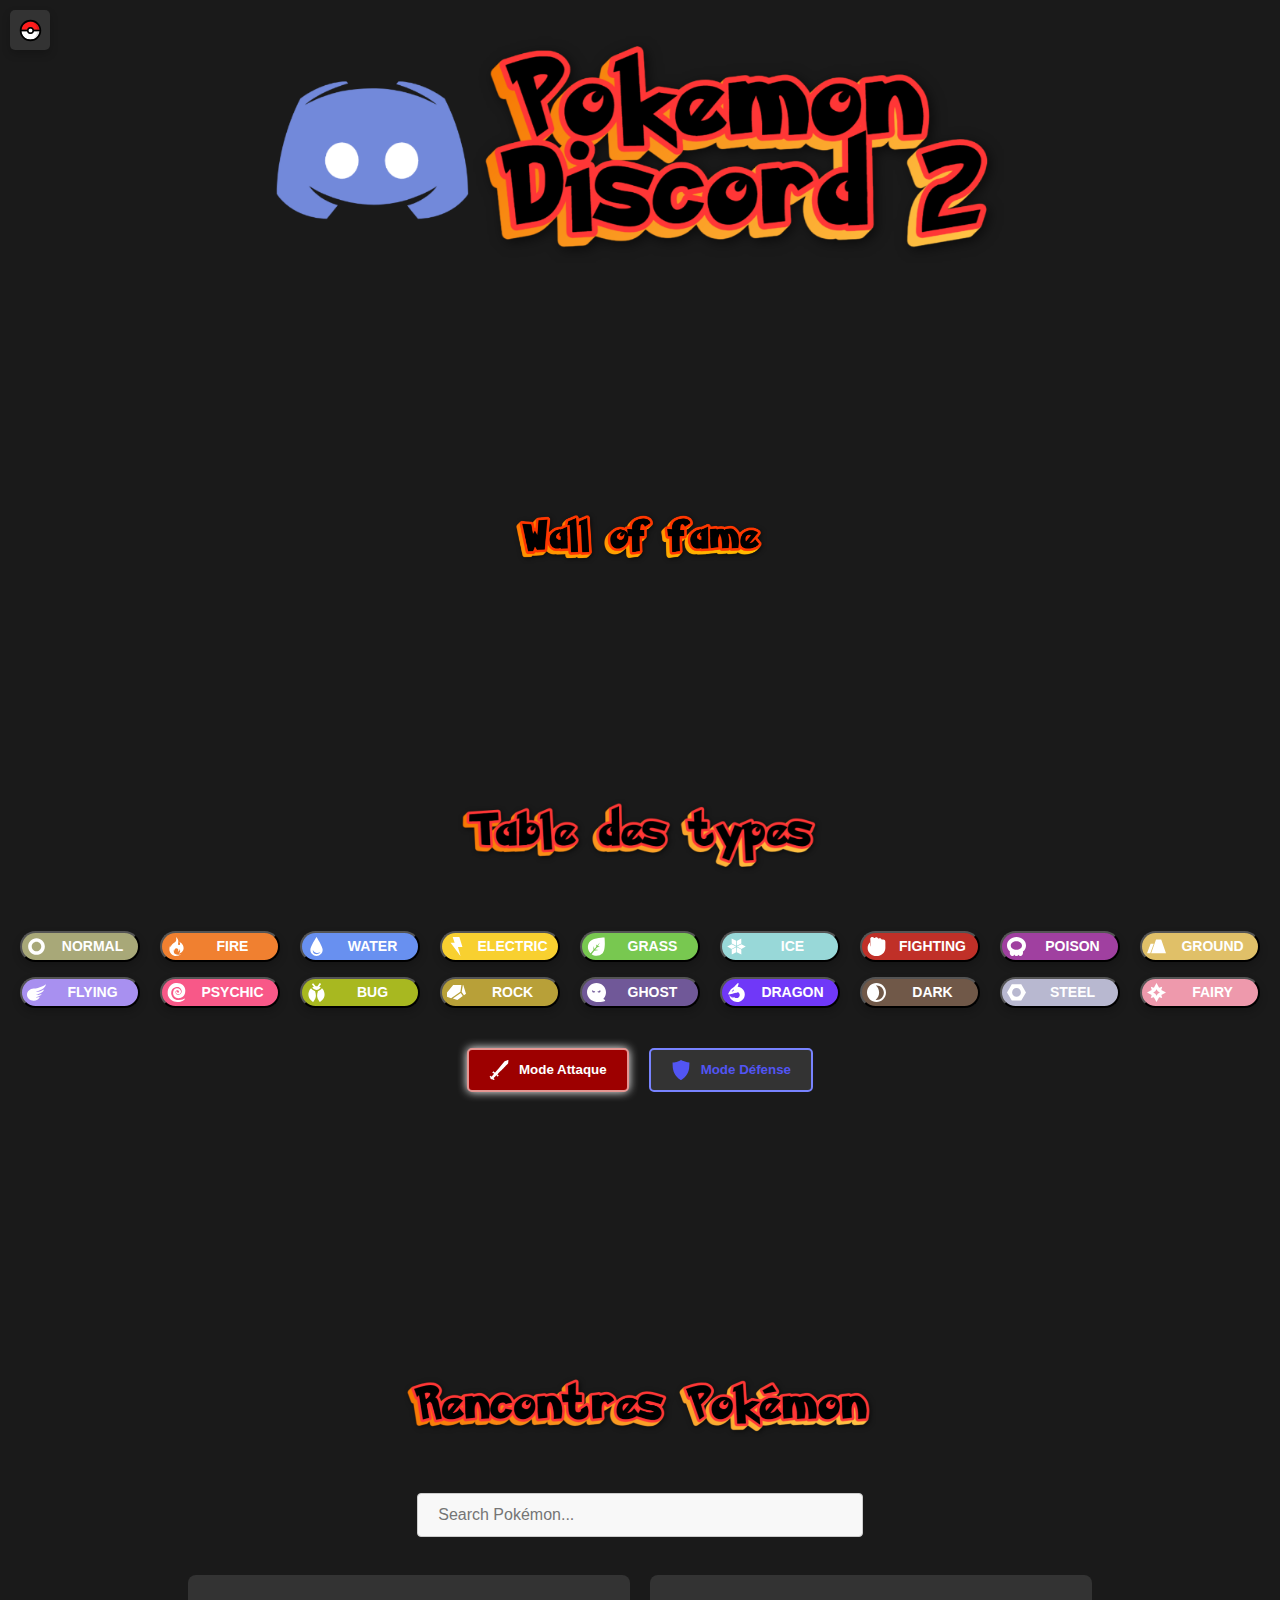
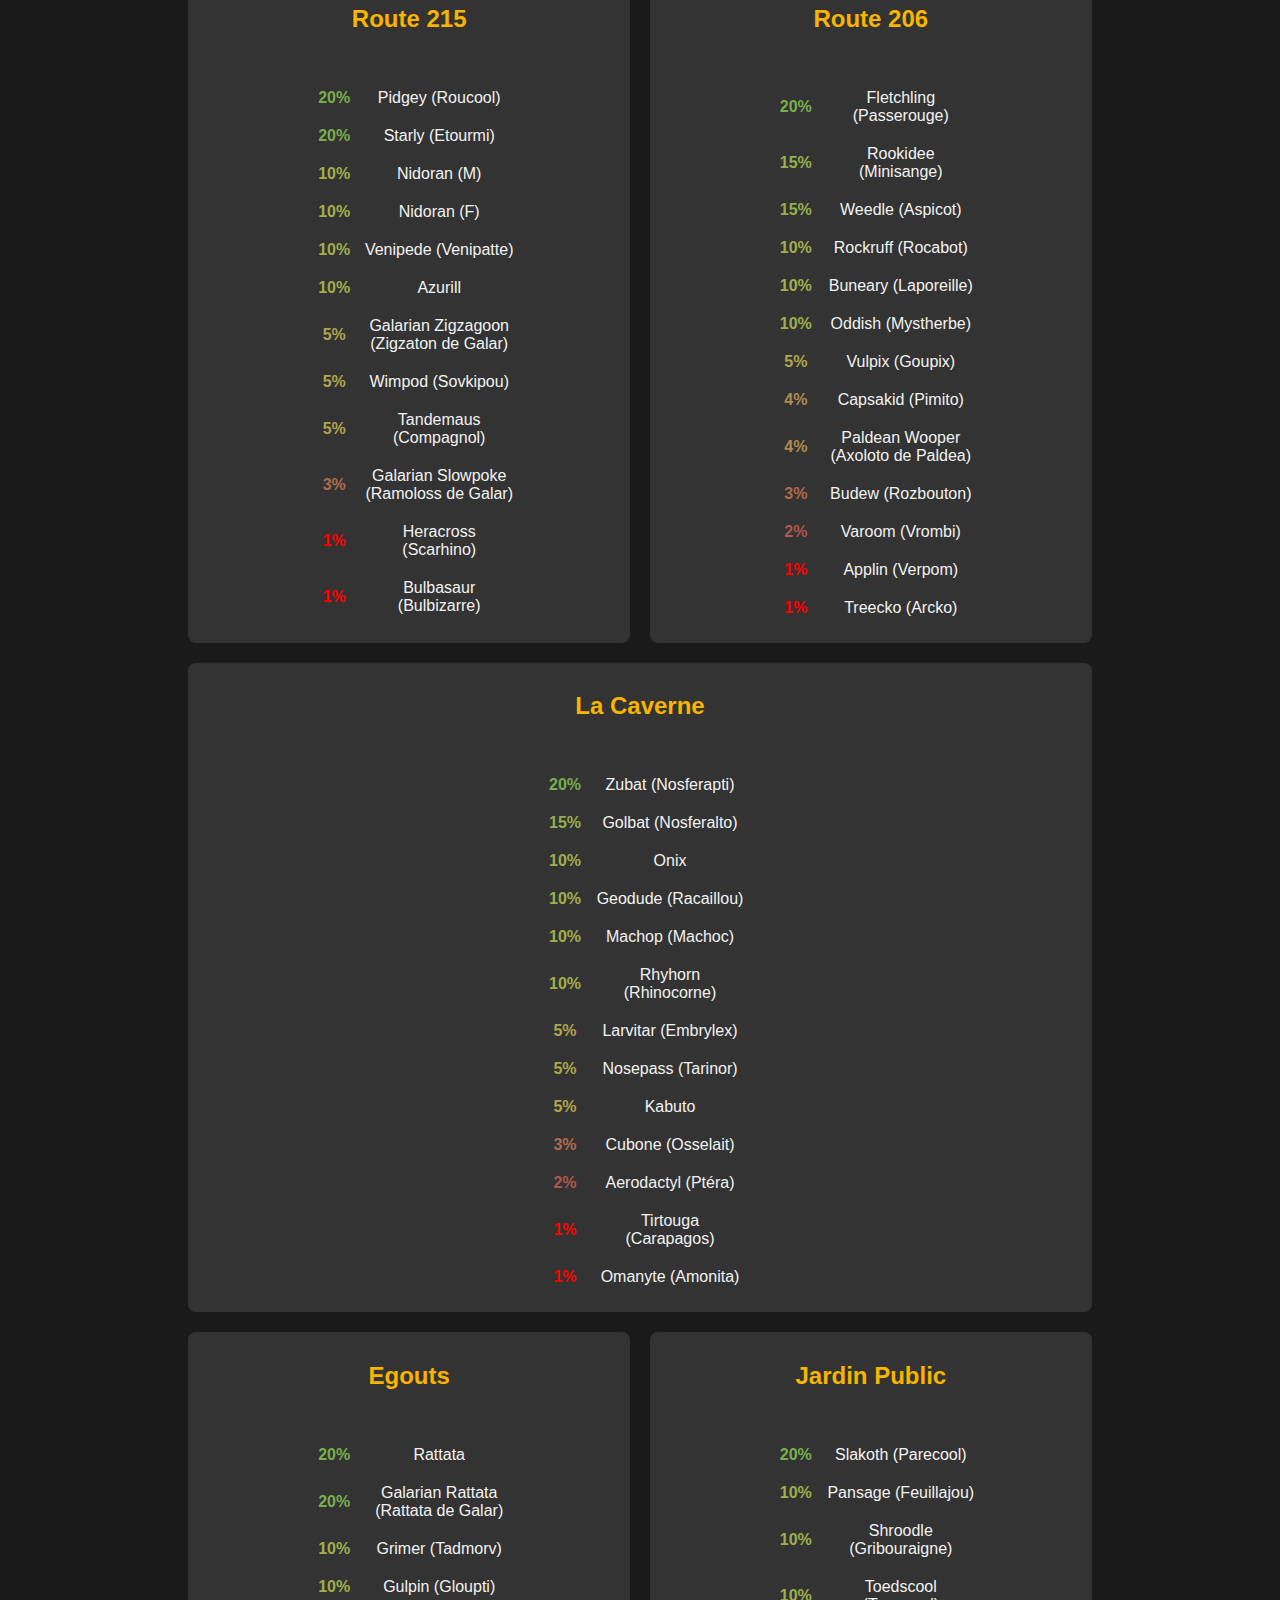
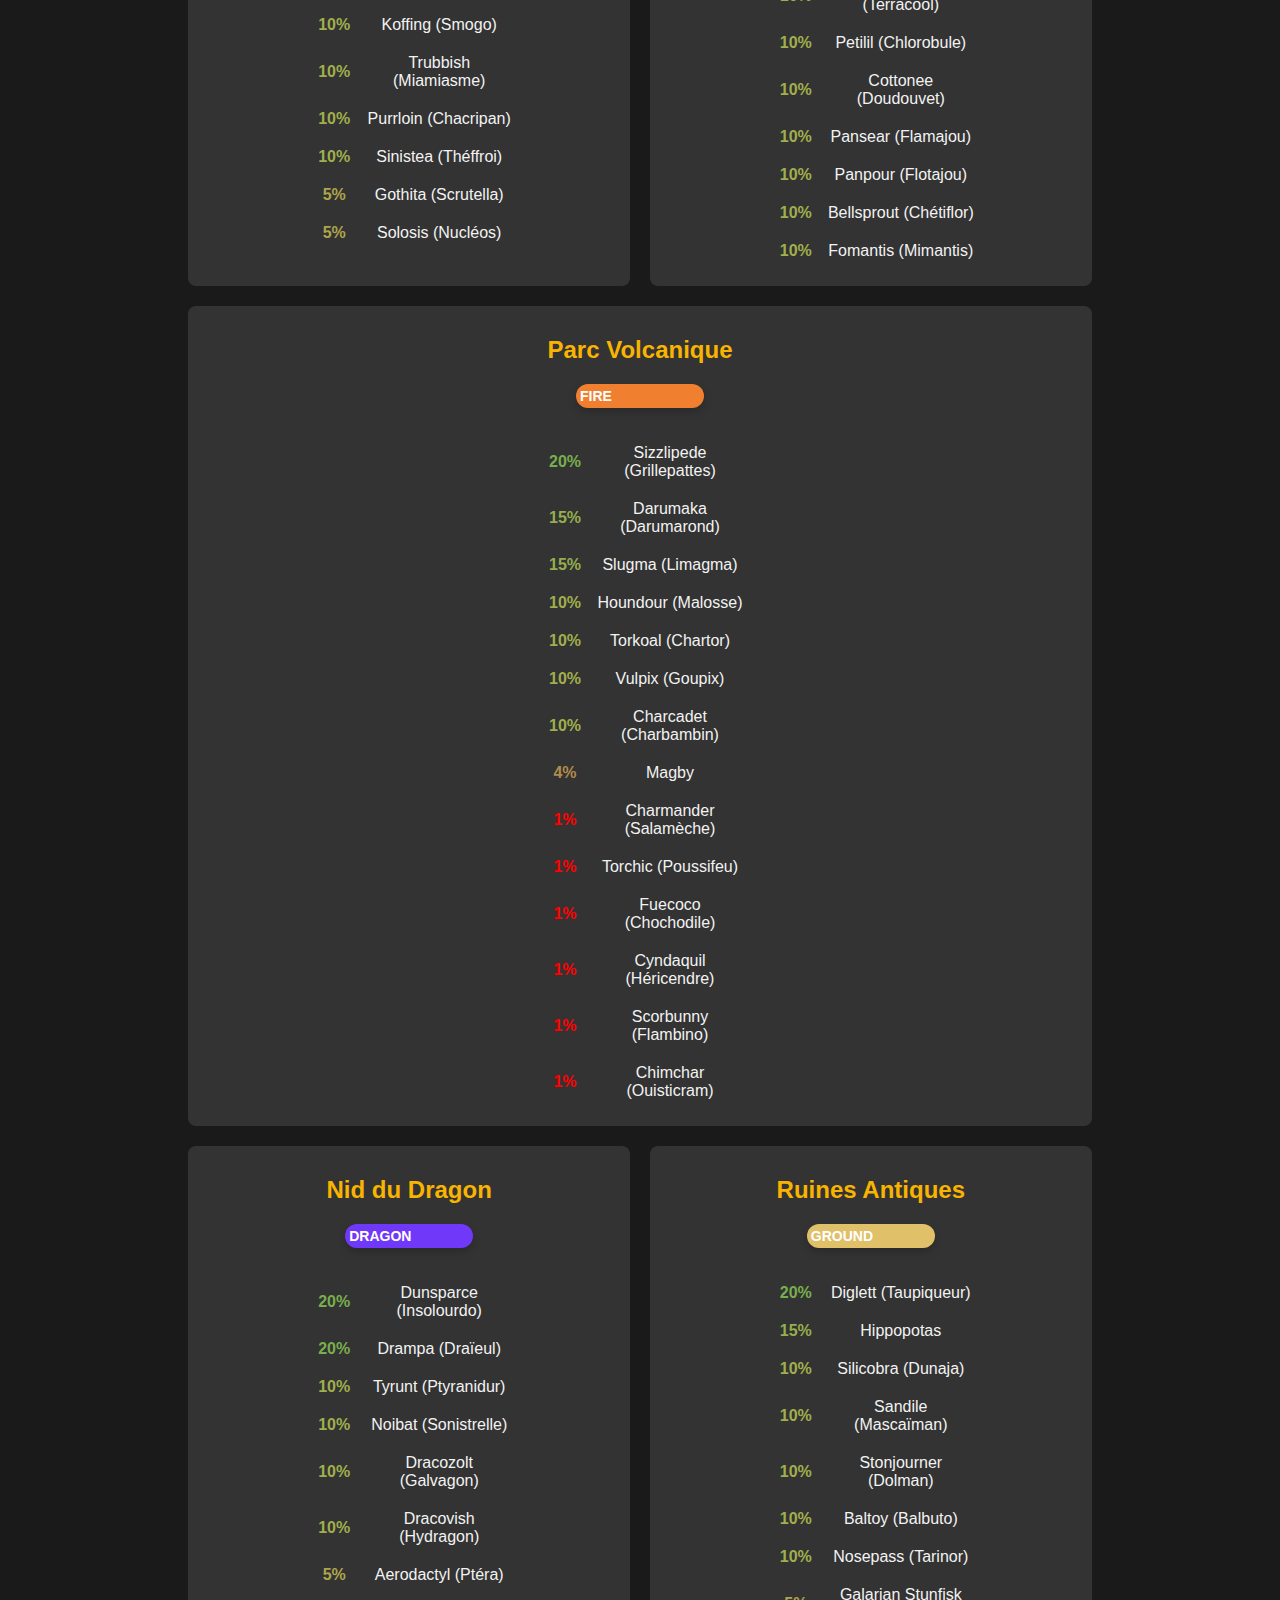
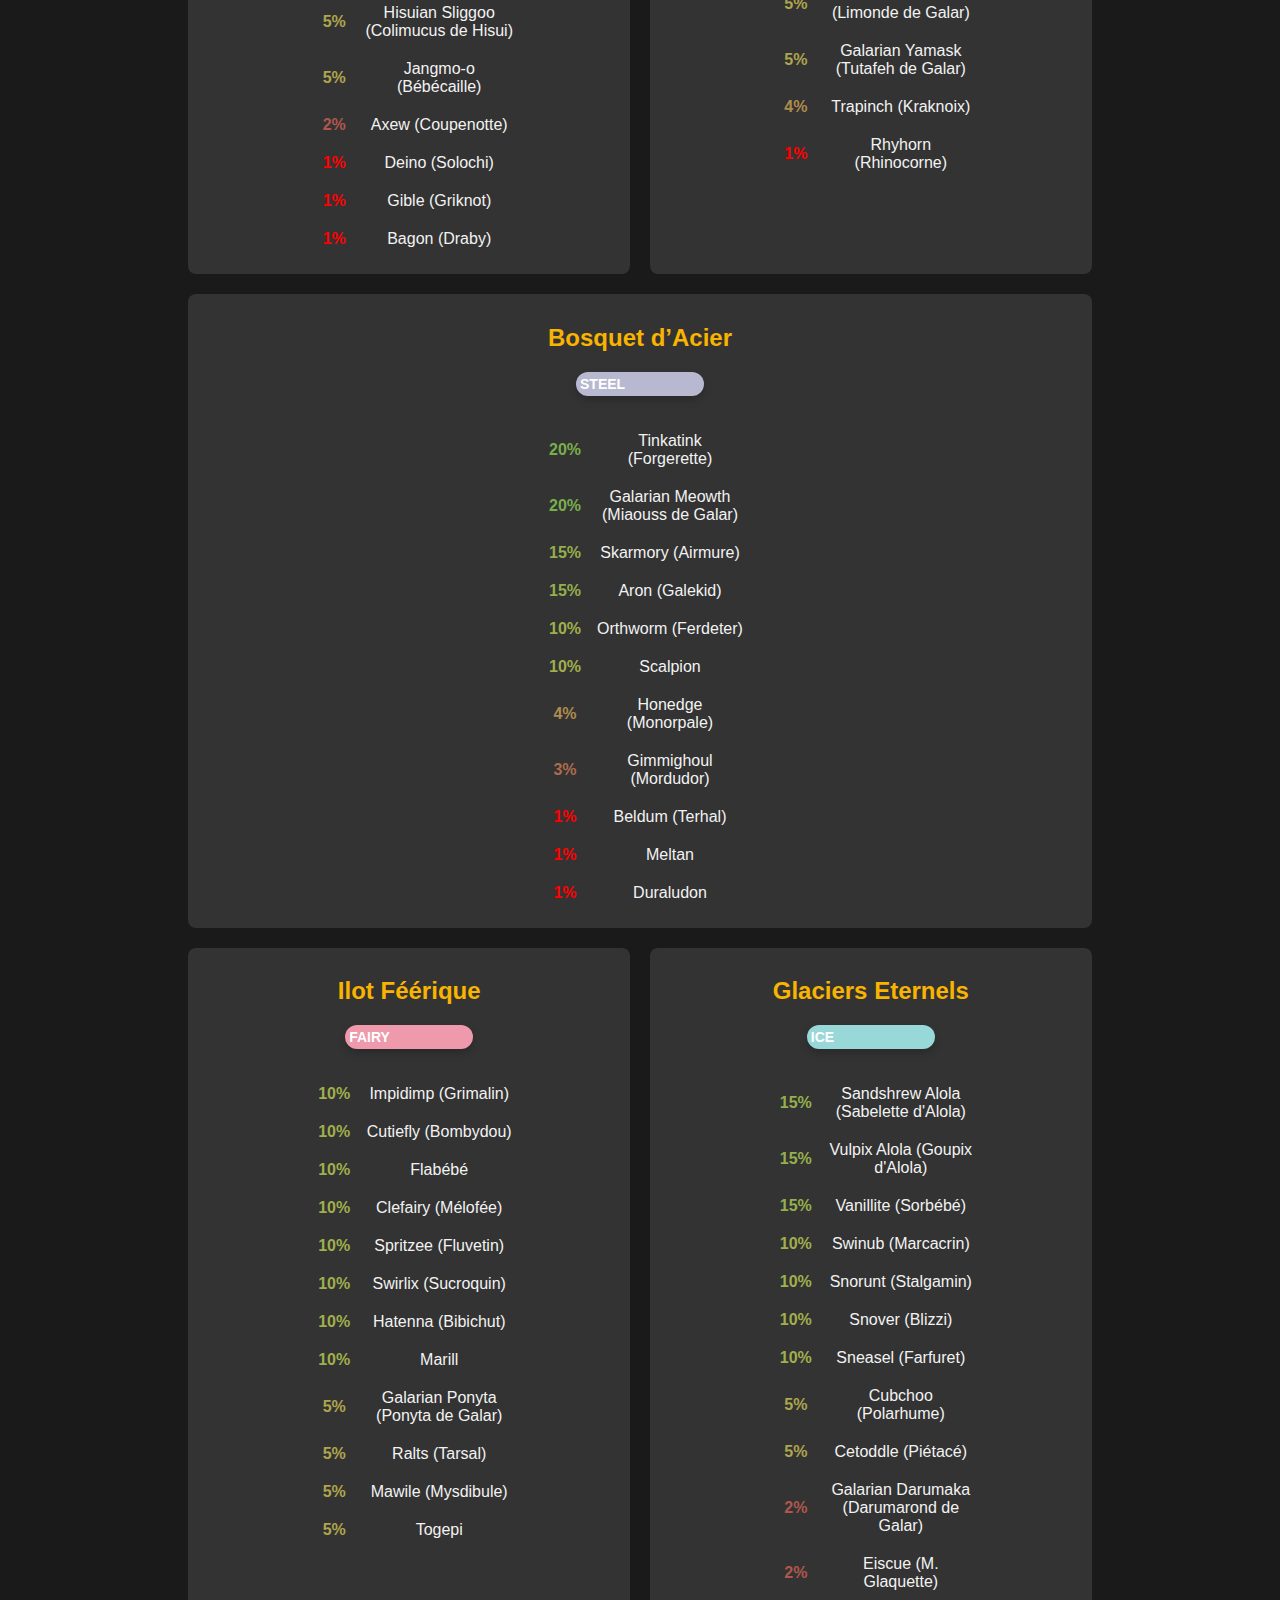
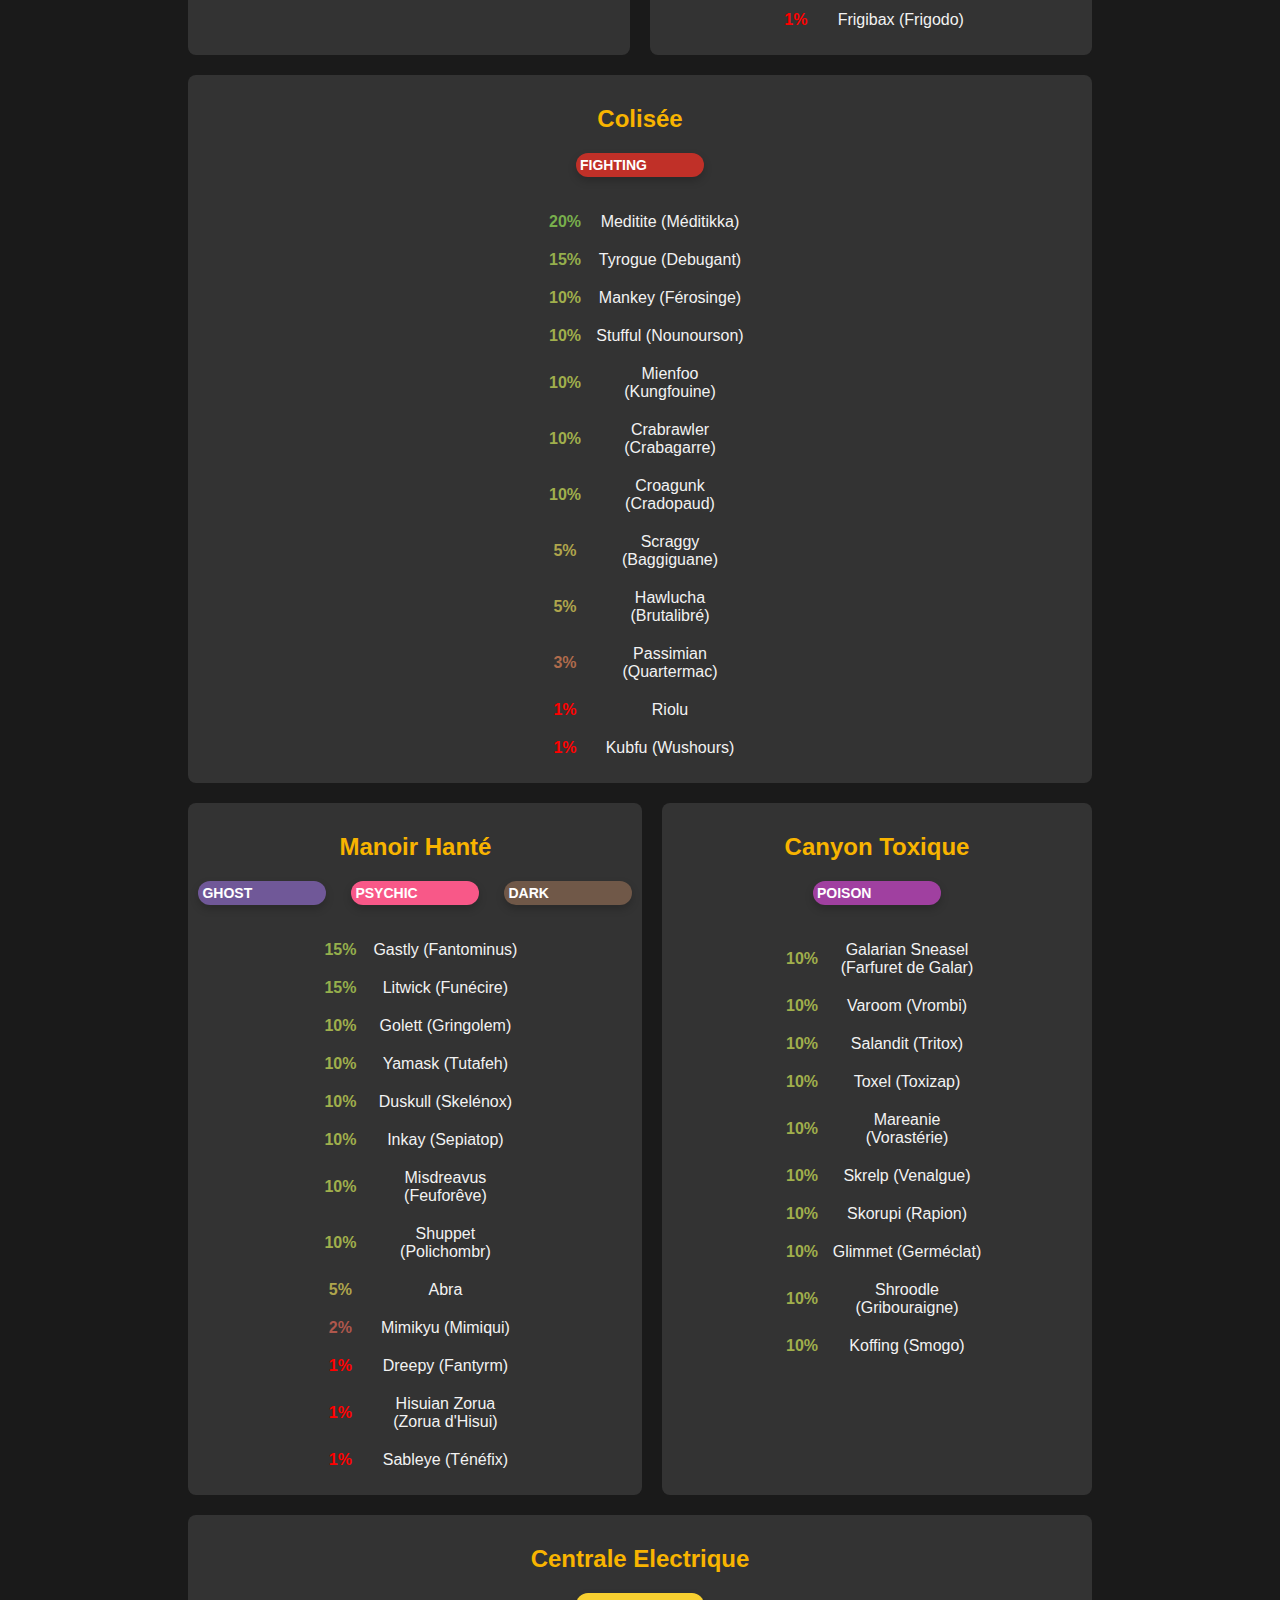
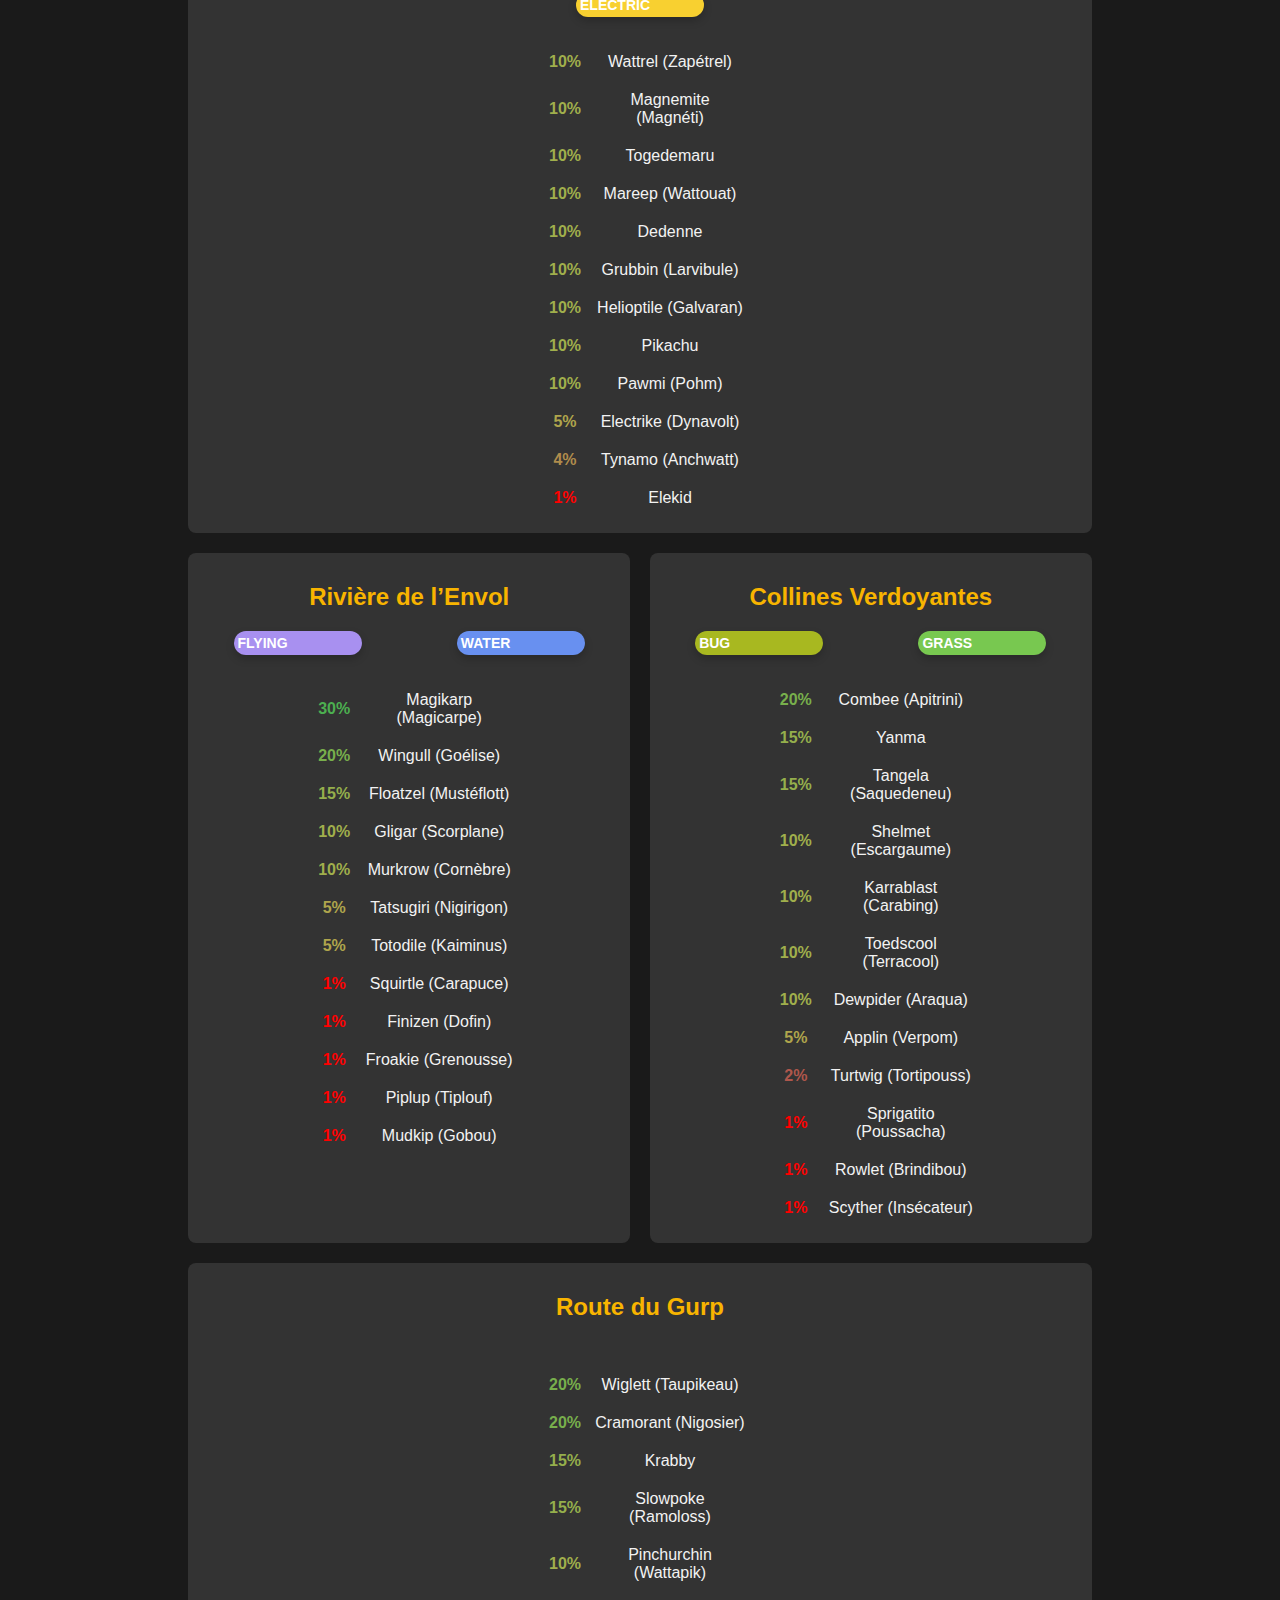
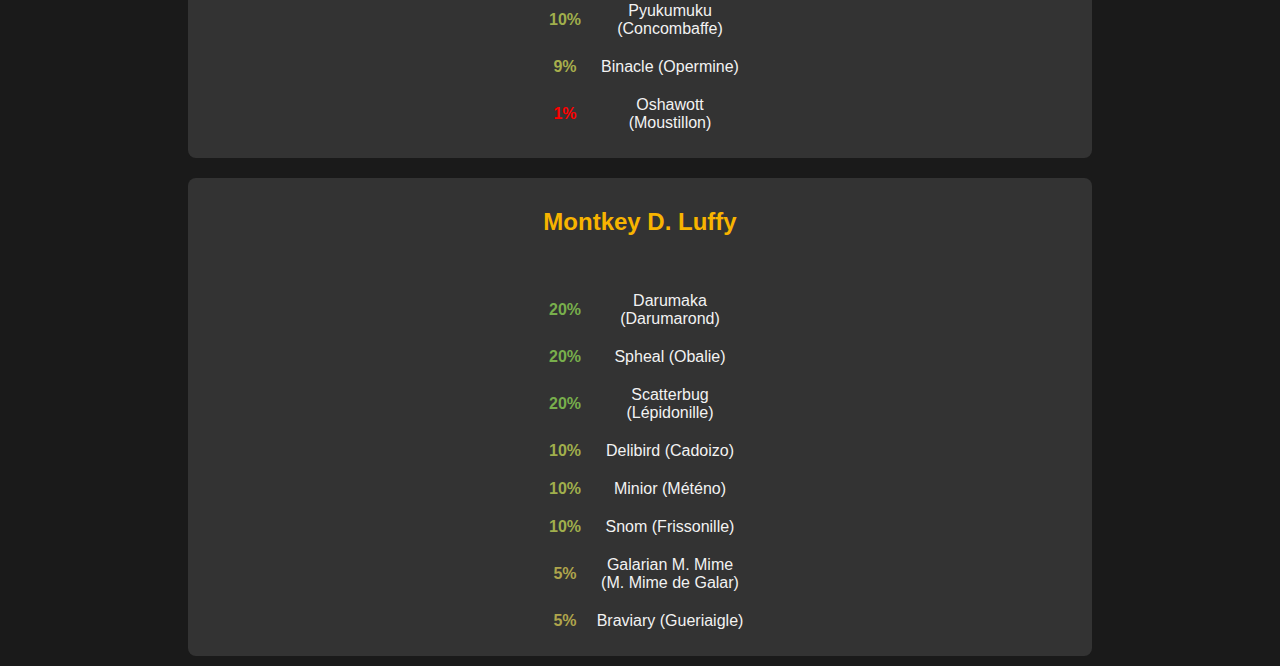
==== index.html @ 470804df "add full menu" ====
<!DOCTYPE html>
<html lang="fr">
<head>
    <meta charset="UTF-8">
    <title>Wiki Pokémon - Rencontres</title>
    <!-- Lien vers le fichier CSS -->
    <link rel="stylesheet" href="styles.css">
</head>
<body>
    <div id="menu-container">
        <div id="menu-button">
            <img src="images/icons/Poke_Ball_icon.svg" alt="Menu Icon">
        </div>
        <div id="dropdown-menu">
            <ul>
                <li id="menu-crown">
                    <img src="images/pokemon-crown.png" alt="Menu crown">
                    <a href="#wall-fame-img">Wall of fame</a>
                </li>
                <li id="menu-pokedex">
                    <img src="images/pokedex.png" alt="Menu pokedex">
                    <a href="#table-type-img">Table des Types</a>
                </li>
                <li id="menu-bush">
                    <img src="images/bush.png" alt="Menu tall grass">
                    <a href="#rencontre-img">Rencontres</a>
                </li>
            </ul>
        </div>
    </div>    
    
    <img id="main-title-img" src="images/Pokemon-Discord-2-20-09-2024.png" alt="Pokemon-Discord-2">
    <div>
        <img id="wall-fame-img" src="images/Wall-of-fame-20-09-2024.png" alt="Wall of fame">
    </div>
    
    <div>
        <img id="table-type-img" src="images/Table-des-types-20-09-2024.png" alt="Table-des-types">
    
        <!-- Type Effectiveness Chart Container -->
        <div id="typeChart">
            <div>
                <!-- Type Selection -->
                <div id="typeSelection">
                    <button class="type-button normal" data-type="normal" onclick="updateTypeChart('normal')">
                        <img src="images/icons/normal.svg" alt="">
                        <span class="type-name">NORMAL</span>
                    </button>
                    <button class="type-button fire" data-type="fire" onclick="updateTypeChart('fire')">
                        <img src="images/icons/fire.svg" alt="">
                        <span class="type-name">FIRE</span>
                    </button>
                    <button class="type-button water" data-type="water" onclick="updateTypeChart('water')">
                        <img src="images/icons/water.svg" alt="">
                        <span class="type-name">WATER</span>
                    </button>
                    <button class="type-button electric" data-type="electric" onclick="updateTypeChart('electric')">
                        <img src="images/icons/electric.svg" alt="">
                        <span class="type-name">ELECTRIC</span>
                    </button>
                    <button class="type-button grass" data-type="grass" onclick="updateTypeChart('grass')">
                        <img src="images/icons/grass.svg" alt="">
                        <span class="type-name">GRASS</span>
                    </button>
                    <button class="type-button ice" data-type="ice" onclick="updateTypeChart('ice')">
                        <img src="images/icons/ice.svg" alt="">
                        <span class="type-name">ICE</span>
                    </button>
                    <button class="type-button fighting" data-type="fighting" onclick="updateTypeChart('fighting')">
                        <img src="images/icons/fighting.svg" alt="">
                        <span class="type-name">FIGHTING</span>
                    </button>
                    <button class="type-button poison" data-type="poison" onclick="updateTypeChart('poison')">
                        <img src="images/icons/poison.svg" alt="">
                        <span class="type-name">POISON</span>
                    </button>
                    <button class="type-button ground" data-type="ground" onclick="updateTypeChart('ground')">
                        <img src="images/icons/ground.svg" alt="">
                        <span class="type-name">GROUND</span>
                    </button>
                </div>

                <div id="typeSelection">
                    <button class="type-button flying" data-type="flying" onclick="updateTypeChart('flying')">
                        <img src="images/icons/flying.svg" alt="">
                        <span class="type-name">FLYING</span>
                    </button>
                    <button class="type-button psychic" data-type="psychic" onclick="updateTypeChart('psychic')">
                        <img src="images/icons/psychic.svg" alt="">
                        <span class="type-name">PSYCHIC</span>
                    </button>
                    <button class="type-button bug" data-type="bug" onclick="updateTypeChart('bug')">
                        <img src="images/icons/bug.svg" alt="">
                        <span class="type-name">BUG</span>
                    </button>
                    <button class="type-button rock" data-type="rock" onclick="updateTypeChart('rock')">
                        <img src="images/icons/rock.svg" alt="">
                        <span class="type-name">ROCK</span>
                    </button>
                    <button class="type-button ghost" data-type="ghost" onclick="updateTypeChart('ghost')">
                        <img src="images/icons/ghost.svg" alt="">
                        <span class="type-name">GHOST</span>
                    </button>
                    <button class="type-button dragon" data-type="dragon" onclick="updateTypeChart('dragon')">
                        <img src="images/icons/dragon.svg" alt="">
                        <span class="type-name">DRAGON</span>
                    </button>
                    <button class="type-button dark" data-type="dark" onclick="updateTypeChart('dark')">
                        <img src="images/icons/dark.svg" alt="">
                        <span class="type-name">DARK</span>
                    </button>
                    <button class="type-button steel" data-type="steel" onclick="updateTypeChart('steel')">
                        <img src="images/icons/steel.svg" alt="">
                        <span class="type-name">STEEL</span>
                    </button>
                    <button class="type-button fairy" data-type="fairy" onclick="updateTypeChart('fairy')">
                        <img src="images/icons/fairy.svg" alt="">
                        <span class="type-name">FAIRY</span>
                    </button>
                </div>
            </div>

            <div id="typeMode">
                <button id="attackMode" class="mode-button active">
                    <svg version="1.0" xmlns="http://www.w3.org/2000/svg"
                        width="1210.000000pt" height="1280.000000pt" viewBox="0 0 1210.000000 1280.000000"
                        preserveAspectRatio="xMidYMid meet">
                        <metadata>
                        Created by potrace 1.15, written by Peter Selinger 2001-2017
                        </metadata>
                        <g transform="translate(0.000000,1280.000000) scale(0.100000,-0.100000)"
                        fill="#009688" stroke="none">
                        <path d="M11840 12724 c-129 -41 -325 -104 -435 -139 -396 -125 -613 -194
                        -800 -254 -104 -33 -298 -94 -430 -136 -132 -43 -306 -98 -387 -123 l-147 -47
                        -3071 -3630 c-1689 -1996 -3077 -3634 -3084 -3639 -9 -6 -164 111 -521 397
                        l-508 405 -354 -424 c-194 -234 -353 -428 -353 -432 0 -5 276 -147 613 -317
                        336 -169 614 -309 616 -311 1 -1 -13 -22 -34 -46 -26 -32 -51 -49 -88 -62 -33
                        -11 -75 -38 -116 -75 l-64 -57 13 -52 12 -53 -74 -87 c-71 -83 -77 -88 -138
                        -104 -56 -15 -71 -25 -116 -75 -52 -58 -53 -58 -47 -113 l5 -55 -69 -92 -68
                        -92 -67 -7 c-66 -6 -69 -8 -111 -58 -76 -91 -72 -80 -57 -142 l13 -55 -72 -73
                        c-68 -69 -76 -74 -144 -90 -67 -15 -76 -21 -121 -72 l-49 -56 13 -53 13 -54
                        -54 -73 c-29 -40 -54 -74 -55 -76 0 -1 -31 -5 -67 -9 -64 -6 -67 -7 -123 -64
                        -32 -33 -62 -59 -66 -59 -5 0 -178 136 -384 301 -313 251 -378 299 -389 288
                        -17 -18 -475 -749 -475 -758 0 -4 128 -105 285 -225 157 -120 287 -222 290
                        -226 3 -4 -40 -104 -95 -221 -55 -117 -97 -216 -93 -219 5 -4 229 -175 498
                        -380 270 -206 545 -416 612 -467 l122 -94 202 131 c111 71 206 130 211 130 4
                        0 134 -97 289 -216 154 -118 284 -214 289 -212 14 5 640 542 640 549 0 4 -158
                        133 -351 288 -267 214 -345 281 -326 281 18 0 41 17 80 61 46 52 56 70 61 112
                        6 44 17 62 89 148 l82 98 67 0 68 1 44 60 c32 45 45 74 50 112 6 45 15 60 77
                        128 l69 77 75 6 c73 5 76 7 135 58 l61 53 -6 45 c-4 25 -9 53 -11 61 -2 9 25
                        44 69 87 66 66 78 73 142 89 59 15 78 26 122 68 53 50 53 51 53 111 l0 60 83
                        83 c79 78 88 85 154 102 61 16 76 25 121 72 48 49 52 56 52 104 0 41 5 55 26
                        75 l26 24 36 -40 c21 -22 210 -228 421 -458 211 -230 387 -417 392 -415 19 7
                        749 782 742 788 -5 4 -223 163 -486 354 l-477 348 452 456 c426 430 705 712
                        1788 1807 245 247 639 646 876 885 236 239 1019 1031 1739 1760 720 729 1472
                        1489 1671 1690 l362 365 16 160 c9 88 32 318 51 510 19 193 55 555 80 805 24
                        250 52 519 60 598 18 172 18 172 3 172 -7 -1 -119 -35 -248 -76z"/>
                        </g>
                    </svg>
                    Mode Attaque
                </button>
                <button id="defenseMode" class="mode-button">
                    <svg version="1.0" xmlns="http://www.w3.org/2000/svg"
                    width="1078.000000pt" height="1280.000000pt" viewBox="0 0 1078.000000 1280.000000"
                    preserveAspectRatio="xMidYMid meet">
                    <metadata>
                    Created by potrace 1.15, written by Peter Selinger 2001-2017
                    </metadata>
                    <g transform="translate(0.000000,1280.000000) scale(0.100000,-0.100000)"
                    fill="#000000" stroke="none">
                    <path d="M5145 12699 c-505 -260 -1279 -603 -1769 -784 -562 -206 -1129 -364
                    -1721 -479 -121 -24 -762 -131 -1344 -226 -140 -22 -267 -48 -282 -56 l-29
                    -15 0 -202 c0 -352 60 -1729 105 -2427 17 -252 71 -919 81 -985 26 -187 146
                    -754 225 -1068 175 -695 331 -1163 605 -1814 141 -335 273 -583 582 -1093 228
                    -374 394 -619 672 -990 352 -468 746 -876 1317 -1361 647 -551 735 -620 1021
                    -790 101 -61 224 -137 275 -170 107 -71 392 -213 458 -229 44 -11 51 -9 145
                    30 184 78 339 156 439 222 55 35 184 115 287 177 249 149 418 281 983 765 379
                    325 424 368 712 669 377 394 442 472 777 935 270 373 423 613 722 1127 250
                    432 490 983 716 1645 171 503 408 1514 472 2015 69 536 149 1989 182 3296 6
                    245 5 257 -12 263 -59 17 -490 95 -814 146 -442 71 -872 148 -1095 196 -640
                    140 -1262 337 -1900 602 -393 163 -910 399 -1296 592 -283 142 -256 142 -514
                    9z"/>
                    </g>
                    </svg>
                    Mode Défense
                </button>
            </div>

            <!-- Section for displaying combined type effectiveness -->
            <div id="combinedEffectiveness">
                <div id="weakTo"></div> <!-- Section pour "Faible Contre" -->
                <div id="resistantTo"></div> <!-- Section pour "Résistant Contre" -->
                <div id="immuneTo"></div> <!-- Section pour "Immunisé Contre" -->

                <div id="weakAgainst"></div> <!-- Section pour "Peu Efficace Contre" -->
                <div id="strongAgainst"></div> <!-- Section pour "Efficace Contre" -->
                <div id="noEffectOn"></div> <!-- Section pour "Sans Effet Contre" -->
            </div>        
        </div>
    </div>
    
    <div>
        <img id="rencontre-img" src="images/Rencontres-Pok-mon-20-09-2024.png" alt="Rencontres-Pok-mon">
        <div id="searchContainer">
            <input type="text" id="searchInput" placeholder="Search Pokémon...">
        </div>
        <div class="container">

            <!-- Zone: Route 215 -->
            <div class="zone">
                <div class="zone-name">
                    <h2>Route 215</h2>           
                </div>
                <ul>
                    <li><span class="percentage" data-value="20">20%</span> <span class="pokemon-name">Pidgey (Roucool)</span></li>
                    <li><span class="percentage" data-value="20">20%</span> <span class="pokemon-name">Starly (Etourmi)</span></li>
                    <li><span class="percentage" data-value="10">10%</span> <span class="pokemon-name">Nidoran (M)</span></li>
                    <li><span class="percentage" data-value="10">10%</span> <span class="pokemon-name">Nidoran (F)</span></li>
                    <li><span class="percentage" data-value="10">10%</span> <span class="pokemon-name">Venipede (Venipatte)</span></li>
                    <li><span class="percentage" data-value="10">10%</span> <span class="pokemon-name">Azurill</span></li>
                    <li><span class="percentage" data-value="5">5%</span> <span class="pokemon-name">Galarian Zigzagoon (Zigzaton de Galar)</span></li>
                    <li><span class="percentage" data-value="5">5%</span> <span class="pokemon-name">Wimpod (Sovkipou)</span></li>
                    <li><span class="percentage" data-value="5">5%</span> <span class="pokemon-name">Tandemaus (Compagnol)</span></li>
                    <li><span class="percentage" data-value="3">3%</span> <span class="pokemon-name">Galarian Slowpoke (Ramoloss de Galar)</span></li>
                    <li><span class="percentage" data-value="1">1%</span> <span class="pokemon-name">Heracross (Scarhino)</span></li>
                    <li><span class="percentage" data-value="1">1%</span> <span class="pokemon-name">Bulbasaur (Bulbizarre)</span></li>
                </ul>
            </div>

            <!-- Zone: Route 206 -->
            <div class="zone">
                <div class="zone-name">
                    <h2>Route 206</h2>            
                </div>
                <ul>
                    <li><span class="percentage" data-value="20">20%</span> <span class="pokemon-name">Fletchling (Passerouge)</span></li>
                    <li><span class="percentage" data-value="15">15%</span> <span class="pokemon-name">Rookidee (Minisange)</span></li>
                    <li><span class="percentage" data-value="15">15%</span> <span class="pokemon-name">Weedle (Aspicot)</span></li>
                    <li><span class="percentage" data-value="10">10%</span> <span class="pokemon-name">Rockruff (Rocabot)</span></li>
                    <li><span class="percentage" data-value="10">10%</span> <span class="pokemon-name">Buneary (Laporeille)</span></li>
                    <li><span class="percentage" data-value="10">10%</span> <span class="pokemon-name">Oddish (Mystherbe)</span></li>
                    <li><span class="percentage" data-value="5">5%</span> <span class="pokemon-name">Vulpix (Goupix)</span></li>
                    <li><span class="percentage" data-value="4">4%</span> <span class="pokemon-name">Capsakid (Pimito)</span></li>
                    <li><span class="percentage" data-value="4">4%</span> <span class="pokemon-name">Paldean Wooper (Axoloto de Paldea)</span></li>
                    <li><span class="percentage" data-value="3">3%</span> <span class="pokemon-name">Budew (Rozbouton)</span></li>
                    <li><span class="percentage" data-value="2">2%</span> <span class="pokemon-name">Varoom (Vrombi)</span></li>
                    <li><span class="percentage" data-value="1">1%</span> <span class="pokemon-name">Applin (Verpom)</span></li>
                    <li><span class="percentage" data-value="1">1%</span> <span class="pokemon-name">Treecko (Arcko)</span></li>
                </ul>
            </div>

            <!-- Zone: La Caverne -->
            <div class="zone">
                <div class="zone-name">
                    <h2>La Caverne</h2>
                </div>
                <ul>
                    <li><span class="percentage" data-value="20">20%</span> <span class="pokemon-name">Zubat (Nosferapti)</span></li>
                    <li><span class="percentage" data-value="15">15%</span> <span class="pokemon-name">Golbat (Nosferalto)</span></li>
                    <li><span class="percentage" data-value="10">10%</span> <span class="pokemon-name">Onix</span></li>
                    <li><span class="percentage" data-value="10">10%</span> <span class="pokemon-name">Geodude (Racaillou)</span></li>
                    <li><span class="percentage" data-value="10">10%</span> <span class="pokemon-name">Machop (Machoc)</span></li>
                    <li><span class="percentage" data-value="10">10%</span> <span class="pokemon-name">Rhyhorn (Rhinocorne)</span></li>
                    <li><span class="percentage" data-value="5">5%</span> <span class="pokemon-name">Larvitar (Embrylex)</span></li>
                    <li><span class="percentage" data-value="5">5%</span> <span class="pokemon-name">Nosepass (Tarinor)</span></li>
                    <li><span class="percentage" data-value="5">5%</span> <span class="pokemon-name">Kabuto</span></li>
                    <li><span class="percentage" data-value="3">3%</span> <span class="pokemon-name">Cubone (Osselait)</span></li>
                    <li><span class="percentage" data-value="2">2%</span> <span class="pokemon-name">Aerodactyl (Ptéra)</span></li>
                    <li><span class="percentage" data-value="1">1%</span> <span class="pokemon-name">Tirtouga (Carapagos)</span></li>
                    <li><span class="percentage" data-value="1">1%</span> <span class="pokemon-name">Omanyte (Amonita)</span></li>
                </ul>
            </div>
        </div>
        <div class="container">
            <!-- Zone: Egouts -->
            <div class="zone">
                <div class="zone-name">
                    <h2>Egouts</h2>            
                </div>
                <ul>
                    <li><span class="percentage" data-value="20">20%</span> <span class="pokemon-name">Rattata</span></li>
                    <li><span class="percentage" data-value="20">20%</span> <span class="pokemon-name">Galarian Rattata (Rattata de Galar)</span></li>
                    <li><span class="percentage" data-value="10">10%</span> <span class="pokemon-name">Grimer (Tadmorv)</span></li>
                    <li><span class="percentage" data-value="10">10%</span> <span class="pokemon-name">Gulpin (Gloupti)</span></li>
                    <li><span class="percentage" data-value="10">10%</span> <span class="pokemon-name">Koffing (Smogo)</span></li>
                    <li><span class="percentage" data-value="10">10%</span> <span class="pokemon-name">Trubbish (Miamiasme)</span></li>
                    <li><span class="percentage" data-value="10">10%</span> <span class="pokemon-name">Purrloin (Chacripan)</span></li>
                    <li><span class="percentage" data-value="10">10%</span> <span class="pokemon-name">Sinistea (Théffroi)</span></li>
                    <li><span class="percentage" data-value="5">5%</span> <span class="pokemon-name">Gothita (Scrutella)</span></li>
                    <li><span class="percentage" data-value="5">5%</span> <span class="pokemon-name">Solosis (Nucléos)</span></li>
                </ul>
            </div>

            <!-- Zone: Jardin Public -->
            <div class="zone">
                <div class="zone-name">
                    <h2>Jardin Public</h2>   
                </div>
                <ul>
                    <li><span class="percentage" data-value="20">20%</span> <span class="pokemon-name">Slakoth (Parecool)</span></li>
                    <li><span class="percentage" data-value="10">10%</span> <span class="pokemon-name">Pansage (Feuillajou)</span></li>
                    <li><span class="percentage" data-value="10">10%</span> <span class="pokemon-name">Shroodle (Gribouraigne)</span></li>
                    <li><span class="percentage" data-value="10">10%</span> <span class="pokemon-name">Toedscool (Terracool)</span></li>
                    <li><span class="percentage" data-value="10">10%</span> <span class="pokemon-name">Petilil (Chlorobule)</span></li>
                    <li><span class="percentage" data-value="10">10%</span> <span class="pokemon-name">Cottonee (Doudouvet)</span></li>
                    <li><span class="percentage" data-value="10">10%</span> <span class="pokemon-name">Pansear (Flamajou)</span></li>
                    <li><span class="percentage" data-value="10">10%</span> <span class="pokemon-name">Panpour (Flotajou)</span></li>
                    <li><span class="percentage" data-value="10">10%</span> <span class="pokemon-name">Bellsprout (Chétiflor)</span></li>
                    <li><span class="percentage" data-value="10">10%</span> <span class="pokemon-name">Fomantis (Mimantis)</span></li>
                </ul>
            </div>

            <!-- Zone: Parc Volcanique -->
            <div class="zone">
                <div class="zone-name">
                    <h2>Parc Volcanique</h2>
                    <div class="type-button fire">FIRE</div>
                </div>

                <ul>
                    <li><span class="percentage" data-value="20">20%</span> <span class="pokemon-name">Sizzlipede (Grillepattes)</span></li>
                    <li><span class="percentage" data-value="15">15%</span> <span class="pokemon-name">Darumaka (Darumarond)</span></li>
                    <li><span class="percentage" data-value="15">15%</span> <span class="pokemon-name">Slugma (Limagma)</span></li>
                    <li><span class="percentage" data-value="10">10%</span> <span class="pokemon-name">Houndour (Malosse)</span></li>
                    <li><span class="percentage" data-value="10">10%</span> <span class="pokemon-name">Torkoal (Chartor)</span></li>
                    <li><span class="percentage" data-value="10">10%</span> <span class="pokemon-name">Vulpix (Goupix)</span></li>
                    <li><span class="percentage" data-value="10">10%</span> <span class="pokemon-name">Charcadet (Charbambin)</span></li>
                    <li><span class="percentage" data-value="4">4%</span> <span class="pokemon-name">Magby</span></li>
                    <li><span class="percentage" data-value="1">1%</span> <span class="pokemon-name">Charmander (Salamèche)</span></li>
                    <li><span class="percentage" data-value="1">1%</span> <span class="pokemon-name">Torchic (Poussifeu)</span></li>
                    <li><span class="percentage" data-value="1">1%</span> <span class="pokemon-name">Fuecoco (Chochodile)</span></li>
                    <li><span class="percentage" data-value="1">1%</span> <span class="pokemon-name">Cyndaquil (Héricendre)</span></li>
                    <li><span class="percentage" data-value="1">1%</span> <span class="pokemon-name">Scorbunny (Flambino)</span></li>
                    <li><span class="percentage" data-value="1">1%</span> <span class="pokemon-name">Chimchar (Ouisticram)</span></li>
                </ul>
            </div>
        </div>
        <div class="container">
            <!-- Zone: Nid du Dragon -->
            <div class="zone">
                <div class="zone-name">
                    <h2>Nid du Dragon</h2>
                    <div class="type-button dragon">DRAGON</div>
                </div>
                <ul>
                    <li><span class="percentage" data-value="20">20%</span> <span class="pokemon-name">Dunsparce (Insolourdo)</span></li>
                    <li><span class="percentage" data-value="20">20%</span> <span class="pokemon-name">Drampa (Draïeul)</span></li>
                    <li><span class="percentage" data-value="10">10%</span> <span class="pokemon-name">Tyrunt (Ptyranidur)</span></li>
                    <li><span class="percentage" data-value="10">10%</span> <span class="pokemon-name">Noibat (Sonistrelle)</span></li>
                    <li><span class="percentage" data-value="10">10%</span> <span class="pokemon-name">Dracozolt (Galvagon)</span></li>
                    <li><span class="percentage" data-value="10">10%</span> <span class="pokemon-name">Dracovish (Hydragon)</span></li>
                    <li><span class="percentage" data-value="5">5%</span> <span class="pokemon-name">Aerodactyl (Ptéra)</span></li>
                    <li><span class="percentage" data-value="5">5%</span> <span class="pokemon-name">Hisuian Sliggoo (Colimucus de Hisui)</span></li>
                    <li><span class="percentage" data-value="5">5%</span> <span class="pokemon-name">Jangmo-o (Bébécaille)</span></li>
                    <li><span class="percentage" data-value="2">2%</span> <span class="pokemon-name">Axew (Coupenotte)</span></li>
                    <li><span class="percentage" data-value="1">1%</span> <span class="pokemon-name">Deino (Solochi)</span></li>
                    <li><span class="percentage" data-value="1">1%</span> <span class="pokemon-name">Gible (Griknot)</span></li>
                    <li><span class="percentage" data-value="1">1%</span> <span class="pokemon-name">Bagon (Draby)</span></li>
                </ul>
            </div>

            <!-- Zone: Ruines Antiques -->
            <div class="zone">
                <div class="zone-name">
                    <h2>Ruines Antiques</h2>
                    <div class="type-button ground">GROUND</div>
                </div>
                <ul>
                    <li><span class="percentage" data-value="20">20%</span> <span class="pokemon-name">Diglett (Taupiqueur)</span></li>
                    <li><span class="percentage" data-value="15">15%</span> <span class="pokemon-name">Hippopotas</span></li>
                    <li><span class="percentage" data-value="10">10%</span> <span class="pokemon-name">Silicobra (Dunaja)</span></li>
                    <li><span class="percentage" data-value="10">10%</span> <span class="pokemon-name">Sandile (Mascaïman)</span></li>
                    <li><span class="percentage" data-value="10">10%</span> <span class="pokemon-name">Stonjourner (Dolman)</span></li>
                    <li><span class="percentage" data-value="10">10%</span> <span class="pokemon-name">Baltoy (Balbuto)</span></li>
                    <li><span class="percentage" data-value="10">10%</span> <span class="pokemon-name">Nosepass (Tarinor)</span></li>
                    <li><span class="percentage" data-value="5">5%</span> <span class="pokemon-name">Galarian Stunfisk (Limonde de Galar)</span></li>
                    <li><span class="percentage" data-value="5">5%</span> <span class="pokemon-name">Galarian Yamask (Tutafeh de Galar)</span></li>
                    <li><span class="percentage" data-value="4">4%</span> <span class="pokemon-name">Trapinch (Kraknoix)</span></li>
                    <li><span class="percentage" data-value="1">1%</span> <span class="pokemon-name">Rhyhorn (Rhinocorne)</span></li>
                </ul>
            </div>

            <!-- Zone: Bosquet d’Acier -->
            <div class="zone">
                <div class="zone-name">
                    <h2>Bosquet d’Acier</h2>    
                    <div class="type-button steel">STEEL</div>        
                </div>

                <ul>
                    <li><span class="percentage" data-value="20">20%</span> <span class="pokemon-name">Tinkatink (Forgerette)</span></li>
                    <li><span class="percentage" data-value="20">20%</span> <span class="pokemon-name">Galarian Meowth (Miaouss de Galar)</span></li>
                    <li><span class="percentage" data-value="15">15%</span> <span class="pokemon-name">Skarmory (Airmure)</span></li>
                    <li><span class="percentage" data-value="15">15%</span> <span class="pokemon-name">Aron (Galekid)</span></li>
                    <li><span class="percentage" data-value="10">10%</span> <span class="pokemon-name">Orthworm (Ferdeter)</span></li>
                    <li><span class="percentage" data-value="10">10%</span> <span class="pokemon-name">Scalpion</span></li>
                    <li><span class="percentage" data-value="4">4%</span> <span class="pokemon-name">Honedge (Monorpale)</span></li>
                    <li><span class="percentage" data-value="3">3%</span> <span class="pokemon-name">Gimmighoul (Mordudor)</span></li>
                    <li><span class="percentage" data-value="1">1%</span> <span class="pokemon-name">Beldum (Terhal)</span></li>
                    <li><span class="percentage" data-value="1">1%</span> <span class="pokemon-name">Meltan</span></li>
                    <li><span class="percentage" data-value="1">1%</span> <span class="pokemon-name">Duraludon</span></li>
                </ul>
            </div>
        </div>
        <div class="container">
            <!-- Zone: Ilot Féérique -->
            <div class="zone">
                <div class="zone-name">
                    <h2>Ilot Féérique</h2>
                    <div class="type-button fairy">FAIRY</div>
                </div>
                <ul>
                    <li><span class="percentage" data-value="10">10%</span> <span class="pokemon-name">Impidimp (Grimalin)</span></li>
                    <li><span class="percentage" data-value="10">10%</span> <span class="pokemon-name">Cutiefly (Bombydou)</span></li>
                    <li><span class="percentage" data-value="10">10%</span> <span class="pokemon-name">Flabébé</span></li>
                    <li><span class="percentage" data-value="10">10%</span> <span class="pokemon-name">Clefairy (Mélofée)</span></li>
                    <li><span class="percentage" data-value="10">10%</span> <span class="pokemon-name">Spritzee (Fluvetin)</span></li>
                    <li><span class="percentage" data-value="10">10%</span> <span class="pokemon-name">Swirlix (Sucroquin)</span></li>
                    <li><span class="percentage" data-value="10">10%</span> <span class="pokemon-name">Hatenna (Bibichut)</span></li>
                    <li><span class="percentage" data-value="10">10%</span> <span class="pokemon-name">Marill</span></li>
                    <li><span class="percentage" data-value="5">5%</span> <span class="pokemon-name">Galarian Ponyta (Ponyta de Galar)</span></li>
                    <li><span class="percentage" data-value="5">5%</span> <span class="pokemon-name">Ralts (Tarsal)</span></li>
                    <li><span class="percentage" data-value="5">5%</span> <span class="pokemon-name">Mawile (Mysdibule)</span></li>
                    <li><span class="percentage" data-value="5">5%</span> <span class="pokemon-name">Togepi</span></li>
                </ul>
            </div>

            <!-- Zone: Glaciers Eternels -->
            <div class="zone">
                <div class="zone-name">
                    <h2>Glaciers Eternels</h2>
                    <div class="type-button ice">ICE</div>
                </div>
                <ul>
                    <li><span class="percentage" data-value="15">15%</span> <span class="pokemon-name">Sandshrew Alola (Sabelette d'Alola)</span></li>
                    <li><span class="percentage" data-value="15">15%</span> <span class="pokemon-name">Vulpix Alola (Goupix d'Alola)</span></li>
                    <li><span class="percentage" data-value="15">15%</span> <span class="pokemon-name">Vanillite (Sorbébé)</span></li>
                    <li><span class="percentage" data-value="10">10%</span> <span class="pokemon-name">Swinub (Marcacrin)</span></li>
                    <li><span class="percentage" data-value="10">10%</span> <span class="pokemon-name">Snorunt (Stalgamin)</span></li>
                    <li><span class="percentage" data-value="10">10%</span> <span class="pokemon-name">Snover (Blizzi)</span></li>
                    <li><span class="percentage" data-value="10">10%</span> <span class="pokemon-name">Sneasel (Farfuret)</span></li>
                    <li><span class="percentage" data-value="5">5%</span> <span class="pokemon-name">Cubchoo (Polarhume)</span></li>
                    <li><span class="percentage" data-value="5">5%</span> <span class="pokemon-name">Cetoddle (Piétacé)</span></li>
                    <li><span class="percentage" data-value="2">2%</span> <span class="pokemon-name">Galarian Darumaka (Darumarond de Galar)</span></li>
                    <li><span class="percentage" data-value="2">2%</span> <span class="pokemon-name">Eiscue (M. Glaquette)</span></li>
                    <li><span class="percentage" data-value="1">1%</span> <span class="pokemon-name">Frigibax (Frigodo)</span></li>
                </ul>
            </div>

            <!-- Zone: Colisée -->
            <div class="zone">
                <div class="zone-name">
                    <h2>Colisée</h2>
                    <div class="type-button fighting">FIGHTING</div>
                </div>

                <ul>
                    <li><span class="percentage" data-value="20">20%</span> <span class="pokemon-name">Meditite (Méditikka)</span></li>
                    <li><span class="percentage" data-value="15">15%</span> <span class="pokemon-name">Tyrogue (Debugant)</span></li>
                    <li><span class="percentage" data-value="10">10%</span> <span class="pokemon-name">Mankey (Férosinge)</span></li>
                    <li><span class="percentage" data-value="10">10%</span> <span class="pokemon-name">Stufful (Nounourson)</span></li>
                    <li><span class="percentage" data-value="10">10%</span> <span class="pokemon-name">Mienfoo (Kungfouine)</span></li>
                    <li><span class="percentage" data-value="10">10%</span> <span class="pokemon-name">Crabrawler (Crabagarre)</span></li>
                    <li><span class="percentage" data-value="10">10%</span> <span class="pokemon-name">Croagunk (Cradopaud)</span></li>
                    <li><span class="percentage" data-value="5">5%</span> <span class="pokemon-name">Scraggy (Baggiguane)</span></li>
                    <li><span class="percentage" data-value="5">5%</span> <span class="pokemon-name">Hawlucha (Brutalibré)</span></li>
                    <li><span class="percentage" data-value="3">3%</span> <span class="pokemon-name">Passimian (Quartermac)</span></li>
                    <li><span class="percentage" data-value="1">1%</span> <span class="pokemon-name">Riolu</span></li>
                    <li><span class="percentage" data-value="1">1%</span> <span class="pokemon-name">Kubfu (Wushours)</span></li>
                </ul>
            </div>
        </div>
        <div class="container">
            <!-- Zone: Manoir Hanté -->
            <div class="zone">
                <div class="zone-name">
                    <h2>Manoir Hanté</h2>  
                    <div class="zone-type">
                        <div class="type-button ghost">GHOST</div>
                        <div class="type-button psychic">PSYCHIC</div>
                        <div class="type-button dark">DARK</div>
                    </div>
                </div>
                <ul>
                    <li><span class="percentage" data-value="15">15%</span> <span class="pokemon-name">Gastly (Fantominus)</span></li>
                    <li><span class="percentage" data-value="15">15%</span> <span class="pokemon-name">Litwick (Funécire)</span></li>
                    <li><span class="percentage" data-value="10">10%</span> <span class="pokemon-name">Golett (Gringolem)</span></li>
                    <li><span class="percentage" data-value="10">10%</span> <span class="pokemon-name">Yamask (Tutafeh)</span></li>
                    <li><span class="percentage" data-value="10">10%</span> <span class="pokemon-name">Duskull (Skelénox)</span></li>
                    <li><span class="percentage" data-value="10">10%</span> <span class="pokemon-name">Inkay (Sepiatop)</span></li>
                    <li><span class="percentage" data-value="10">10%</span> <span class="pokemon-name">Misdreavus (Feuforêve)</span></li>
                    <li><span class="percentage" data-value="10">10%</span> <span class="pokemon-name">Shuppet (Polichombr)</span></li>
                    <li><span class="percentage" data-value="5">5%</span> <span class="pokemon-name">Abra</span></li>
                    <li><span class="percentage" data-value="2">2%</span> <span class="pokemon-name">Mimikyu (Mimiqui)</span></li>
                    <li><span class="percentage" data-value="1">1%</span> <span class="pokemon-name">Dreepy (Fantyrm)</span></li>
                    <li><span class="percentage" data-value="1">1%</span> <span class="pokemon-name">Hisuian Zorua (Zorua d'Hisui)</span></li>
                    <li><span class="percentage" data-value="1">1%</span> <span class="pokemon-name">Sableye (Ténéfix)</span></li>
                </ul>
            </div>
            <!-- Zone: Canyon Toxique -->
            <div class="zone">
                <div class="zone-name">
                    <h2>Canyon Toxique</h2>
                    <div class="type-button poison">POISON</div>
                </div>
                <ul>
                    <li><span class="percentage" data-value="10">10%</span> <span class="pokemon-name">Galarian Sneasel (Farfuret de Galar)</span></li>
                    <li><span class="percentage" data-value="10">10%</span> <span class="pokemon-name">Varoom (Vrombi)</span></li>
                    <li><span class="percentage" data-value="10">10%</span> <span class="pokemon-name">Salandit (Tritox)</span></li>
                    <li><span class="percentage" data-value="10">10%</span> <span class="pokemon-name">Toxel (Toxizap)</span></li>
                    <li><span class="percentage" data-value="10">10%</span> <span class="pokemon-name">Mareanie (Vorastérie)</span></li>
                    <li><span class="percentage" data-value="10">10%</span> <span class="pokemon-name">Skrelp (Venalgue)</span></li>
                    <li><span class="percentage" data-value="10">10%</span> <span class="pokemon-name">Skorupi (Rapion)</span></li>
                    <li><span class="percentage" data-value="10">10%</span> <span class="pokemon-name">Glimmet (Germéclat)</span></li>
                    <li><span class="percentage" data-value="10">10%</span> <span class="pokemon-name">Shroodle (Gribouraigne)</span></li>
                    <li><span class="percentage" data-value="10">10%</span> <span class="pokemon-name">Koffing (Smogo)</span></li>
                </ul>
            </div>
        
            <!-- Zone: Centrale Electrique -->
            <div class="zone">
                <div class="zone-name">
                    <h2>Centrale Electrique</h2>
                    <div class="type-button electric">ELECTRIC</div>
                </div>
                <ul>
                    <li><span class="percentage" data-value="10">10%</span> <span class="pokemon-name">Wattrel (Zapétrel)</span></li>
                    <li><span class="percentage" data-value="10">10%</span> <span class="pokemon-name">Magnemite (Magnéti)</span></li>
                    <li><span class="percentage" data-value="10">10%</span> <span class="pokemon-name">Togedemaru</span></li>
                    <li><span class="percentage" data-value="10">10%</span> <span class="pokemon-name">Mareep (Wattouat)</span></li>
                    <li><span class="percentage" data-value="10">10%</span> <span class="pokemon-name">Dedenne</span></li>
                    <li><span class="percentage" data-value="10">10%</span> <span class="pokemon-name">Grubbin (Larvibule)</span></li>
                    <li><span class="percentage" data-value="10">10%</span> <span class="pokemon-name">Helioptile (Galvaran)</span></li>
                    <li><span class="percentage" data-value="10">10%</span> <span class="pokemon-name">Pikachu</span></li>
                    <li><span class="percentage" data-value="10">10%</span> <span class="pokemon-name">Pawmi (Pohm)</span></li>
                    <li><span class="percentage" data-value="5">5%</span> <span class="pokemon-name">Electrike (Dynavolt)</span></li>
                    <li><span class="percentage" data-value="4">4%</span> <span class="pokemon-name">Tynamo (Anchwatt)</span></li>
                    <li><span class="percentage" data-value="1">1%</span> <span class="pokemon-name">Elekid</span></li>
                </ul>
            </div>
        </div>
        <div class="container">
            <!-- Zone: Rivière de l’Envol -->
            <div class="zone">
                <div class="zone-name">
                    <h2>Rivière de l’Envol</h2>
                    <div class="zone-type">
                        <div class="type-button flying">FLYING</div>
                        <div class="type-button water">WATER</div>
                    </div>
                </div>
                <ul>
                    <li><span class="percentage" data-value="30">30%</span> <span class="pokemon-name">Magikarp (Magicarpe)</span></li>
                    <li><span class="percentage" data-value="20">20%</span> <span class="pokemon-name">Wingull (Goélise)</span></li>
                    <li><span class="percentage" data-value="15">15%</span> <span class="pokemon-name">Floatzel (Mustéflott)</span></li>
                    <li><span class="percentage" data-value="10">10%</span> <span class="pokemon-name">Gligar (Scorplane)</span></li>
                    <li><span class="percentage" data-value="10">10%</span> <span class="pokemon-name">Murkrow (Cornèbre)</span></li>
                    <li><span class="percentage" data-value="5">5%</span> <span class="pokemon-name">Tatsugiri (Nigirigon)</span></li>
                    <li><span class="percentage" data-value="5">5%</span> <span class="pokemon-name">Totodile (Kaiminus)</span></li>
                    <li><span class="percentage" data-value="1">1%</span> <span class="pokemon-name">Squirtle (Carapuce)</span></li>
                    <li><span class="percentage" data-value="1">1%</span> <span class="pokemon-name">Finizen (Dofin)</span></li>
                    <li><span class="percentage" data-value="1">1%</span> <span class="pokemon-name">Froakie (Grenousse)</span></li>
                    <li><span class="percentage" data-value="1">1%</span> <span class="pokemon-name">Piplup (Tiplouf)</span></li>
                    <li><span class="percentage" data-value="1">1%</span> <span class="pokemon-name">Mudkip (Gobou)</span></li>
                </ul>
            </div>
        
            <!-- Zone: Collines Verdoyantes -->
            <div class="zone">
                <div class="zone-name">
                    <h2>Collines Verdoyantes</h2>
                    <div class="zone-type">
                        <div class="type-button bug">BUG</div>
                        <div class="type-button grass">GRASS</div>
                    </div>
                </div>
                <ul>
                    <li><span class="percentage" data-value="20">20%</span> <span class="pokemon-name">Combee (Apitrini)</span></li>
                    <li><span class="percentage" data-value="15">15%</span> <span class="pokemon-name">Yanma</span></li>
                    <li><span class="percentage" data-value="15">15%</span> <span class="pokemon-name">Tangela (Saquedeneu)</span></li>
                    <li><span class="percentage" data-value="10">10%</span> <span class="pokemon-name">Shelmet (Escargaume)</span></li>
                    <li><span class="percentage" data-value="10">10%</span> <span class="pokemon-name">Karrablast (Carabing)</span></li>
                    <li><span class="percentage" data-value="10">10%</span> <span class="pokemon-name">Toedscool (Terracool)</span></li>
                    <li><span class="percentage" data-value="10">10%</span> <span class="pokemon-name">Dewpider (Araqua)</span></li>
                    <li><span class="percentage" data-value="5">5%</span> <span class="pokemon-name">Applin (Verpom)</span></li>
                    <li><span class="percentage" data-value="2">2%</span> <span class="pokemon-name">Turtwig (Tortipouss)</span></li>
                    <li><span class="percentage" data-value="1">1%</span> <span class="pokemon-name">Sprigatito (Poussacha)</span></li>
                    <li><span class="percentage" data-value="1">1%</span> <span class="pokemon-name">Rowlet (Brindibou)</span></li>
                    <li><span class="percentage" data-value="1">1%</span> <span class="pokemon-name">Scyther (Insécateur)</span></li>
                </ul>
            </div>
        
            <!-- Zone: Route du Gurp -->
            <div class="zone">
                <div class="zone-name">
                    <h2>Route du Gurp</h2>
                </div>
                <ul>
                    <li><span class="percentage" data-value="20">20%</span> <span class="pokemon-name">Wiglett (Taupikeau)</span></li>
                    <li><span class="percentage" data-value="20">20%</span> <span class="pokemon-name">Cramorant (Nigosier)</span></li>
                    <li><span class="percentage" data-value="15">15%</span> <span class="pokemon-name">Krabby</span></li>
                    <li><span class="percentage" data-value="15">15%</span> <span class="pokemon-name">Slowpoke (Ramoloss)</span></li>
                    <li><span class="percentage" data-value="10">10%</span> <span class="pokemon-name">Pinchurchin (Wattapik)</span></li>
                    <li><span class="percentage" data-value="10">10%</span> <span class="pokemon-name">Pyukumuku (Concombaffe)</span></li>
                    <li><span class="percentage" data-value="9">9%</span> <span class="pokemon-name">Binacle (Opermine)</span></li>
                    <li><span class="percentage" data-value="1">1%</span> <span class="pokemon-name">Oshawott (Moustillon)</span></li>
                </ul>
            </div>
        </div>
        <div class="container">
            <div class="zone">
                <div class="zone-name">
                    <h2>Montkey D. Luffy</h2>
                </div>
                <ul>
                    <li><span class="percentage" data-value="20">20%</span> <span class="pokemon-name">Darumaka (Darumarond)</span></li>
                    <li><span class="percentage" data-value="20">20%</span> <span class="pokemon-name">Spheal (Obalie)</span></li>
                    <li><span class="percentage" data-value="20">20%</span> <span class="pokemon-name">Scatterbug (Lépidonille)</span></li>
                    <li><span class="percentage" data-value="10">10%</span> <span class="pokemon-name">Delibird (Cadoizo)</span></li>
                    <li><span class="percentage" data-value="10">10%</span> <span class="pokemon-name">Minior (Météno)</span></li>
                    <li><span class="percentage" data-value="10">10%</span> <span class="pokemon-name">Snom (Frissonille)</span></li>
                    <li><span class="percentage" data-value="5">5%</span> <span class="pokemon-name">Galarian M. Mime (M. Mime de Galar)</span></li>
                    <li><span class="percentage" data-value="5">5%</span> <span class="pokemon-name">Braviary (Gueriaigle)</span></li>
                </ul>
            </div>
        </div>
    </div>
    

    <!-- Lien vers le fichier JavaScript -->
    <script src="script.js"></script>    
</body>
</html>
---- styles.css ----
html {
    scroll-behavior: smooth;
}

body {
    text-align: center;
    display: flex;
    flex-direction: column;
    justify-content: center;
    align-items: center;
    background-color: #1a1a1a;
    color: #f2f2f2;
    font-family: 'Arial', sans-serif;
    margin: 0;
    padding: 0;
    gap: 200px;
}
.container {
    width: 80%;
    margin: auto;
    display: flex;
    flex-wrap: wrap;
    justify-content: space-between;
}
/* Style du bouton de menu */
#menu-container {
    position: fixed;
    top: 10px;
    left: 10px;
    z-index: 100;
}

#menu-button {
    width: 40px;
    height: 40px;
    background-color: #333;
    border-radius: 5px;
    display: flex;
    justify-content: center;
    align-items: center;
    cursor: pointer;
    box-shadow: 0 4px 8px rgba(0, 0, 0, 0.2);
}

/* Animation de rotation */
#menu-button img.rotate {
    transition: transform 0.3s ease;
    transform: rotate(90deg);
}

#menu-button img {
    width: 25px;
    height: 25px;
    transition: transform 0.3s ease;
}

/* Menu déroulant */
#dropdown-menu {
    position: absolute;
    top: 50px;
    left: -200px; /* Caché au début (hors écran à gauche) */
    width: max-content;
    background-color: #444;
    border-radius: 5px;
    display: block;
    box-shadow: 0 4px 8px rgba(0, 0, 0, 0.3);
    opacity: 0;
    transition: left 0.5s ease, opacity 0.5s ease;
}

#dropdown-menu.open {
    left: 0; /* Le menu apparaît */
    opacity: 1; /* Transition d'opacité pour le rendre visible */
}

#dropdown-menu ul {
    list-style: none;
    padding: 10px;
    margin: 0;
    display: flex;
    flex-direction: column;
    gap: 15px;
}

#dropdown-menu ul li {
    margin-bottom: 10px;
    display: flex;
    align-items: center;
    gap: 15px;
}

#menu-pokedex img, #menu-bush img, #menu-crown img {
    max-width: 33px;
}

#dropdown-menu ul li a {
    color: white;
    text-decoration: none;
    font-size: 14px;
    font-weight: bold;
}

#dropdown-menu ul li a:hover {
    color: #f8b400;
}

/* Sticky style */
#menu-container.sticky {
    position: fixed;
    top: 10px;
    left: 10px;
    z-index: 100;
}

#main-title-img{
    max-width: 800px;
}
#wall-fame-img{
    max-width: 280px;
}
#table-type-img{
    max-width: 400px;
}
#rencontre-img{
    max-width: 520px;
}
h1 {
    text-align: center;
    color: #f8b400;
    margin: 70px;
}
#typeSelection{
    display: flex;
    column-gap: 20px;
    justify-content: space-evenly;
    margin-top: 15px;
}
#typeSelection img{
    width: 19px; 
    height: 19px; 
    vertical-align: middle; 
}
#combinedEffectiveness{
    display: flex;
    justify-content: space-evenly;
}
.multiplier{
    color: red;
    font-weight: bold;
    margin-right: 3px;
    text-shadow: 0.5px 0.5px 0 white, -0.5px 0.5px 0 white, 0.5px -0.5px 0 white, -0.5px -0.5px 0 white;
}
#weakTo, #strongAgainst, #immuneTo, #resistantTo, #weakAgainst, #noEffectOn{
    display: flex;
    flex-direction: column;
    justify-content: space-evenly;
    gap: 20px;
    text-align: center;
}
#searchInput {
    width: 40%; /* Full-width */
    padding: 12px 20px; /* Some padding */
    margin: 8px 0; /* Some space around */
    display: inline-block; /* To follow the flow of the document */
    border: 1px solid #ccc; /* Gray border */
    border-radius: 4px; /* Rounded corners */
    box-sizing: border-box; /* To include padding and border in the width */
    background-color: #f8f8f8; /* Light background */
    font-size: 16px; /* Slightly larger font-size for readability */
    transition: border-color 0.3s, box-shadow 0.3s; /* Smooth transition for focus */
}

#searchInput:focus {
    border-color: #f8b400; /* Highlight color for focus */
    outline: none; /* Remove default focus outline */
    box-shadow: 0 0 8px rgba(248, 180, 0, 0.8); /* Glowing effect on focus */
}

#searchContainer {
    text-align: center; /* Center the search bar */
    padding: 20px; /* Padding around the container */
}
.zone {
    flex-grow: 1;
    flex-basis: calc(33.33% - 20px); /* 33.33% pour 3 colonnes avec un espacement de 20px */
    background-color: #333;
    padding: 10px;
    margin: 10px;
    text-align: center;
    border-radius: 8px;
    box-sizing: border-box; /* Pour inclure le padding et la bordure dans la largeur */
    min-height: 200px; /* Ajoutez une hauteur minimale pour éviter le chevauchement */
    position: relative; /* Pour positionner les pourcentages */
}

.zone-name{
    display: flex;
    flex-direction: column;

}
.zone-type{
    display: flex;
    gap: 25px;
}
.zone h2 {
    color: #f8b400;
}
.zone ul {
    list-style-type: none;
    padding: 0;
    display: flex;
    flex-direction: column;
}
.zone ul li {
    display: flex;
    justify-content: center;
    align-items: center;
    width: 300px; /* Largeur fixe pour chaque élément de la liste */
    margin: 10px auto 0px auto;
}

.zone span {
    padding-top: 10px;
}

/* Styles pour les pourcentages */
.percentage {
    font-weight: bold;
    width: 20%;
}

.percentage[data-value="30"] {
    color: #4CAF50; /* Couleur verte pour 30% */
}

.percentage[data-value="20"] {
    color: #78af4c; /* Couleur verte pour 30% */
}

.percentage[data-value="15"] {
    color: #95af4c; /* Couleur verte pour 30% */
}

.percentage[data-value="10"] {
    color: #a0af4c; /* Couleur verte pour 30% */
}

.percentage[data-value="9"] {
    color: #a8af4c; /* Couleur verte pour 30% */
}

.percentage[data-value="5"] {
    color: #afa54c; /* Couleur verte pour 30% */
}

.percentage[data-value="4"] {
    color: #af8c4c; /* Couleur verte pour 30% */
}

.percentage[data-value="3"] {
    color: #af6b4c; /* Couleur verte pour 30% */
}

.percentage[data-value="2"] {
    color: #af574c; /* Couleur verte pour 30% */
}
.percentage[data-value="1"] {
    color: #FF0000; /* Couleur rouge pour 0% */
}

/* Styles pour les noms de Pokémon */
.pokemon-name {
    width: 50%;
}
.type-button {
    padding: 4px 4px;
    border-radius: 20px;
    color: white;
    font-weight: bold;
    font-size: 14px;
    display: flex;
    justify-content: space-between;
    align-items: center;
    margin: auto;
    box-shadow: 0 4px 8px rgba(0, 0, 0, 0.2);
    width: 120px;
    gap: 5px;
}

.type-button img {
    width: 20px;
    height: 20px;
    margin-left: 1px;
    vertical-align: middle;
}

.type-name {
    flex-grow: 1; /* Le texte prend tout l'espace disponible */
    text-align: center; /* Centrer le texte */
}

.normal { background: #A8A878; }
.fighting { background: #C03028; }
.flying { background: #A890F0; }
.poison { background: #A040A0; }
.ground { background: #E0C068; }
.rock { background: #B8A038; }
.bug { background: #A8B820; }
.ghost { background: #705898; }
.steel { background: #B8B8D0; }
.fire { background: #F08030; }
.water { background: #6890F0; }
.grass { background: #78C850; }
.electric { background: #F8D030; }
.psychic { background: #F85888; }
.ice { background: #98D8D8; }
.dragon { background: #7038F8; }
.dark { background: #705848; }
.fairy { background: #EE99AC; }

#typeChart {
    display: flex;
    flex-direction: column;
    justify-content: space-around;
    color: #ffffff;
    margin: 20px auto;
    gap: 30px;
}

#typeChart h3 {
    text-align: center;
    color: #f8b400;
}

#typeChart ul {
   list-style-type: none;
   padding: 0;
}

#typeChart li {
    margin: 5px 0;
    text-align: center;
}

/* Add styles for when a type button is active/selected */
.type-button.active {
    box-shadow: 0 0 12px rgb(255, 255, 255);
}

#typeMode {
    justify-content: center;
    display: flex;
}

#attackMode {
    background-color: #333;
    color: #c03028;
    border: 2px solid #c03028;
    padding: 10px 20px;
    margin: 10px;
    cursor: pointer;
    border-radius: 5px;
    font-weight: bold;
    display: flex;
    gap: 10px;
    align-items: center;
}

#attackMode svg, #defenseMode svg{
    max-width: 20px;
    max-height: 20px;
}

#attackMode path{
    stroke: #c03028;
    fill: #c03028;
}

#attackMode.active path, #defenseMode.active path{
    stroke: white;
    fill: white;
}

#defenseMode path{
    stroke: #5255f3;
    fill: #5255f3;
}

#defenseMode {
    background-color: #333;
    color: #5255f3;
    border: 2px solid #7883ff;
    padding: 10px 20px;
    margin: 10px;
    cursor: pointer;
    border-radius: 5px;
    font-weight: bold;
    display: flex;
    gap: 10px;
    align-items: center;
}

#attackMode.active {
    background-color: #9d0000;
    color: #ffffff;
    font-weight: bold;
    border: 2px solid #e59692;
    box-shadow: 0 0 10px rgb(255, 255, 255);
}

#defenseMode.active {
    background-color: #00399d;
    color: #ffffff;
    font-weight: bold;
    border: 2px solid #9295e5;
    box-shadow: 0 0 10px rgb(255, 255, 255);
}

/* Ajoute une animation pour les types avec x4 */
.type-button[data-multiplier="x4"] {
    position: relative;
    animation: pulseGlow 1.5s infinite;
    border: 2px solid rgba(255, 255, 255, 0.7); /* Optionnel : Ajoute une bordure autour */
}

/* Animation de pulsation */
@keyframes pulseGlow {
    0% {
        box-shadow: 0 0 10px rgba(255, 0, 0, 0.5), 0 0 20px rgba(255, 0, 0, 0.4), 0 0 30px rgba(255, 0, 0, 0.3);
    }
    50% {
        box-shadow: 0 0 20px rgba(255, 0, 0, 0.7), 0 0 30px rgba(255, 0, 0, 0.6), 0 0 40px rgba(255, 0, 0, 0.5);
    }
    100% {
        box-shadow: 0 0 10px rgba(255, 0, 0, 0.5), 0 0 20px rgba(255, 0, 0, 0.4), 0 0 30px rgba(255, 0, 0, 0.3);
    }
}

/* Appliquer un contour animé via box-shadow aux types avec x4 */
.gradient-border {
    box-shadow: 0 0 10px 5px rgba(255, 0, 127, 0.8); /* Dégradé initial */
    animation: gradient-box-shadow 2s linear infinite; /* Animation */
}

@keyframes gradient-box-shadow {
    0% {
        box-shadow: 0 0 5px 2.5px rgba(255, 0, 127, 0.8),
                    0 0 10px 5px rgba(255, 153, 0, 0.6);
    }
    25% {
        box-shadow: 0 0 6px 3px rgba(255, 102, 51, 0.8),
                    0 0 11px 5.5px rgba(255, 94, 77, 0.6);
    }
    50% {
        box-shadow: 0 0 7.5px 3.5px rgba(255, 153, 0, 0.8),
                    0 0 12.5px 6px rgba(243, 16, 0, 0.6);
    }
    75% {
        box-shadow: 0 0 6px 3px rgba(255, 77, 156, 0.8),
                    0 0 11px 5.5px rgba(243, 0, 77, 0.6);
    }
    90% {
        box-shadow: 0 0 5px 2.5px rgba(243, 16, 0, 0.6),
                    0 0 10px 5px rgba(255, 0, 127, 0.8);
    }
    100% {
        box-shadow: 0 0 5px 2.5px rgba(255, 0, 127, 0.8),
                    0 0 10px 5px rgba(255, 153, 0, 0.6);
    }
}
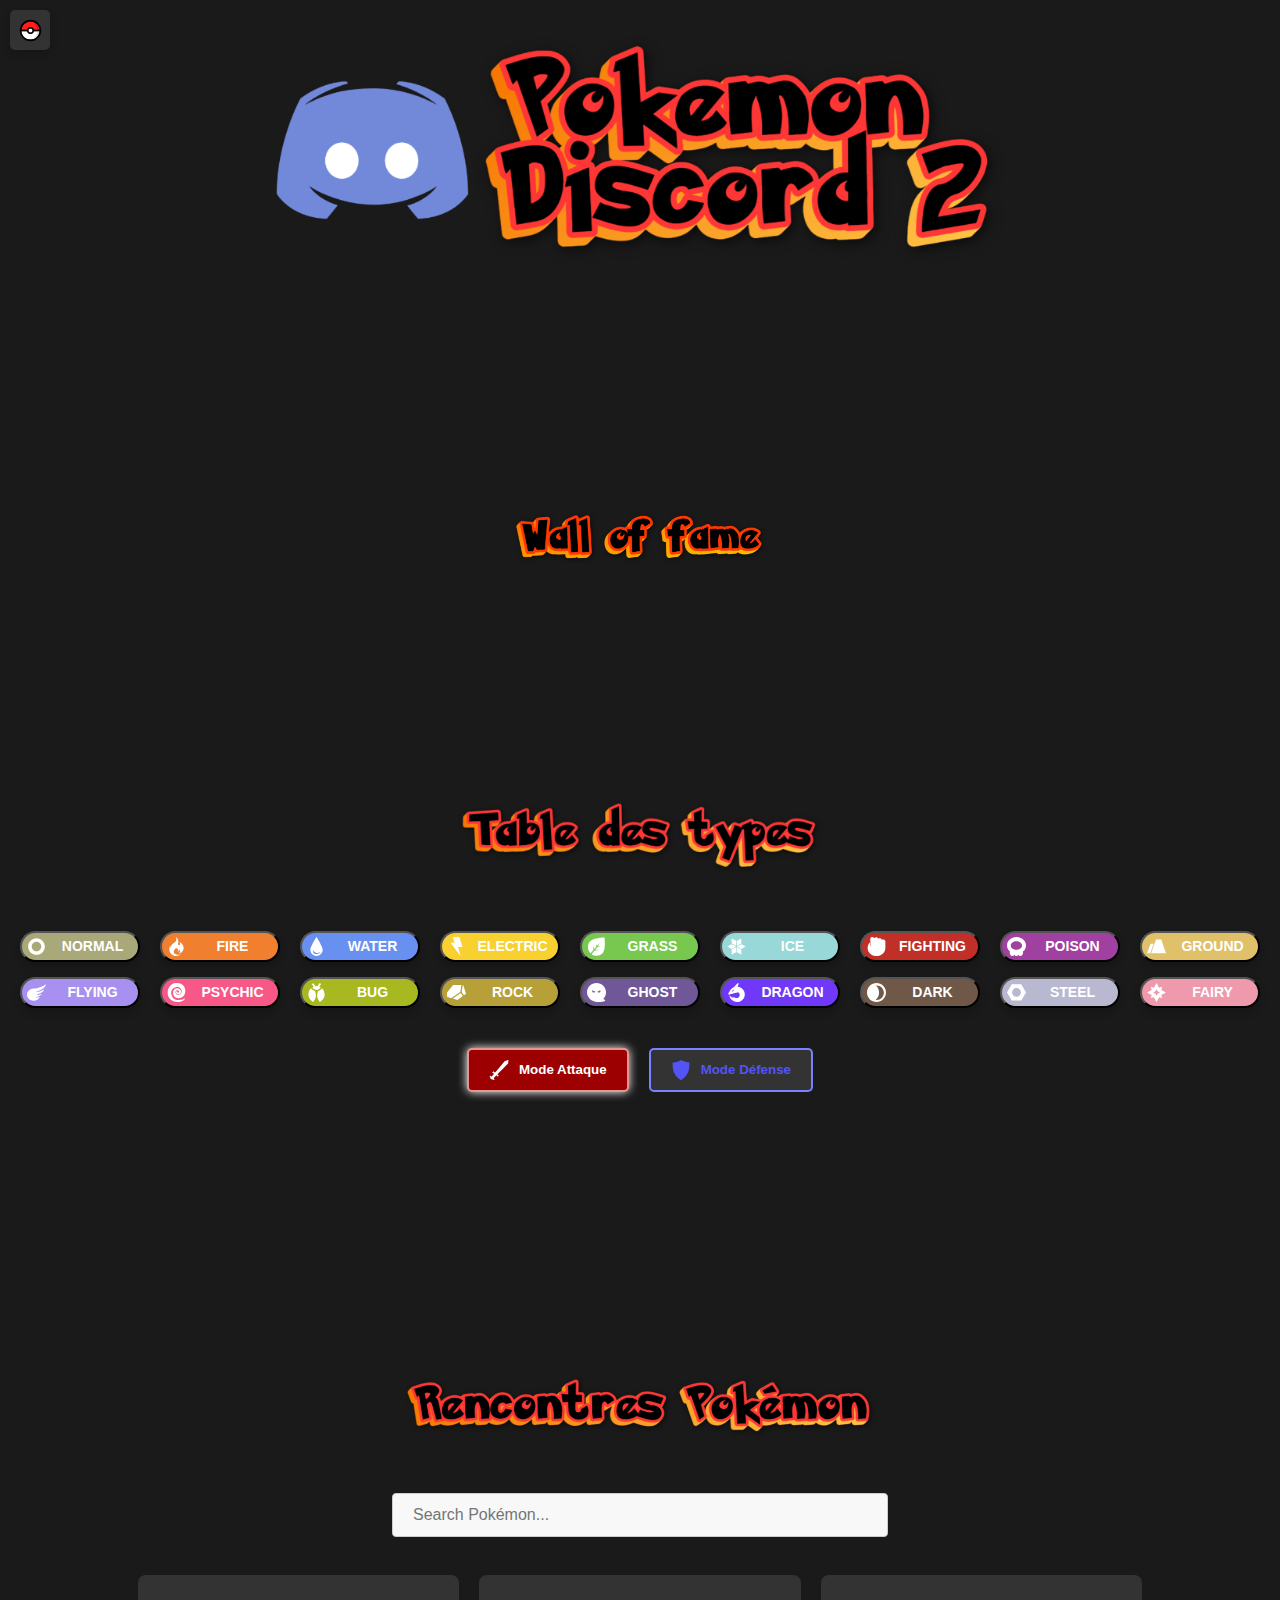
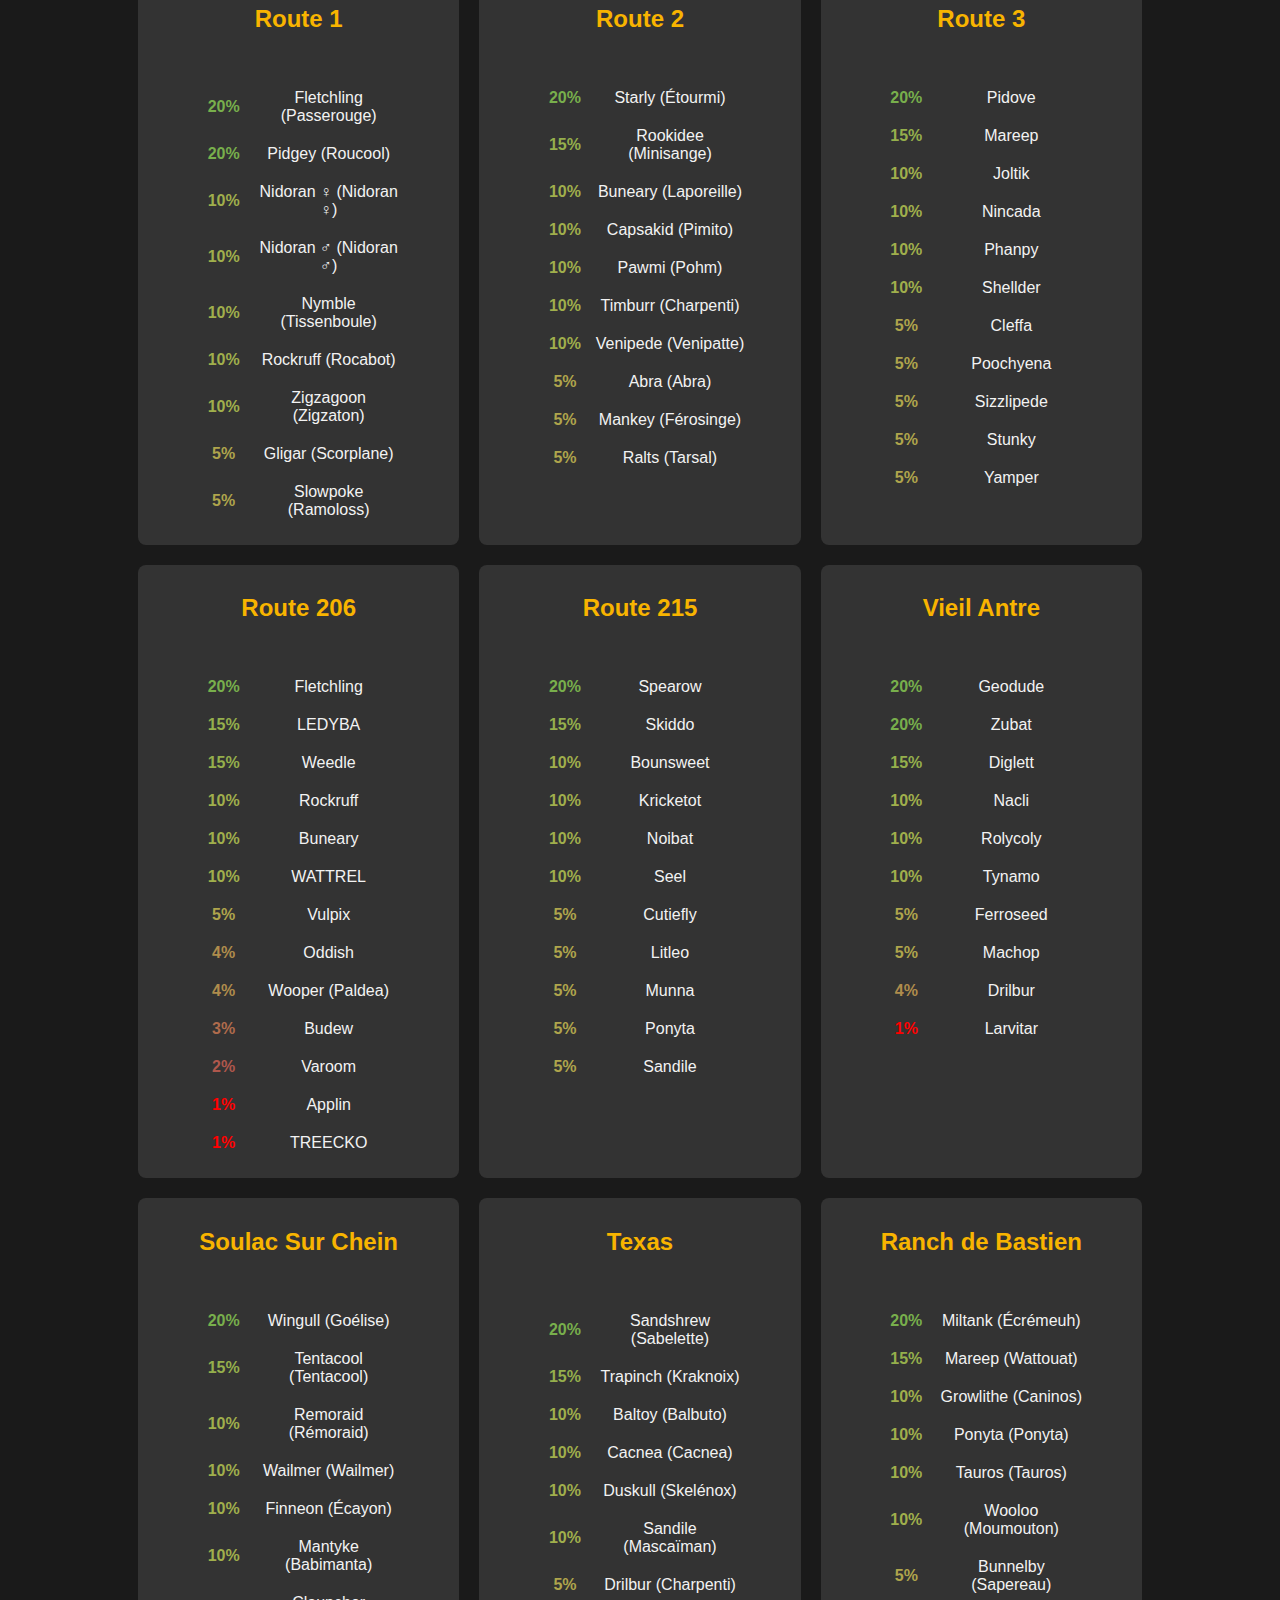
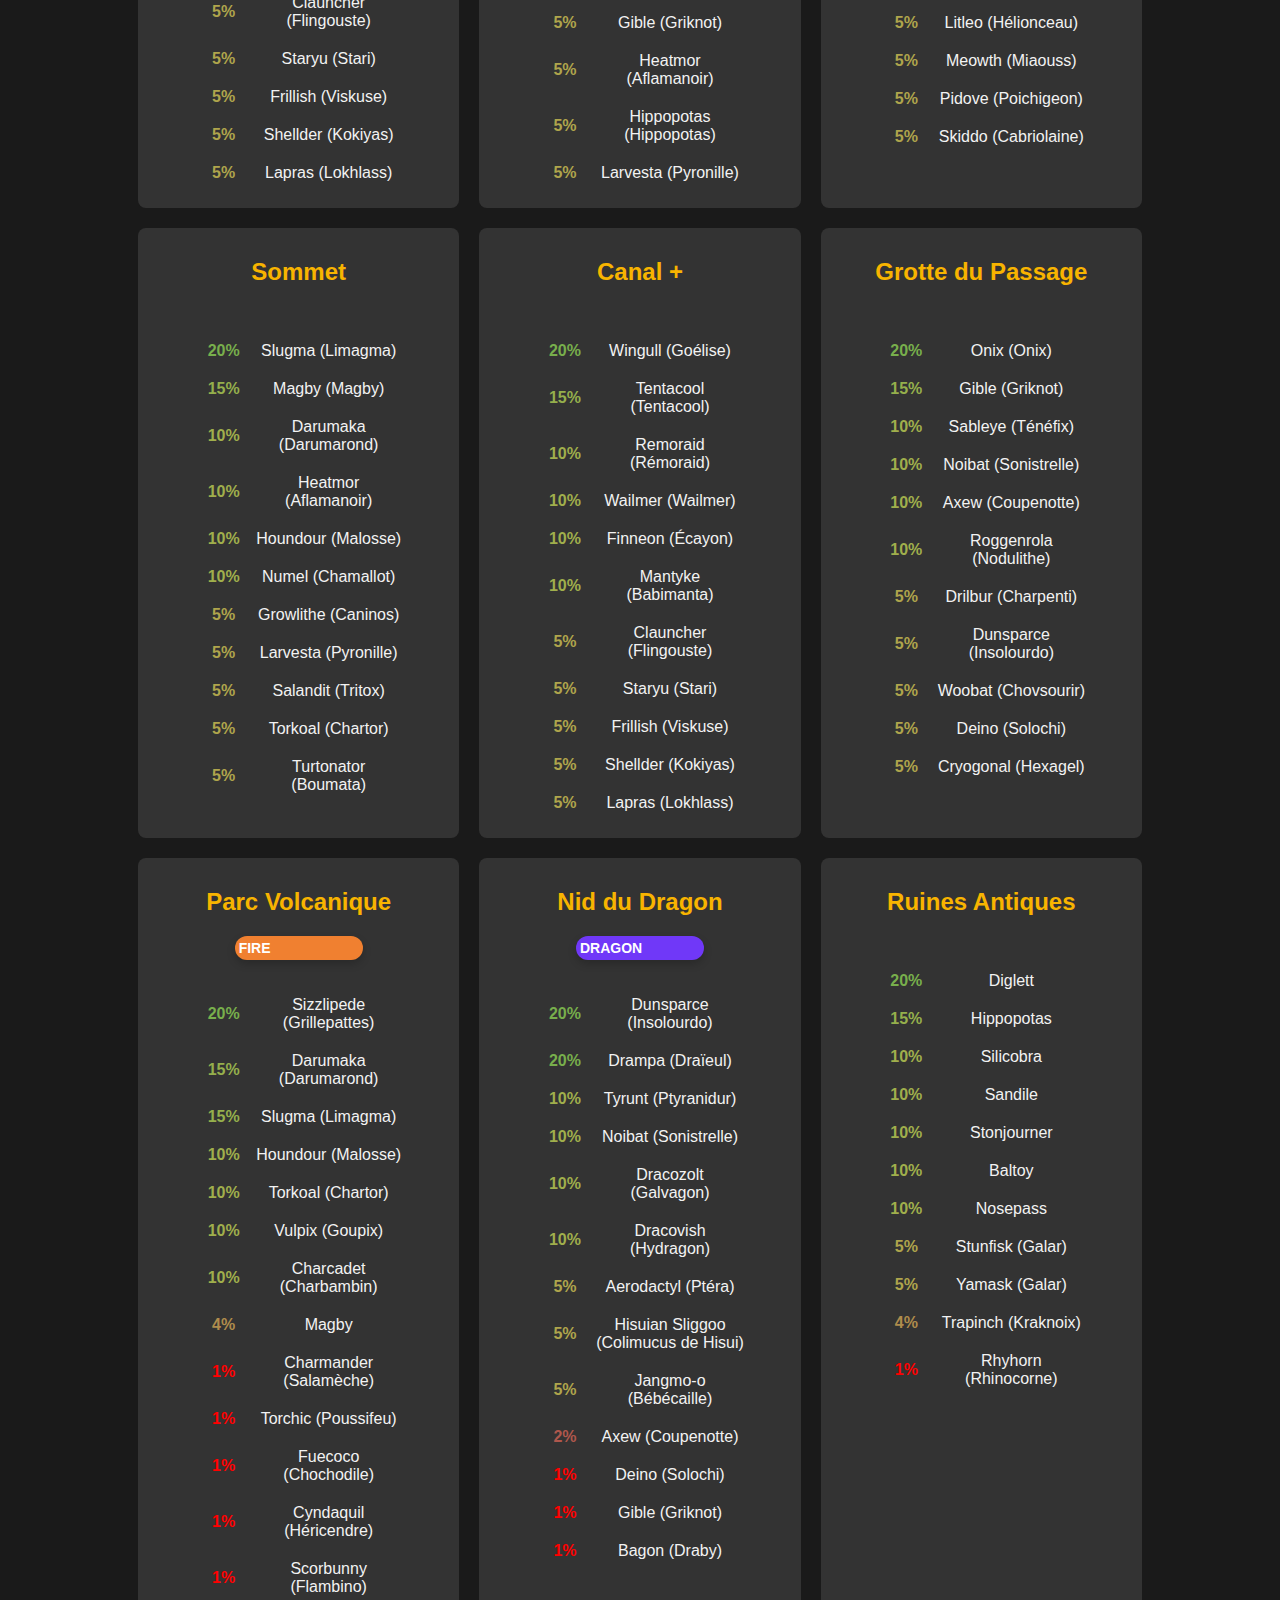
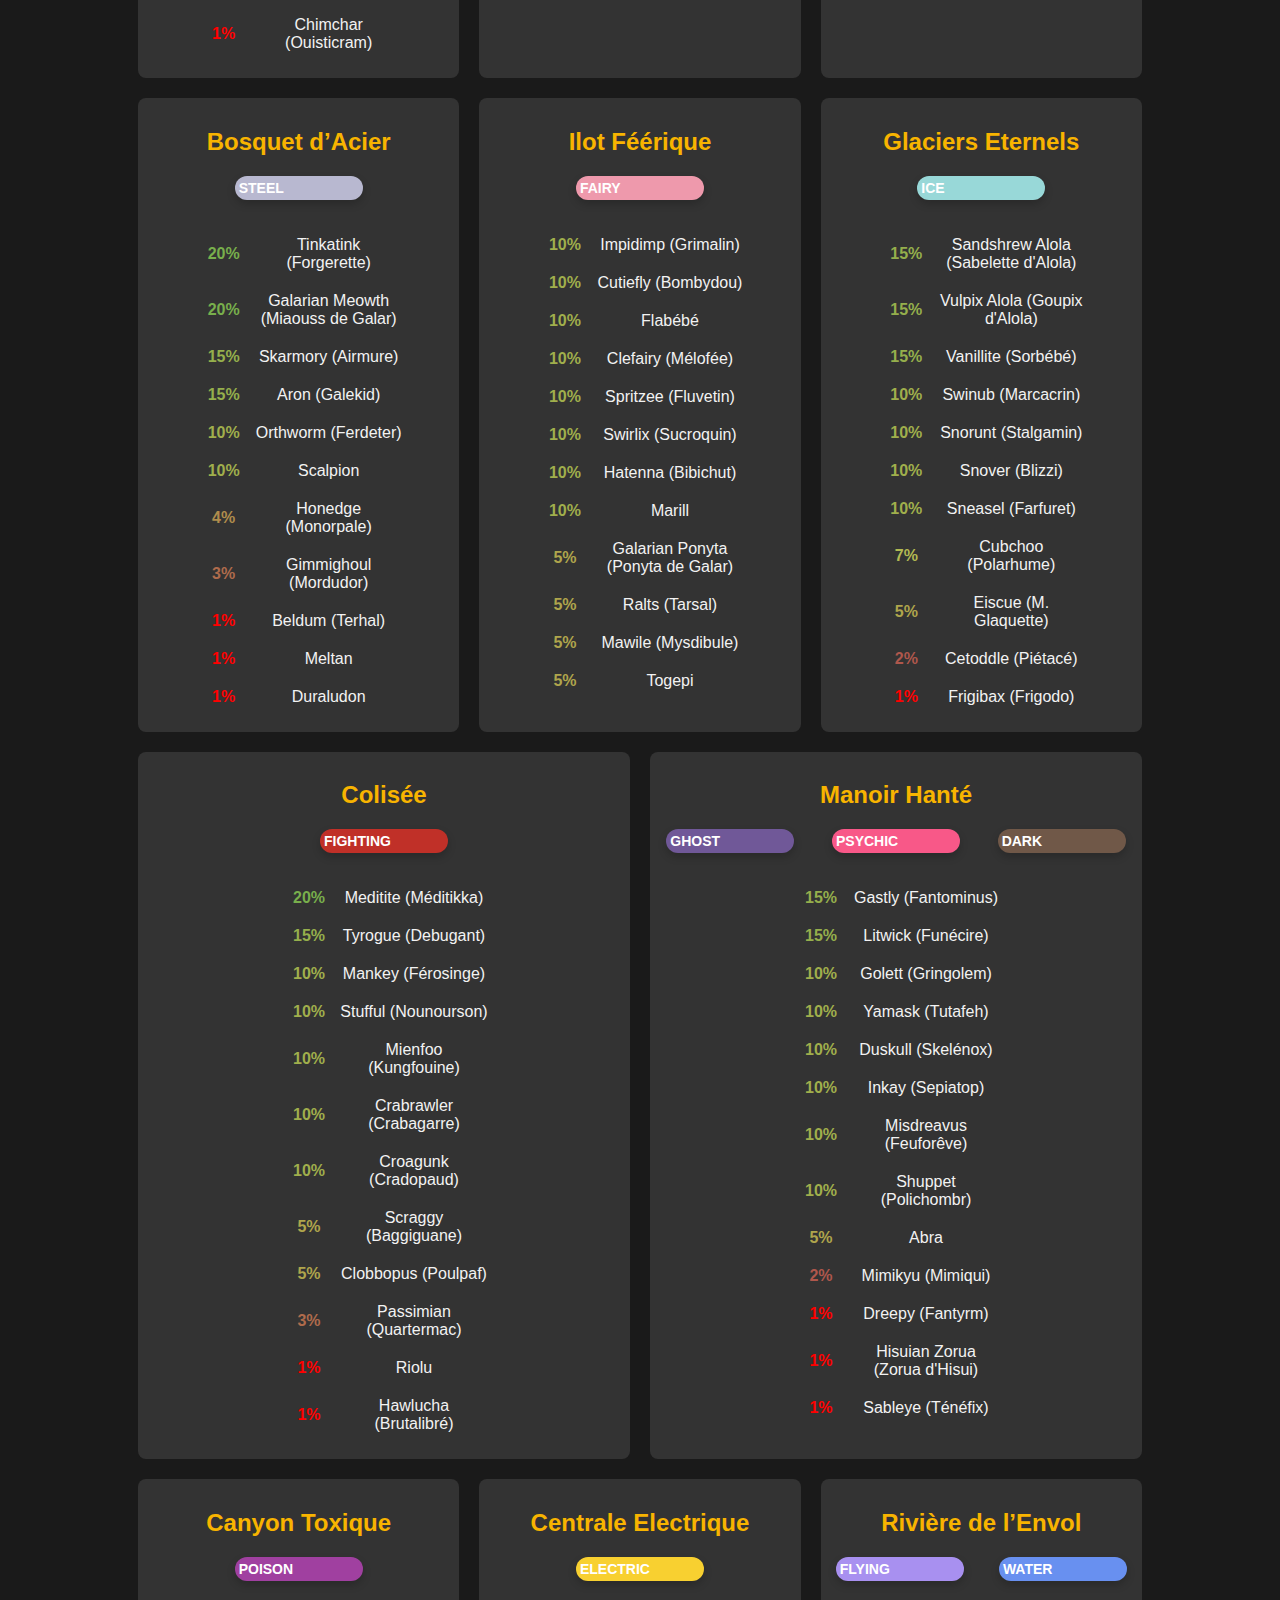
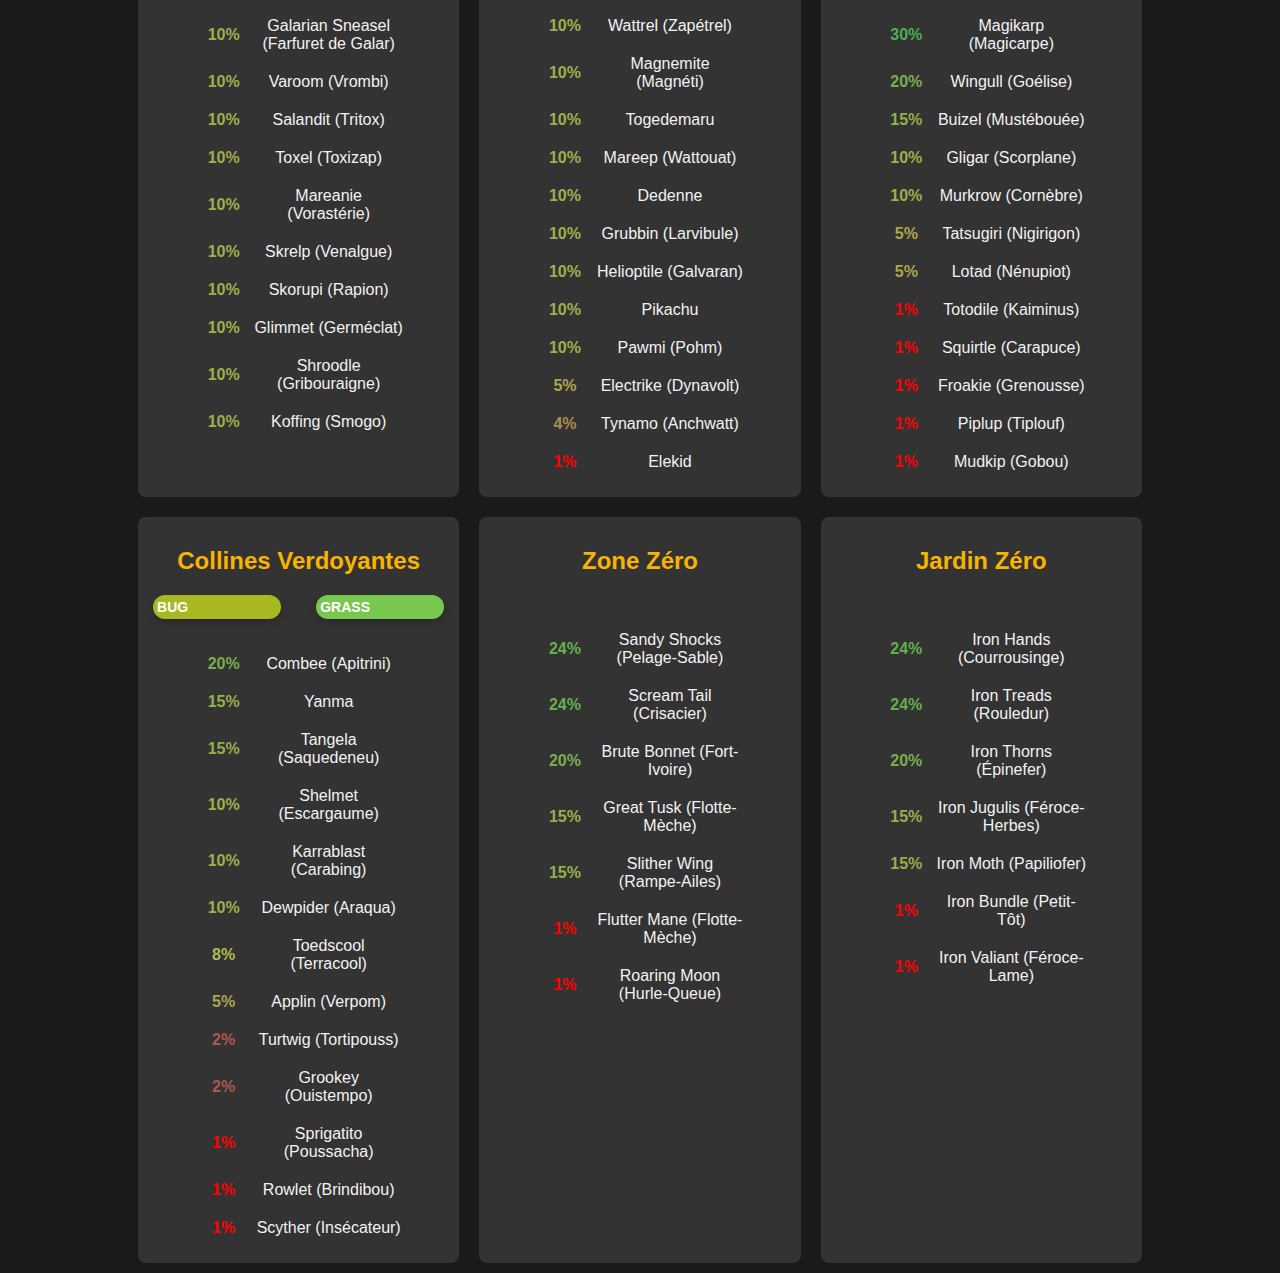
==== commit edd26d84: "update rencontre" ====
--- a/index.html
+++ b/index.html
@@ -199,124 +199,257 @@
         </div>
     </div>
     
-    <div>
+    <div id="rencontres-container">
         <img id="rencontre-img" src="images/Rencontres-Pok-mon-20-09-2024.png" alt="Rencontres-Pok-mon">
         <div id="searchContainer">
             <input type="text" id="searchInput" placeholder="Search Pokémon...">
         </div>
         <div class="container">
 
+            <!-- Zone: Route 1 -->
+            <div class="zone" id="route-1">
+                <div class="zone-name">
+                    <h2>Route 1</h2>
+                </div>
+                <ul>
+                    <li><span class="percentage" data-value="20">20%</span> <span class="pokemon-name">Fletchling (Passerouge)</span></li>
+                    <li><span class="percentage" data-value="20">20%</span> <span class="pokemon-name">Pidgey (Roucool)</span></li>
+                    <li><span class="percentage" data-value="10">10%</span> <span class="pokemon-name">Nidoran ♀ (Nidoran ♀)</span></li>
+                    <li><span class="percentage" data-value="10">10%</span> <span class="pokemon-name">Nidoran ♂ (Nidoran ♂)</span></li>
+                    <li><span class="percentage" data-value="10">10%</span> <span class="pokemon-name">Nymble (Tissenboule)</span></li>
+                    <li><span class="percentage" data-value="10">10%</span> <span class="pokemon-name">Rockruff (Rocabot)</span></li>
+                    <li><span class="percentage" data-value="10">10%</span> <span class="pokemon-name">Zigzagoon (Zigzaton)</span></li>
+                    <li><span class="percentage" data-value="5">5%</span> <span class="pokemon-name">Gligar (Scorplane)</span></li>
+                    <li><span class="percentage" data-value="5">5%</span> <span class="pokemon-name">Slowpoke (Ramoloss)</span></li>
+                </ul>
+            </div>
+
+            <!-- Zone: Route 2 -->
+            <div class="zone" id="route-2">
+                <div class="zone-name">
+                    <h2>Route 2</h2>
+                </div>
+                <ul>
+                    <li><span class="percentage" data-value="20">20%</span> <span class="pokemon-name">Starly (Étourmi)</span></li>
+                    <li><span class="percentage" data-value="15">15%</span> <span class="pokemon-name">Rookidee (Minisange)</span></li>
+                    <li><span class="percentage" data-value="10">10%</span> <span class="pokemon-name">Buneary (Laporeille)</span></li>
+                    <li><span class="percentage" data-value="10">10%</span> <span class="pokemon-name">Capsakid (Pimito)</span></li>
+                    <li><span class="percentage" data-value="10">10%</span> <span class="pokemon-name">Pawmi (Pohm)</span></li>
+                    <li><span class="percentage" data-value="10">10%</span> <span class="pokemon-name">Timburr (Charpenti)</span></li>
+                    <li><span class="percentage" data-value="10">10%</span> <span class="pokemon-name">Venipede (Venipatte)</span></li>
+                    <li><span class="percentage" data-value="5">5%</span> <span class="pokemon-name">Abra (Abra)</span></li>
+                    <li><span class="percentage" data-value="5">5%</span> <span class="pokemon-name">Mankey (Férosinge)</span></li>
+                    <li><span class="percentage" data-value="5">5%</span> <span class="pokemon-name">Ralts (Tarsal)</span></li>
+                </ul>
+            </div>
+
+            <!-- Zone: Route 3 -->
+            <div class="zone" id="route-3">
+                <div class="zone-name">
+                    <h2>Route 3</h2>            
+                </div>
+                <ul>
+                    <li><span class="percentage" data-value="20">20%</span> <span class="pokemon-name">Pidove</span></li>
+                    <li><span class="percentage" data-value="15">15%</span> <span class="pokemon-name">Mareep</span></li>
+                    <li><span class="percentage" data-value="10">10%</span> <span class="pokemon-name">Joltik</span></li>
+                    <li><span class="percentage" data-value="10">10%</span> <span class="pokemon-name">Nincada</span></li>
+                    <li><span class="percentage" data-value="10">10%</span> <span class="pokemon-name">Phanpy</span></li>
+                    <li><span class="percentage" data-value="10">10%</span> <span class="pokemon-name">Shellder</span></li>
+                    <li><span class="percentage" data-value="5">5%</span> <span class="pokemon-name">Cleffa</span></li>
+                    <li><span class="percentage" data-value="5">5%</span> <span class="pokemon-name">Poochyena</span></li>
+                    <li><span class="percentage" data-value="5">5%</span> <span class="pokemon-name">Sizzlipede</span></li>
+                    <li><span class="percentage" data-value="5">5%</span> <span class="pokemon-name">Stunky</span></li>
+                    <li><span class="percentage" data-value="5">5%</span> <span class="pokemon-name">Yamper</span></li>
+                </ul>
+            </div>
+
+            <!-- Zone: Route 206 -->
+            <div class="zone" id="route-206">
+                <div class="zone-name">
+                    <h2>Route 206</h2>
+                </div>
+                <ul>
+                    <li><span class="percentage" data-value="20">20%</span> <span class="pokemon-name">Fletchling</span></li>
+                    <li><span class="percentage" data-value="15">15%</span> <span class="pokemon-name">LEDYBA</span></li>
+                    <li><span class="percentage" data-value="15">15%</span> <span class="pokemon-name">Weedle</span></li>
+                    <li><span class="percentage" data-value="10">10%</span> <span class="pokemon-name">Rockruff</span></li>
+                    <li><span class="percentage" data-value="10">10%</span> <span class="pokemon-name">Buneary</span></li>
+                    <li><span class="percentage" data-value="10">10%</span> <span class="pokemon-name">WATTREL</span></li>
+                    <li><span class="percentage" data-value="5">5%</span> <span class="pokemon-name">Vulpix</span></li>
+                    <li><span class="percentage" data-value="4">4%</span> <span class="pokemon-name">Oddish</span></li>
+                    <li><span class="percentage" data-value="4">4%</span> <span class="pokemon-name">Wooper (Paldea)</span></li>
+                    <li><span class="percentage" data-value="3">3%</span> <span class="pokemon-name">Budew</span></li>
+                    <li><span class="percentage" data-value="2">2%</span> <span class="pokemon-name">Varoom</span></li>
+                    <li><span class="percentage" data-value="1">1%</span> <span class="pokemon-name">Applin</span></li>
+                    <li><span class="percentage" data-value="1">1%</span> <span class="pokemon-name">TREECKO</span></li>
+                </ul>
+            </div>
+
             <!-- Zone: Route 215 -->
-            <div class="zone">
-                <div class="zone-name">
-                    <h2>Route 215</h2>           
-                </div>
-                <ul>
-                    <li><span class="percentage" data-value="20">20%</span> <span class="pokemon-name">Pidgey (Roucool)</span></li>
-                    <li><span class="percentage" data-value="20">20%</span> <span class="pokemon-name">Starly (Etourmi)</span></li>
-                    <li><span class="percentage" data-value="10">10%</span> <span class="pokemon-name">Nidoran (M)</span></li>
-                    <li><span class="percentage" data-value="10">10%</span> <span class="pokemon-name">Nidoran (F)</span></li>
-                    <li><span class="percentage" data-value="10">10%</span> <span class="pokemon-name">Venipede (Venipatte)</span></li>
-                    <li><span class="percentage" data-value="10">10%</span> <span class="pokemon-name">Azurill</span></li>
-                    <li><span class="percentage" data-value="5">5%</span> <span class="pokemon-name">Galarian Zigzagoon (Zigzaton de Galar)</span></li>
-                    <li><span class="percentage" data-value="5">5%</span> <span class="pokemon-name">Wimpod (Sovkipou)</span></li>
-                    <li><span class="percentage" data-value="5">5%</span> <span class="pokemon-name">Tandemaus (Compagnol)</span></li>
-                    <li><span class="percentage" data-value="3">3%</span> <span class="pokemon-name">Galarian Slowpoke (Ramoloss de Galar)</span></li>
-                    <li><span class="percentage" data-value="1">1%</span> <span class="pokemon-name">Heracross (Scarhino)</span></li>
-                    <li><span class="percentage" data-value="1">1%</span> <span class="pokemon-name">Bulbasaur (Bulbizarre)</span></li>
-                </ul>
-            </div>
-
-            <!-- Zone: Route 206 -->
-            <div class="zone">
-                <div class="zone-name">
-                    <h2>Route 206</h2>            
-                </div>
-                <ul>
-                    <li><span class="percentage" data-value="20">20%</span> <span class="pokemon-name">Fletchling (Passerouge)</span></li>
-                    <li><span class="percentage" data-value="15">15%</span> <span class="pokemon-name">Rookidee (Minisange)</span></li>
-                    <li><span class="percentage" data-value="15">15%</span> <span class="pokemon-name">Weedle (Aspicot)</span></li>
-                    <li><span class="percentage" data-value="10">10%</span> <span class="pokemon-name">Rockruff (Rocabot)</span></li>
-                    <li><span class="percentage" data-value="10">10%</span> <span class="pokemon-name">Buneary (Laporeille)</span></li>
-                    <li><span class="percentage" data-value="10">10%</span> <span class="pokemon-name">Oddish (Mystherbe)</span></li>
-                    <li><span class="percentage" data-value="5">5%</span> <span class="pokemon-name">Vulpix (Goupix)</span></li>
-                    <li><span class="percentage" data-value="4">4%</span> <span class="pokemon-name">Capsakid (Pimito)</span></li>
-                    <li><span class="percentage" data-value="4">4%</span> <span class="pokemon-name">Paldean Wooper (Axoloto de Paldea)</span></li>
-                    <li><span class="percentage" data-value="3">3%</span> <span class="pokemon-name">Budew (Rozbouton)</span></li>
-                    <li><span class="percentage" data-value="2">2%</span> <span class="pokemon-name">Varoom (Vrombi)</span></li>
-                    <li><span class="percentage" data-value="1">1%</span> <span class="pokemon-name">Applin (Verpom)</span></li>
-                    <li><span class="percentage" data-value="1">1%</span> <span class="pokemon-name">Treecko (Arcko)</span></li>
-                </ul>
-            </div>
-
-            <!-- Zone: La Caverne -->
-            <div class="zone">
-                <div class="zone-name">
-                    <h2>La Caverne</h2>
-                </div>
-                <ul>
-                    <li><span class="percentage" data-value="20">20%</span> <span class="pokemon-name">Zubat (Nosferapti)</span></li>
-                    <li><span class="percentage" data-value="15">15%</span> <span class="pokemon-name">Golbat (Nosferalto)</span></li>
-                    <li><span class="percentage" data-value="10">10%</span> <span class="pokemon-name">Onix</span></li>
-                    <li><span class="percentage" data-value="10">10%</span> <span class="pokemon-name">Geodude (Racaillou)</span></li>
-                    <li><span class="percentage" data-value="10">10%</span> <span class="pokemon-name">Machop (Machoc)</span></li>
-                    <li><span class="percentage" data-value="10">10%</span> <span class="pokemon-name">Rhyhorn (Rhinocorne)</span></li>
-                    <li><span class="percentage" data-value="5">5%</span> <span class="pokemon-name">Larvitar (Embrylex)</span></li>
-                    <li><span class="percentage" data-value="5">5%</span> <span class="pokemon-name">Nosepass (Tarinor)</span></li>
-                    <li><span class="percentage" data-value="5">5%</span> <span class="pokemon-name">Kabuto</span></li>
-                    <li><span class="percentage" data-value="3">3%</span> <span class="pokemon-name">Cubone (Osselait)</span></li>
-                    <li><span class="percentage" data-value="2">2%</span> <span class="pokemon-name">Aerodactyl (Ptéra)</span></li>
-                    <li><span class="percentage" data-value="1">1%</span> <span class="pokemon-name">Tirtouga (Carapagos)</span></li>
-                    <li><span class="percentage" data-value="1">1%</span> <span class="pokemon-name">Omanyte (Amonita)</span></li>
-                </ul>
-            </div>
-        </div>
-        <div class="container">
-            <!-- Zone: Egouts -->
-            <div class="zone">
-                <div class="zone-name">
-                    <h2>Egouts</h2>            
-                </div>
-                <ul>
-                    <li><span class="percentage" data-value="20">20%</span> <span class="pokemon-name">Rattata</span></li>
-                    <li><span class="percentage" data-value="20">20%</span> <span class="pokemon-name">Galarian Rattata (Rattata de Galar)</span></li>
-                    <li><span class="percentage" data-value="10">10%</span> <span class="pokemon-name">Grimer (Tadmorv)</span></li>
-                    <li><span class="percentage" data-value="10">10%</span> <span class="pokemon-name">Gulpin (Gloupti)</span></li>
-                    <li><span class="percentage" data-value="10">10%</span> <span class="pokemon-name">Koffing (Smogo)</span></li>
-                    <li><span class="percentage" data-value="10">10%</span> <span class="pokemon-name">Trubbish (Miamiasme)</span></li>
-                    <li><span class="percentage" data-value="10">10%</span> <span class="pokemon-name">Purrloin (Chacripan)</span></li>
-                    <li><span class="percentage" data-value="10">10%</span> <span class="pokemon-name">Sinistea (Théffroi)</span></li>
-                    <li><span class="percentage" data-value="5">5%</span> <span class="pokemon-name">Gothita (Scrutella)</span></li>
-                    <li><span class="percentage" data-value="5">5%</span> <span class="pokemon-name">Solosis (Nucléos)</span></li>
-                </ul>
-            </div>
-
-            <!-- Zone: Jardin Public -->
-            <div class="zone">
-                <div class="zone-name">
-                    <h2>Jardin Public</h2>   
-                </div>
-                <ul>
-                    <li><span class="percentage" data-value="20">20%</span> <span class="pokemon-name">Slakoth (Parecool)</span></li>
-                    <li><span class="percentage" data-value="10">10%</span> <span class="pokemon-name">Pansage (Feuillajou)</span></li>
-                    <li><span class="percentage" data-value="10">10%</span> <span class="pokemon-name">Shroodle (Gribouraigne)</span></li>
-                    <li><span class="percentage" data-value="10">10%</span> <span class="pokemon-name">Toedscool (Terracool)</span></li>
-                    <li><span class="percentage" data-value="10">10%</span> <span class="pokemon-name">Petilil (Chlorobule)</span></li>
-                    <li><span class="percentage" data-value="10">10%</span> <span class="pokemon-name">Cottonee (Doudouvet)</span></li>
-                    <li><span class="percentage" data-value="10">10%</span> <span class="pokemon-name">Pansear (Flamajou)</span></li>
-                    <li><span class="percentage" data-value="10">10%</span> <span class="pokemon-name">Panpour (Flotajou)</span></li>
-                    <li><span class="percentage" data-value="10">10%</span> <span class="pokemon-name">Bellsprout (Chétiflor)</span></li>
-                    <li><span class="percentage" data-value="10">10%</span> <span class="pokemon-name">Fomantis (Mimantis)</span></li>
+            <div class="zone" id="route-215">
+                <div class="zone-name">
+                    <h2>Route 215</h2>
+                </div>
+                <ul>
+                    <li><span class="percentage" data-value="20">20%</span> <span class="pokemon-name">Spearow</span></li>
+                    <li><span class="percentage" data-value="15">15%</span> <span class="pokemon-name">Skiddo</span></li>
+                    <li><span class="percentage" data-value="10">10%</span> <span class="pokemon-name">Bounsweet</span></li>
+                    <li><span class="percentage" data-value="10">10%</span> <span class="pokemon-name">Kricketot</span></li>
+                    <li><span class="percentage" data-value="10">10%</span> <span class="pokemon-name">Noibat</span></li>
+                    <li><span class="percentage" data-value="10">10%</span> <span class="pokemon-name">Seel</span></li>
+                    <li><span class="percentage" data-value="5">5%</span> <span class="pokemon-name">Cutiefly</span></li>
+                    <li><span class="percentage" data-value="5">5%</span> <span class="pokemon-name">Litleo</span></li>
+                    <li><span class="percentage" data-value="5">5%</span> <span class="pokemon-name">Munna</span></li>
+                    <li><span class="percentage" data-value="5">5%</span> <span class="pokemon-name">Ponyta</span></li>
+                    <li><span class="percentage" data-value="5">5%</span> <span class="pokemon-name">Sandile</span></li>
+                </ul>
+            </div>
+    
+            <!-- Zone: Vieil Antre -->
+            <div class="zone" id="vieil-antre">
+                <div class="zone-name">
+                    <h2>Vieil Antre</h2>
+                </div>
+                <ul>
+                    <li><span class="percentage" data-value="20">20%</span> <span class="pokemon-name">Geodude</span></li>
+                    <li><span class="percentage" data-value="20">20%</span> <span class="pokemon-name">Zubat</span></li>
+                    <li><span class="percentage" data-value="15">15%</span> <span class="pokemon-name">Diglett</span></li>
+                    <li><span class="percentage" data-value="10">10%</span> <span class="pokemon-name">Nacli</span></li>
+                    <li><span class="percentage" data-value="10">10%</span> <span class="pokemon-name">Rolycoly</span></li>
+                    <li><span class="percentage" data-value="10">10%</span> <span class="pokemon-name">Tynamo</span></li>
+                    <li><span class="percentage" data-value="5">5%</span> <span class="pokemon-name">Ferroseed</span></li>
+                    <li><span class="percentage" data-value="5">5%</span> <span class="pokemon-name">Machop</span></li>
+                    <li><span class="percentage" data-value="4">4%</span> <span class="pokemon-name">Drilbur</span></li>
+                    <li><span class="percentage" data-value="1">1%</span> <span class="pokemon-name">Larvitar</span></li>
+                </ul>
+            </div>
+
+            <!-- Zone: Soulac Sur Chein -->
+            <div class="zone" id="soulac-sur-chein">
+                <div class="zone-name">
+                    <h2>Soulac Sur Chein</h2>
+                </div>
+                <ul>
+                    <li><span class="percentage" data-value="20">20%</span> <span class="pokemon-name">Wingull (Goélise)</span></li>
+                    <li><span class="percentage" data-value="15">15%</span> <span class="pokemon-name">Tentacool (Tentacool)</span></li>
+                    <li><span class="percentage" data-value="10">10%</span> <span class="pokemon-name">Remoraid (Rémoraid)</span></li>
+                    <li><span class="percentage" data-value="10">10%</span> <span class="pokemon-name">Wailmer (Wailmer)</span></li>
+                    <li><span class="percentage" data-value="10">10%</span> <span class="pokemon-name">Finneon (Écayon)</span></li>
+                    <li><span class="percentage" data-value="10">10%</span> <span class="pokemon-name">Mantyke (Babimanta)</span></li>
+                    <li><span class="percentage" data-value="5">5%</span> <span class="pokemon-name">Clauncher (Flingouste)</span></li>
+                    <li><span class="percentage" data-value="5">5%</span> <span class="pokemon-name">Staryu (Stari)</span></li>
+                    <li><span class="percentage" data-value="5">5%</span> <span class="pokemon-name">Frillish (Viskuse)</span></li>
+                    <li><span class="percentage" data-value="5">5%</span> <span class="pokemon-name">Shellder (Kokiyas)</span></li>
+                    <li><span class="percentage" data-value="5">5%</span> <span class="pokemon-name">Lapras (Lokhlass)</span></li>
+                </ul>
+            </div>
+
+            <!-- Zone: Texas -->
+            <div class="zone" id="texas">
+                <div class="zone-name">
+                    <h2>Texas</h2>
+                </div>
+                <ul>
+                    <li><span class="percentage" data-value="20">20%</span> <span class="pokemon-name">Sandshrew (Sabelette)</span></li>
+                    <li><span class="percentage" data-value="15">15%</span> <span class="pokemon-name">Trapinch (Kraknoix)</span></li>
+                    <li><span class="percentage" data-value="10">10%</span> <span class="pokemon-name">Baltoy (Balbuto)</span></li>
+                    <li><span class="percentage" data-value="10">10%</span> <span class="pokemon-name">Cacnea (Cacnea)</span></li>
+                    <li><span class="percentage" data-value="10">10%</span> <span class="pokemon-name">Duskull (Skelénox)</span></li>
+                    <li><span class="percentage" data-value="10">10%</span> <span class="pokemon-name">Sandile (Mascaïman)</span></li>
+                    <li><span class="percentage" data-value="5">5%</span> <span class="pokemon-name">Drilbur (Charpenti)</span></li>
+                    <li><span class="percentage" data-value="5">5%</span> <span class="pokemon-name">Gible (Griknot)</span></li>
+                    <li><span class="percentage" data-value="5">5%</span> <span class="pokemon-name">Heatmor (Aflamanoir)</span></li>
+                    <li><span class="percentage" data-value="5">5%</span> <span class="pokemon-name">Hippopotas (Hippopotas)</span></li>
+                    <li><span class="percentage" data-value="5">5%</span> <span class="pokemon-name">Larvesta (Pyronille)</span></li>
+                </ul>
+            </div>
+
+            <!-- Zone: Ranch de Bastien -->
+            <div class="zone" id="ranch-de-bastien">
+                <div class="zone-name">
+                    <h2>Ranch de Bastien</h2>
+                </div>
+                <ul>
+                    <li><span class="percentage" data-value="20">20%</span> <span class="pokemon-name">Miltank (Écrémeuh)</span></li>
+                    <li><span class="percentage" data-value="15">15%</span> <span class="pokemon-name">Mareep (Wattouat)</span></li>
+                    <li><span class="percentage" data-value="10">10%</span> <span class="pokemon-name">Growlithe (Caninos)</span></li>
+                    <li><span class="percentage" data-value="10">10%</span> <span class="pokemon-name">Ponyta (Ponyta)</span></li>
+                    <li><span class="percentage" data-value="10">10%</span> <span class="pokemon-name">Tauros (Tauros)</span></li>
+                    <li><span class="percentage" data-value="10">10%</span> <span class="pokemon-name">Wooloo (Moumouton)</span></li>
+                    <li><span class="percentage" data-value="5">5%</span> <span class="pokemon-name">Bunnelby (Sapereau)</span></li>
+                    <li><span class="percentage" data-value="5">5%</span> <span class="pokemon-name">Litleo (Hélionceau)</span></li>
+                    <li><span class="percentage" data-value="5">5%</span> <span class="pokemon-name">Meowth (Miaouss)</span></li>
+                    <li><span class="percentage" data-value="5">5%</span> <span class="pokemon-name">Pidove (Poichigeon)</span></li>
+                    <li><span class="percentage" data-value="5">5%</span> <span class="pokemon-name">Skiddo (Cabriolaine)</span></li>
+                </ul>
+            </div>
+
+            <!-- Zone: Sommet -->
+            <div class="zone" id="sommet">
+                <div class="zone-name">
+                    <h2>Sommet</h2>
+                </div>
+                <ul>
+                    <li><span class="percentage" data-value="20">20%</span> <span class="pokemon-name">Slugma (Limagma)</span></li>
+                    <li><span class="percentage" data-value="15">15%</span> <span class="pokemon-name">Magby (Magby)</span></li>
+                    <li><span class="percentage" data-value="10">10%</span> <span class="pokemon-name">Darumaka (Darumarond)</span></li>
+                    <li><span class="percentage" data-value="10">10%</span> <span class="pokemon-name">Heatmor (Aflamanoir)</span></li>
+                    <li><span class="percentage" data-value="10">10%</span> <span class="pokemon-name">Houndour (Malosse)</span></li>
+                    <li><span class="percentage" data-value="10">10%</span> <span class="pokemon-name">Numel (Chamallot)</span></li>
+                    <li><span class="percentage" data-value="5">5%</span> <span class="pokemon-name">Growlithe (Caninos)</span></li>
+                    <li><span class="percentage" data-value="5">5%</span> <span class="pokemon-name">Larvesta (Pyronille)</span></li>
+                    <li><span class="percentage" data-value="5">5%</span> <span class="pokemon-name">Salandit (Tritox)</span></li>
+                    <li><span class="percentage" data-value="5">5%</span> <span class="pokemon-name">Torkoal (Chartor)</span></li>
+                    <li><span class="percentage" data-value="5">5%</span> <span class="pokemon-name">Turtonator (Boumata)</span></li>
+                </ul>
+            </div>
+
+            <!-- Zone: Canal + -->
+            <div class="zone" id="canal-plus">
+                <div class="zone-name">
+                    <h2>Canal +</h2>
+                </div>
+                <ul>
+                    <li><span class="percentage" data-value="20">20%</span> <span class="pokemon-name">Wingull (Goélise)</span></li>
+                    <li><span class="percentage" data-value="15">15%</span> <span class="pokemon-name">Tentacool (Tentacool)</span></li>
+                    <li><span class="percentage" data-value="10">10%</span> <span class="pokemon-name">Remoraid (Rémoraid)</span></li>
+                    <li><span class="percentage" data-value="10">10%</span> <span class="pokemon-name">Wailmer (Wailmer)</span></li>
+                    <li><span class="percentage" data-value="10">10%</span> <span class="pokemon-name">Finneon (Écayon)</span></li>
+                    <li><span class="percentage" data-value="10">10%</span> <span class="pokemon-name">Mantyke (Babimanta)</span></li>
+                    <li><span class="percentage" data-value="5">5%</span> <span class="pokemon-name">Clauncher (Flingouste)</span></li>
+                    <li><span class="percentage" data-value="5">5%</span> <span class="pokemon-name">Staryu (Stari)</span></li>
+                    <li><span class="percentage" data-value="5">5%</span> <span class="pokemon-name">Frillish (Viskuse)</span></li>
+                    <li><span class="percentage" data-value="5">5%</span> <span class="pokemon-name">Shellder (Kokiyas)</span></li>
+                    <li><span class="percentage" data-value="5">5%</span> <span class="pokemon-name">Lapras (Lokhlass)</span></li>
+                </ul>
+            </div>
+
+            <!-- Zone: Grotte du Passage -->
+            <div class="zone" id="grotte-passage">
+                <div class="zone-name">
+                    <h2>Grotte du Passage</h2>
+                </div>
+                <ul>
+                    <li><span class="percentage" data-value="20">20%</span> <span class="pokemon-name">Onix (Onix)</span></li>
+                    <li><span class="percentage" data-value="15">15%</span> <span class="pokemon-name">Gible (Griknot)</span></li>
+                    <li><span class="percentage" data-value="10">10%</span> <span class="pokemon-name">Sableye (Ténéfix)</span></li>
+                    <li><span class="percentage" data-value="10">10%</span> <span class="pokemon-name">Noibat (Sonistrelle)</span></li>
+                    <li><span class="percentage" data-value="10">10%</span> <span class="pokemon-name">Axew (Coupenotte)</span></li>
+                    <li><span class="percentage" data-value="10">10%</span> <span class="pokemon-name">Roggenrola (Nodulithe)</span></li>
+                    <li><span class="percentage" data-value="5">5%</span> <span class="pokemon-name">Drilbur (Charpenti)</span></li>
+                    <li><span class="percentage" data-value="5">5%</span> <span class="pokemon-name">Dunsparce (Insolourdo)</span></li>
+                    <li><span class="percentage" data-value="5">5%</span> <span class="pokemon-name">Woobat (Chovsourir)</span></li>
+                    <li><span class="percentage" data-value="5">5%</span> <span class="pokemon-name">Deino (Solochi)</span></li>
+                    <li><span class="percentage" data-value="5">5%</span> <span class="pokemon-name">Cryogonal (Hexagel)</span></li>
                 </ul>
             </div>
 
             <!-- Zone: Parc Volcanique -->
-            <div class="zone">
+            <div class="zone" id="parc-volcanique">
                 <div class="zone-name">
                     <h2>Parc Volcanique</h2>
                     <div class="type-button fire">FIRE</div>
                 </div>
-
                 <ul>
                     <li><span class="percentage" data-value="20">20%</span> <span class="pokemon-name">Sizzlipede (Grillepattes)</span></li>
                     <li><span class="percentage" data-value="15">15%</span> <span class="pokemon-name">Darumaka (Darumarond)</span></li>
@@ -334,10 +467,8 @@
                     <li><span class="percentage" data-value="1">1%</span> <span class="pokemon-name">Chimchar (Ouisticram)</span></li>
                 </ul>
             </div>
-        </div>
-        <div class="container">
             <!-- Zone: Nid du Dragon -->
-            <div class="zone">
+            <div class="zone" id="nid-du-dragon">
                 <div class="zone-name">
                     <h2>Nid du Dragon</h2>
                     <div class="type-button dragon">DRAGON</div>
@@ -360,33 +491,31 @@
             </div>
 
             <!-- Zone: Ruines Antiques -->
-            <div class="zone">
+            <div class="zone" id="ruines-antiques">
                 <div class="zone-name">
                     <h2>Ruines Antiques</h2>
-                    <div class="type-button ground">GROUND</div>
-                </div>
-                <ul>
-                    <li><span class="percentage" data-value="20">20%</span> <span class="pokemon-name">Diglett (Taupiqueur)</span></li>
+                </div>
+                <ul>
+                    <li><span class="percentage" data-value="20">20%</span> <span class="pokemon-name">Diglett</span></li>
                     <li><span class="percentage" data-value="15">15%</span> <span class="pokemon-name">Hippopotas</span></li>
-                    <li><span class="percentage" data-value="10">10%</span> <span class="pokemon-name">Silicobra (Dunaja)</span></li>
-                    <li><span class="percentage" data-value="10">10%</span> <span class="pokemon-name">Sandile (Mascaïman)</span></li>
-                    <li><span class="percentage" data-value="10">10%</span> <span class="pokemon-name">Stonjourner (Dolman)</span></li>
-                    <li><span class="percentage" data-value="10">10%</span> <span class="pokemon-name">Baltoy (Balbuto)</span></li>
-                    <li><span class="percentage" data-value="10">10%</span> <span class="pokemon-name">Nosepass (Tarinor)</span></li>
-                    <li><span class="percentage" data-value="5">5%</span> <span class="pokemon-name">Galarian Stunfisk (Limonde de Galar)</span></li>
-                    <li><span class="percentage" data-value="5">5%</span> <span class="pokemon-name">Galarian Yamask (Tutafeh de Galar)</span></li>
+                    <li><span class="percentage" data-value="10">10%</span> <span class="pokemon-name">Silicobra</span></li>
+                    <li><span class="percentage" data-value="10">10%</span> <span class="pokemon-name">Sandile</span></li>
+                    <li><span class="percentage" data-value="10">10%</span> <span class="pokemon-name">Stonjourner</span></li>
+                    <li><span class="percentage" data-value="10">10%</span> <span class="pokemon-name">Baltoy</span></li>
+                    <li><span class="percentage" data-value="10">10%</span> <span class="pokemon-name">Nosepass</span></li>
+                    <li><span class="percentage" data-value="5">5%</span> <span class="pokemon-name">Stunfisk (Galar)</span></li>
+                    <li><span class="percentage" data-value="5">5%</span> <span class="pokemon-name">Yamask (Galar)</span></li>
                     <li><span class="percentage" data-value="4">4%</span> <span class="pokemon-name">Trapinch (Kraknoix)</span></li>
-                    <li><span class="percentage" data-value="1">1%</span> <span class="pokemon-name">Rhyhorn (Rhinocorne)</span></li>
+                    <li><span class="percentage" data-value="1">1%</span> <span class="pokemon-name">Rhyhorn  (Rhinocorne)</span></li>
                 </ul>
             </div>
 
             <!-- Zone: Bosquet d’Acier -->
-            <div class="zone">
+            <div class="zone" id="bosquet-dacier">
                 <div class="zone-name">
                     <h2>Bosquet d’Acier</h2>    
                     <div class="type-button steel">STEEL</div>        
                 </div>
-
                 <ul>
                     <li><span class="percentage" data-value="20">20%</span> <span class="pokemon-name">Tinkatink (Forgerette)</span></li>
                     <li><span class="percentage" data-value="20">20%</span> <span class="pokemon-name">Galarian Meowth (Miaouss de Galar)</span></li>
@@ -401,10 +530,9 @@
                     <li><span class="percentage" data-value="1">1%</span> <span class="pokemon-name">Duraludon</span></li>
                 </ul>
             </div>
-        </div>
-        <div class="container">
+
             <!-- Zone: Ilot Féérique -->
-            <div class="zone">
+            <div class="zone" id="ilot-feerique">
                 <div class="zone-name">
                     <h2>Ilot Féérique</h2>
                     <div class="type-button fairy">FAIRY</div>
@@ -426,7 +554,7 @@
             </div>
 
             <!-- Zone: Glaciers Eternels -->
-            <div class="zone">
+            <div class="zone" id="glaciers-eternels">
                 <div class="zone-name">
                     <h2>Glaciers Eternels</h2>
                     <div class="type-button ice">ICE</div>
@@ -439,21 +567,18 @@
                     <li><span class="percentage" data-value="10">10%</span> <span class="pokemon-name">Snorunt (Stalgamin)</span></li>
                     <li><span class="percentage" data-value="10">10%</span> <span class="pokemon-name">Snover (Blizzi)</span></li>
                     <li><span class="percentage" data-value="10">10%</span> <span class="pokemon-name">Sneasel (Farfuret)</span></li>
-                    <li><span class="percentage" data-value="5">5%</span> <span class="pokemon-name">Cubchoo (Polarhume)</span></li>
-                    <li><span class="percentage" data-value="5">5%</span> <span class="pokemon-name">Cetoddle (Piétacé)</span></li>
-                    <li><span class="percentage" data-value="2">2%</span> <span class="pokemon-name">Galarian Darumaka (Darumarond de Galar)</span></li>
-                    <li><span class="percentage" data-value="2">2%</span> <span class="pokemon-name">Eiscue (M. Glaquette)</span></li>
+                    <li><span class="percentage" data-value="7">7%</span> <span class="pokemon-name">Cubchoo (Polarhume)</span></li>
+                    <li><span class="percentage" data-value="5">5%</span> <span class="pokemon-name">Eiscue (M. Glaquette)</span></li>
+                    <li><span class="percentage" data-value="2">2%</span> <span class="pokemon-name">Cetoddle (Piétacé)</span></li>
                     <li><span class="percentage" data-value="1">1%</span> <span class="pokemon-name">Frigibax (Frigodo)</span></li>
                 </ul>
             </div>
-
             <!-- Zone: Colisée -->
-            <div class="zone">
+            <div class="zone" id="colisee">
                 <div class="zone-name">
                     <h2>Colisée</h2>
                     <div class="type-button fighting">FIGHTING</div>
                 </div>
-
                 <ul>
                     <li><span class="percentage" data-value="20">20%</span> <span class="pokemon-name">Meditite (Méditikka)</span></li>
                     <li><span class="percentage" data-value="15">15%</span> <span class="pokemon-name">Tyrogue (Debugant)</span></li>
@@ -463,16 +588,16 @@
                     <li><span class="percentage" data-value="10">10%</span> <span class="pokemon-name">Crabrawler (Crabagarre)</span></li>
                     <li><span class="percentage" data-value="10">10%</span> <span class="pokemon-name">Croagunk (Cradopaud)</span></li>
                     <li><span class="percentage" data-value="5">5%</span> <span class="pokemon-name">Scraggy (Baggiguane)</span></li>
-                    <li><span class="percentage" data-value="5">5%</span> <span class="pokemon-name">Hawlucha (Brutalibré)</span></li>
+                    <li><span class="percentage" data-value="5">5%</span> <span class="pokemon-name">Clobbopus (Poulpaf)</span></li>
                     <li><span class="percentage" data-value="3">3%</span> <span class="pokemon-name">Passimian (Quartermac)</span></li>
                     <li><span class="percentage" data-value="1">1%</span> <span class="pokemon-name">Riolu</span></li>
-                    <li><span class="percentage" data-value="1">1%</span> <span class="pokemon-name">Kubfu (Wushours)</span></li>
-                </ul>
-            </div>
-        </div>
-        <div class="container">
+                    <li><span class="percentage" data-value="1">1%</span> <span class="pokemon-name">Hawlucha (Brutalibré)</span></li>
+
+                </ul>
+            </div>
+
             <!-- Zone: Manoir Hanté -->
-            <div class="zone">
+            <div class="zone" id="manoir-hante">
                 <div class="zone-name">
                     <h2>Manoir Hanté</h2>  
                     <div class="zone-type">
@@ -497,8 +622,9 @@
                     <li><span class="percentage" data-value="1">1%</span> <span class="pokemon-name">Sableye (Ténéfix)</span></li>
                 </ul>
             </div>
+
             <!-- Zone: Canyon Toxique -->
-            <div class="zone">
+            <div class="zone" id="canyon-toxique">
                 <div class="zone-name">
                     <h2>Canyon Toxique</h2>
                     <div class="type-button poison">POISON</div>
@@ -516,9 +642,9 @@
                     <li><span class="percentage" data-value="10">10%</span> <span class="pokemon-name">Koffing (Smogo)</span></li>
                 </ul>
             </div>
-        
+
             <!-- Zone: Centrale Electrique -->
-            <div class="zone">
+            <div class="zone" id="centrale-electrique">
                 <div class="zone-name">
                     <h2>Centrale Electrique</h2>
                     <div class="type-button electric">ELECTRIC</div>
@@ -538,10 +664,8 @@
                     <li><span class="percentage" data-value="1">1%</span> <span class="pokemon-name">Elekid</span></li>
                 </ul>
             </div>
-        </div>
-        <div class="container">
             <!-- Zone: Rivière de l’Envol -->
-            <div class="zone">
+            <div class="zone" id="riviere-envol">
                 <div class="zone-name">
                     <h2>Rivière de l’Envol</h2>
                     <div class="zone-type">
@@ -552,21 +676,21 @@
                 <ul>
                     <li><span class="percentage" data-value="30">30%</span> <span class="pokemon-name">Magikarp (Magicarpe)</span></li>
                     <li><span class="percentage" data-value="20">20%</span> <span class="pokemon-name">Wingull (Goélise)</span></li>
-                    <li><span class="percentage" data-value="15">15%</span> <span class="pokemon-name">Floatzel (Mustéflott)</span></li>
+                    <li><span class="percentage" data-value="15">15%</span> <span class="pokemon-name">Buizel (Mustébouée)</span></li>
                     <li><span class="percentage" data-value="10">10%</span> <span class="pokemon-name">Gligar (Scorplane)</span></li>
                     <li><span class="percentage" data-value="10">10%</span> <span class="pokemon-name">Murkrow (Cornèbre)</span></li>
                     <li><span class="percentage" data-value="5">5%</span> <span class="pokemon-name">Tatsugiri (Nigirigon)</span></li>
-                    <li><span class="percentage" data-value="5">5%</span> <span class="pokemon-name">Totodile (Kaiminus)</span></li>
+                    <li><span class="percentage" data-value="5">5%</span> <span class="pokemon-name">Lotad (Nénupiot)</span></li>
+                    <li><span class="percentage" data-value="1">1%</span> <span class="pokemon-name">Totodile (Kaiminus)</span></li>
                     <li><span class="percentage" data-value="1">1%</span> <span class="pokemon-name">Squirtle (Carapuce)</span></li>
-                    <li><span class="percentage" data-value="1">1%</span> <span class="pokemon-name">Finizen (Dofin)</span></li>
                     <li><span class="percentage" data-value="1">1%</span> <span class="pokemon-name">Froakie (Grenousse)</span></li>
                     <li><span class="percentage" data-value="1">1%</span> <span class="pokemon-name">Piplup (Tiplouf)</span></li>
                     <li><span class="percentage" data-value="1">1%</span> <span class="pokemon-name">Mudkip (Gobou)</span></li>
                 </ul>
             </div>
-        
+
             <!-- Zone: Collines Verdoyantes -->
-            <div class="zone">
+            <div class="zone" id="collines-verdoyantes">
                 <div class="zone-name">
                     <h2>Collines Verdoyantes</h2>
                     <div class="zone-type">
@@ -580,52 +704,50 @@
                     <li><span class="percentage" data-value="15">15%</span> <span class="pokemon-name">Tangela (Saquedeneu)</span></li>
                     <li><span class="percentage" data-value="10">10%</span> <span class="pokemon-name">Shelmet (Escargaume)</span></li>
                     <li><span class="percentage" data-value="10">10%</span> <span class="pokemon-name">Karrablast (Carabing)</span></li>
-                    <li><span class="percentage" data-value="10">10%</span> <span class="pokemon-name">Toedscool (Terracool)</span></li>
                     <li><span class="percentage" data-value="10">10%</span> <span class="pokemon-name">Dewpider (Araqua)</span></li>
+                    <li><span class="percentage" data-value="8">8%</span> <span class="pokemon-name">Toedscool (Terracool)</span></li>
                     <li><span class="percentage" data-value="5">5%</span> <span class="pokemon-name">Applin (Verpom)</span></li>
                     <li><span class="percentage" data-value="2">2%</span> <span class="pokemon-name">Turtwig (Tortipouss)</span></li>
+                    <li><span class="percentage" data-value="2">2%</span> <span class="pokemon-name">Grookey (Ouistempo)</span></li>
                     <li><span class="percentage" data-value="1">1%</span> <span class="pokemon-name">Sprigatito (Poussacha)</span></li>
                     <li><span class="percentage" data-value="1">1%</span> <span class="pokemon-name">Rowlet (Brindibou)</span></li>
                     <li><span class="percentage" data-value="1">1%</span> <span class="pokemon-name">Scyther (Insécateur)</span></li>
                 </ul>
             </div>
-        
-            <!-- Zone: Route du Gurp -->
-            <div class="zone">
-                <div class="zone-name">
-                    <h2>Route du Gurp</h2>
-                </div>
-                <ul>
-                    <li><span class="percentage" data-value="20">20%</span> <span class="pokemon-name">Wiglett (Taupikeau)</span></li>
-                    <li><span class="percentage" data-value="20">20%</span> <span class="pokemon-name">Cramorant (Nigosier)</span></li>
-                    <li><span class="percentage" data-value="15">15%</span> <span class="pokemon-name">Krabby</span></li>
-                    <li><span class="percentage" data-value="15">15%</span> <span class="pokemon-name">Slowpoke (Ramoloss)</span></li>
-                    <li><span class="percentage" data-value="10">10%</span> <span class="pokemon-name">Pinchurchin (Wattapik)</span></li>
-                    <li><span class="percentage" data-value="10">10%</span> <span class="pokemon-name">Pyukumuku (Concombaffe)</span></li>
-                    <li><span class="percentage" data-value="9">9%</span> <span class="pokemon-name">Binacle (Opermine)</span></li>
-                    <li><span class="percentage" data-value="1">1%</span> <span class="pokemon-name">Oshawott (Moustillon)</span></li>
-                </ul>
-            </div>
-        </div>
-        <div class="container">
-            <div class="zone">
-                <div class="zone-name">
-                    <h2>Montkey D. Luffy</h2>
-                </div>
-                <ul>
-                    <li><span class="percentage" data-value="20">20%</span> <span class="pokemon-name">Darumaka (Darumarond)</span></li>
-                    <li><span class="percentage" data-value="20">20%</span> <span class="pokemon-name">Spheal (Obalie)</span></li>
-                    <li><span class="percentage" data-value="20">20%</span> <span class="pokemon-name">Scatterbug (Lépidonille)</span></li>
-                    <li><span class="percentage" data-value="10">10%</span> <span class="pokemon-name">Delibird (Cadoizo)</span></li>
-                    <li><span class="percentage" data-value="10">10%</span> <span class="pokemon-name">Minior (Météno)</span></li>
-                    <li><span class="percentage" data-value="10">10%</span> <span class="pokemon-name">Snom (Frissonille)</span></li>
-                    <li><span class="percentage" data-value="5">5%</span> <span class="pokemon-name">Galarian M. Mime (M. Mime de Galar)</span></li>
-                    <li><span class="percentage" data-value="5">5%</span> <span class="pokemon-name">Braviary (Gueriaigle)</span></li>
+
+            <!-- Zone: Zone Zéro -->
+            <div class="zone" id="zone-zero">
+                <div class="zone-name">
+                    <h2>Zone Zéro</h2>
+                </div>
+                <ul>
+                    <li><span class="percentage" data-value="24">24%</span> <span class="pokemon-name">Sandy Shocks (Pelage-Sable)</span></li>
+                    <li><span class="percentage" data-value="24">24%</span> <span class="pokemon-name">Scream Tail (Crisacier)</span></li>
+                    <li><span class="percentage" data-value="20">20%</span> <span class="pokemon-name">Brute Bonnet (Fort-Ivoire)</span></li>
+                    <li><span class="percentage" data-value="15">15%</span> <span class="pokemon-name">Great Tusk (Flotte-Mèche)</span></li>
+                    <li><span class="percentage" data-value="15">15%</span> <span class="pokemon-name">Slither Wing (Rampe-Ailes)</span></li>
+                    <li><span class="percentage" data-value="1">1%</span> <span class="pokemon-name">Flutter Mane (Flotte-Mèche)</span></li>
+                    <li><span class="percentage" data-value="1">1%</span> <span class="pokemon-name">Roaring Moon (Hurle-Queue)</span></li>
+                </ul>
+            </div>
+
+            <!-- Zone: Jardin Zéro -->
+            <div class="zone" id="jardin-zero">
+                <div class="zone-name">
+                    <h2>Jardin Zéro</h2>
+                </div>
+                <ul>
+                    <li><span class="percentage" data-value="24">24%</span> <span class="pokemon-name">Iron Hands (Courrousinge)</span></li>
+                    <li><span class="percentage" data-value="24">24%</span> <span class="pokemon-name">Iron Treads (Rouledur)</span></li>
+                    <li><span class="percentage" data-value="20">20%</span> <span class="pokemon-name">Iron Thorns (Épinefer)</span></li>
+                    <li><span class="percentage" data-value="15">15%</span> <span class="pokemon-name">Iron Jugulis (Féroce-Herbes)</span></li>
+                    <li><span class="percentage" data-value="15">15%</span> <span class="pokemon-name">Iron Moth (Papiliofer)</span></li>
+                    <li><span class="percentage" data-value="1">1%</span> <span class="pokemon-name">Iron Bundle (Petit-Tôt)</span></li>
+                    <li><span class="percentage" data-value="1">1%</span> <span class="pokemon-name">Iron Valiant (Féroce-Lame)</span></li>
                 </ul>
             </div>
         </div>
     </div>
-    
 
     <!-- Lien vers le fichier JavaScript -->
     <script src="script.js"></script>    
--- a/styles.css
+++ b/styles.css
@@ -233,6 +233,10 @@
     color: #4CAF50; /* Couleur verte pour 30% */
 }
 
+.percentage[data-value="24"] {
+    color: #63af4c; /* Couleur verte pour 30% */
+}
+
 .percentage[data-value="20"] {
     color: #78af4c; /* Couleur verte pour 30% */
 }
@@ -247,6 +251,14 @@
 
 .percentage[data-value="9"] {
     color: #a8af4c; /* Couleur verte pour 30% */
+}
+
+.percentage[data-value="8"] {
+    color: #b2b952; /* Couleur verte pour 30% */
+}
+
+.percentage[data-value="7"] {
+    color: #b2b952; /* Couleur verte pour 30% */
 }
 
 .percentage[data-value="5"] {
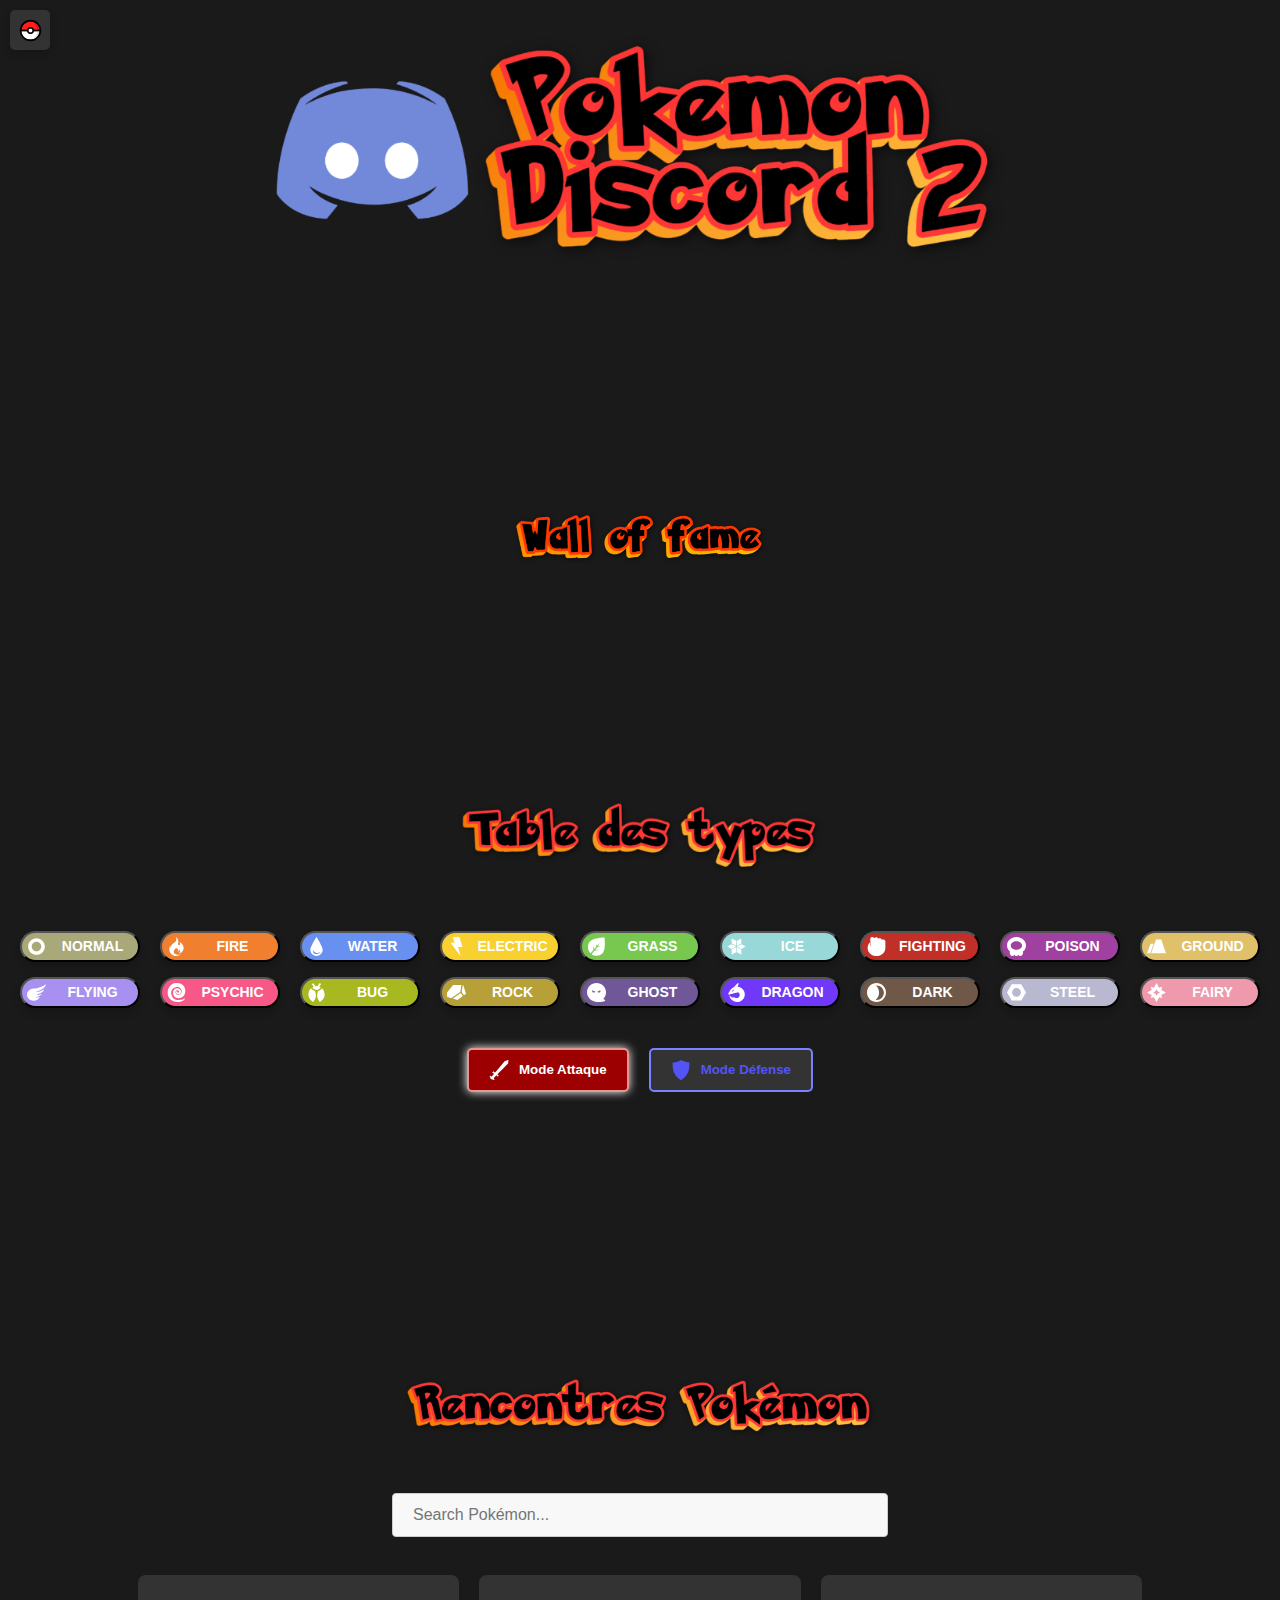
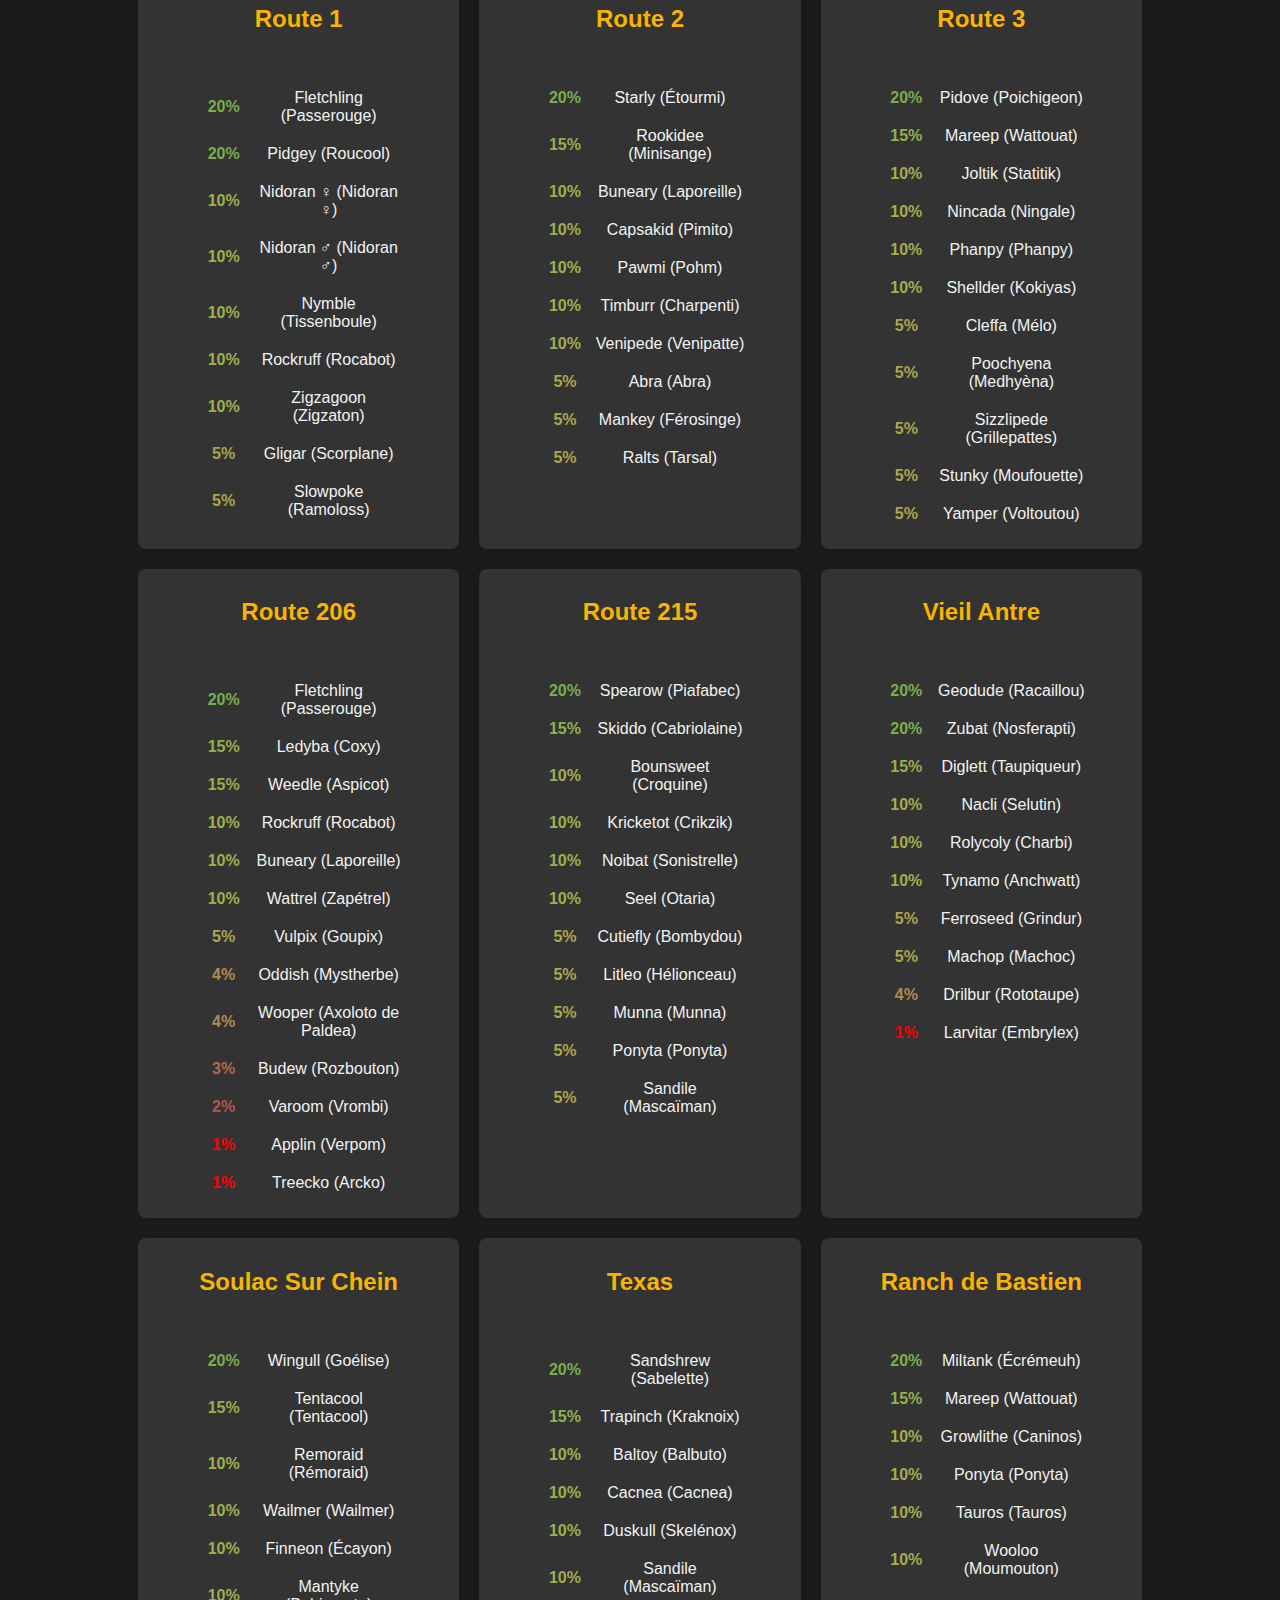
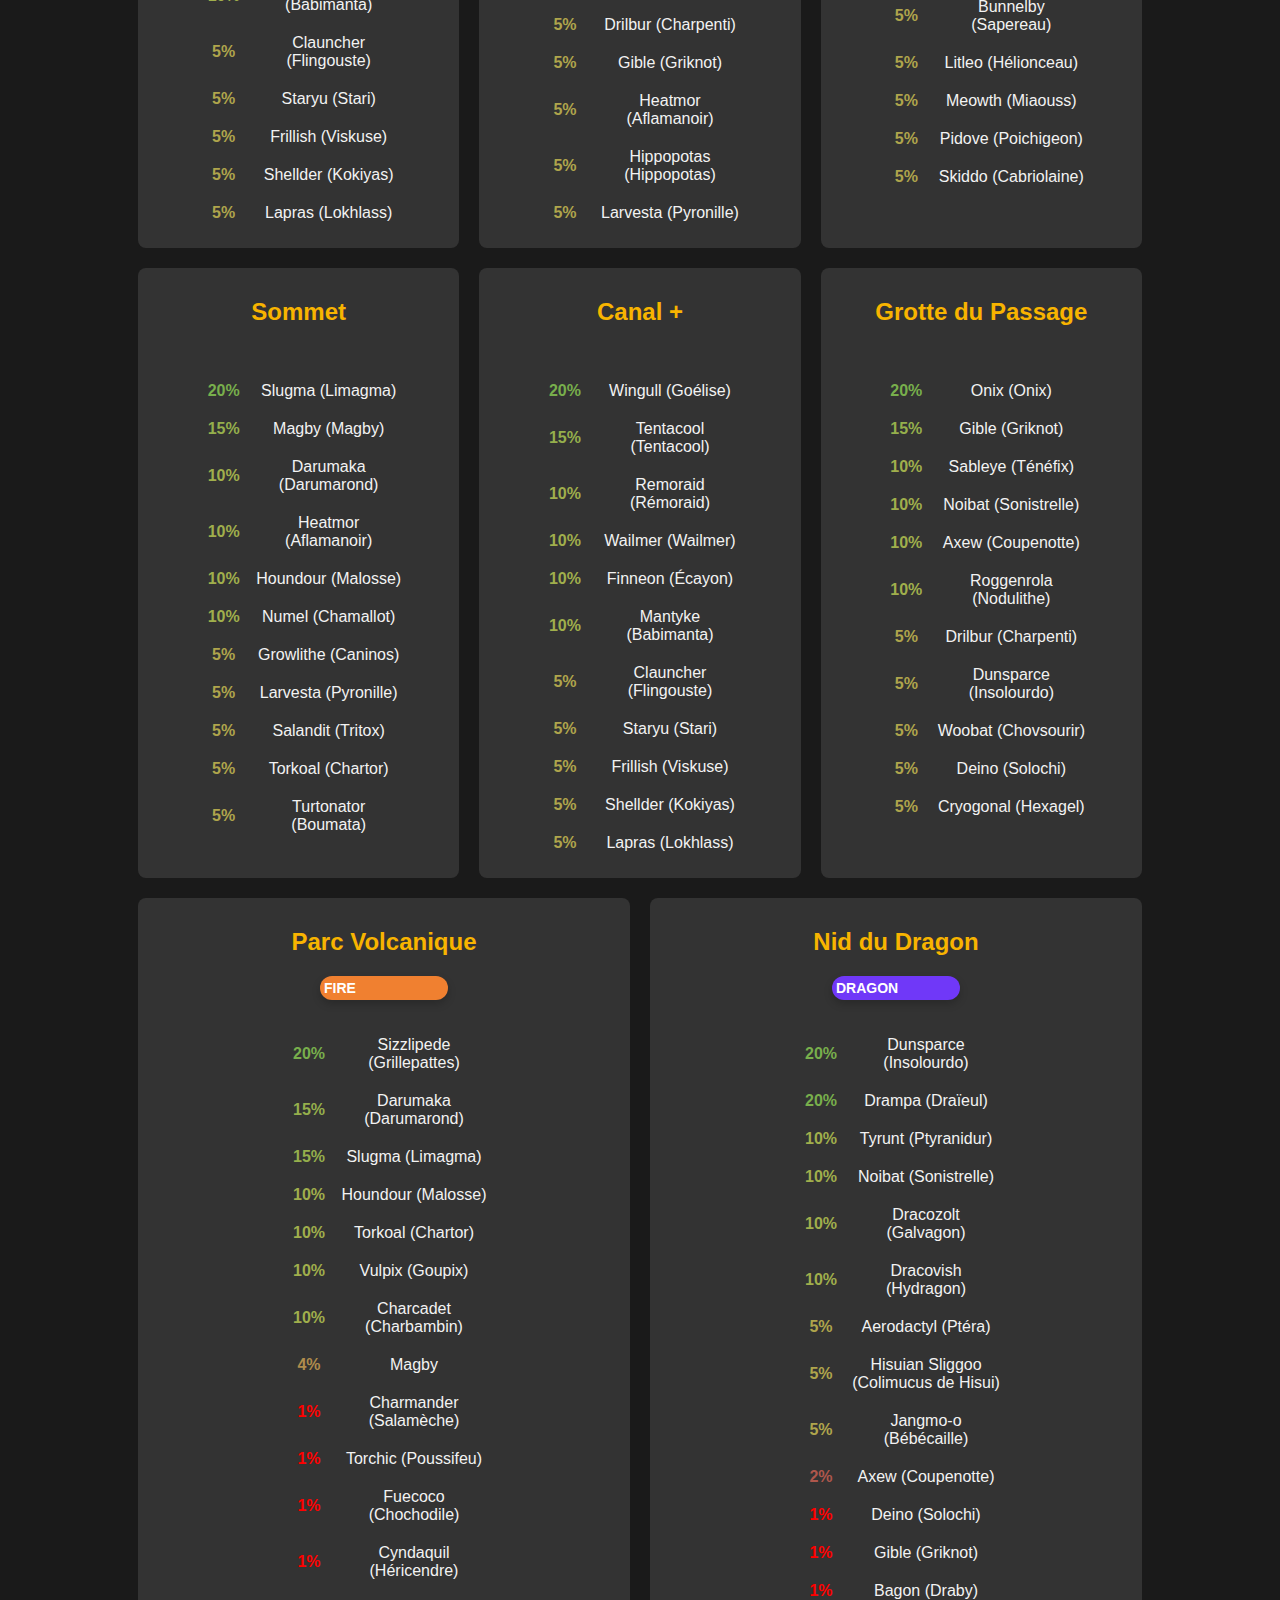
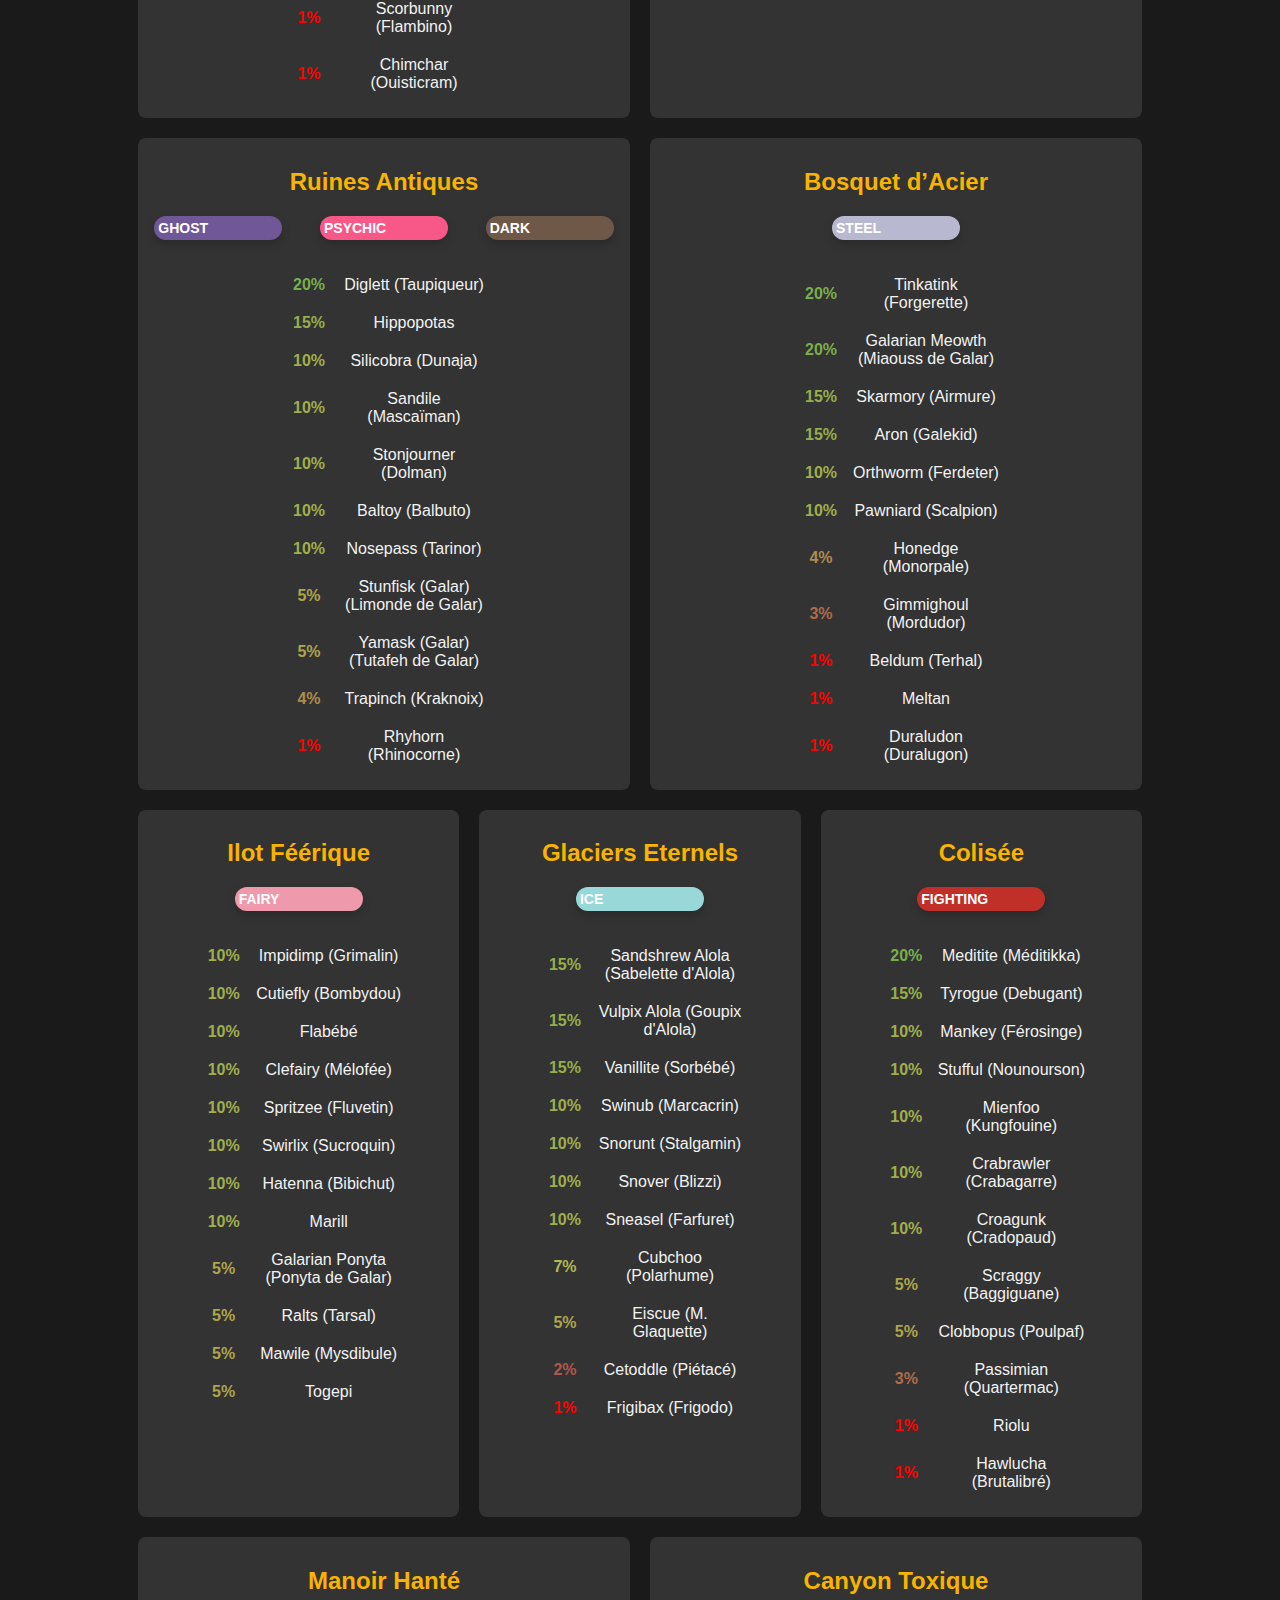
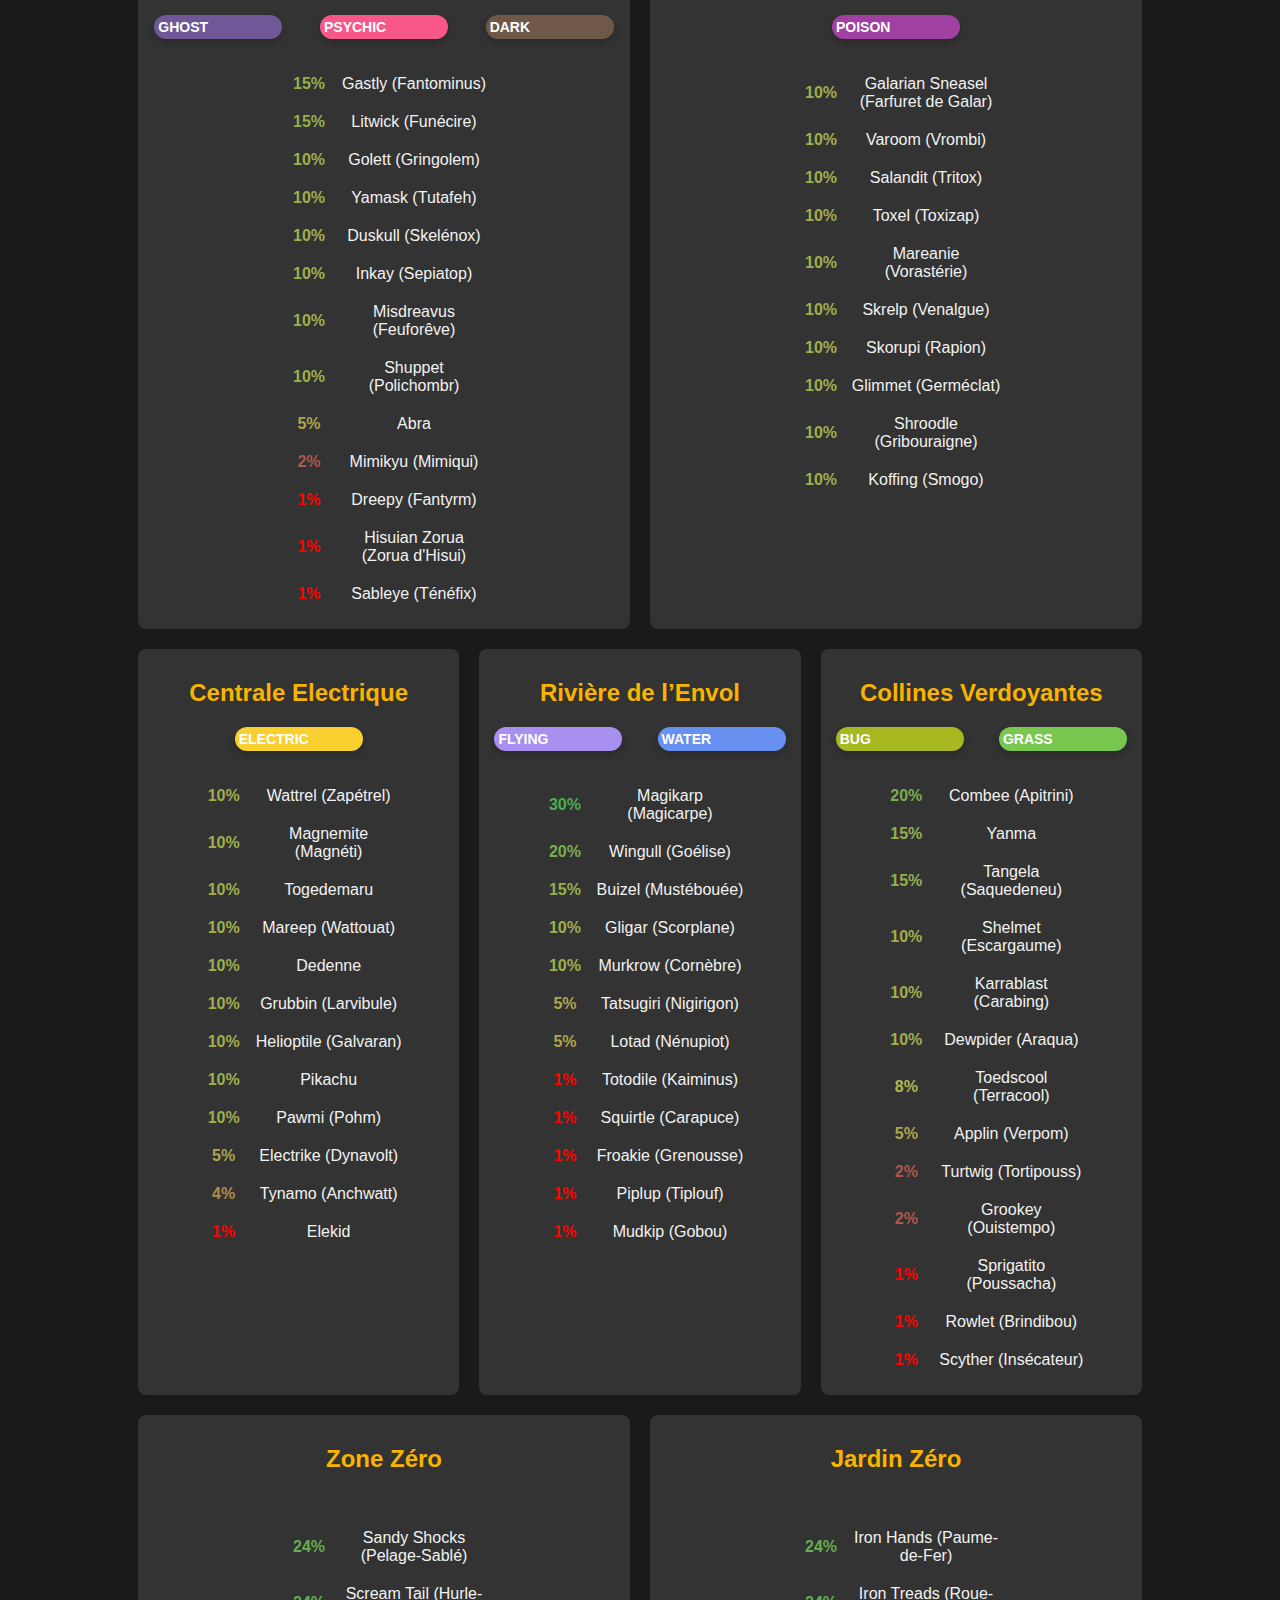
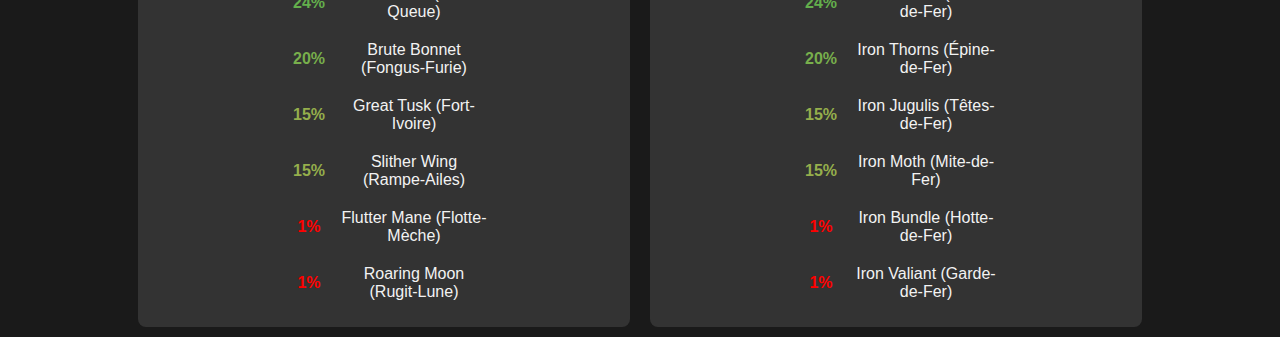
==== commit 8065c476: "add poke traduction" ====
--- a/index.html
+++ b/index.html
@@ -246,20 +246,20 @@
             <!-- Zone: Route 3 -->
             <div class="zone" id="route-3">
                 <div class="zone-name">
-                    <h2>Route 3</h2>            
-                </div>
-                <ul>
-                    <li><span class="percentage" data-value="20">20%</span> <span class="pokemon-name">Pidove</span></li>
-                    <li><span class="percentage" data-value="15">15%</span> <span class="pokemon-name">Mareep</span></li>
-                    <li><span class="percentage" data-value="10">10%</span> <span class="pokemon-name">Joltik</span></li>
-                    <li><span class="percentage" data-value="10">10%</span> <span class="pokemon-name">Nincada</span></li>
-                    <li><span class="percentage" data-value="10">10%</span> <span class="pokemon-name">Phanpy</span></li>
-                    <li><span class="percentage" data-value="10">10%</span> <span class="pokemon-name">Shellder</span></li>
-                    <li><span class="percentage" data-value="5">5%</span> <span class="pokemon-name">Cleffa</span></li>
-                    <li><span class="percentage" data-value="5">5%</span> <span class="pokemon-name">Poochyena</span></li>
-                    <li><span class="percentage" data-value="5">5%</span> <span class="pokemon-name">Sizzlipede</span></li>
-                    <li><span class="percentage" data-value="5">5%</span> <span class="pokemon-name">Stunky</span></li>
-                    <li><span class="percentage" data-value="5">5%</span> <span class="pokemon-name">Yamper</span></li>
+                    <h2>Route 3</h2>
+                </div>
+                <ul>
+                    <li><span class="percentage" data-value="20">20%</span> <span class="pokemon-name">Pidove (Poichigeon)</span></li>
+                    <li><span class="percentage" data-value="15">15%</span> <span class="pokemon-name">Mareep (Wattouat)</span></li>
+                    <li><span class="percentage" data-value="10">10%</span> <span class="pokemon-name">Joltik (Statitik)</span></li>
+                    <li><span class="percentage" data-value="10">10%</span> <span class="pokemon-name">Nincada (Ningale)</span></li>
+                    <li><span class="percentage" data-value="10">10%</span> <span class="pokemon-name">Phanpy (Phanpy)</span></li>
+                    <li><span class="percentage" data-value="10">10%</span> <span class="pokemon-name">Shellder (Kokiyas)</span></li>
+                    <li><span class="percentage" data-value="5">5%</span> <span class="pokemon-name">Cleffa (Mélo)</span></li>
+                    <li><span class="percentage" data-value="5">5%</span> <span class="pokemon-name">Poochyena (Medhyèna)</span></li>
+                    <li><span class="percentage" data-value="5">5%</span> <span class="pokemon-name">Sizzlipede (Grillepattes)</span></li>
+                    <li><span class="percentage" data-value="5">5%</span> <span class="pokemon-name">Stunky (Moufouette)</span></li>
+                    <li><span class="percentage" data-value="5">5%</span> <span class="pokemon-name">Yamper (Voltoutou)</span></li>
                 </ul>
             </div>
 
@@ -269,19 +269,19 @@
                     <h2>Route 206</h2>
                 </div>
                 <ul>
-                    <li><span class="percentage" data-value="20">20%</span> <span class="pokemon-name">Fletchling</span></li>
-                    <li><span class="percentage" data-value="15">15%</span> <span class="pokemon-name">LEDYBA</span></li>
-                    <li><span class="percentage" data-value="15">15%</span> <span class="pokemon-name">Weedle</span></li>
-                    <li><span class="percentage" data-value="10">10%</span> <span class="pokemon-name">Rockruff</span></li>
-                    <li><span class="percentage" data-value="10">10%</span> <span class="pokemon-name">Buneary</span></li>
-                    <li><span class="percentage" data-value="10">10%</span> <span class="pokemon-name">WATTREL</span></li>
-                    <li><span class="percentage" data-value="5">5%</span> <span class="pokemon-name">Vulpix</span></li>
-                    <li><span class="percentage" data-value="4">4%</span> <span class="pokemon-name">Oddish</span></li>
-                    <li><span class="percentage" data-value="4">4%</span> <span class="pokemon-name">Wooper (Paldea)</span></li>
-                    <li><span class="percentage" data-value="3">3%</span> <span class="pokemon-name">Budew</span></li>
-                    <li><span class="percentage" data-value="2">2%</span> <span class="pokemon-name">Varoom</span></li>
-                    <li><span class="percentage" data-value="1">1%</span> <span class="pokemon-name">Applin</span></li>
-                    <li><span class="percentage" data-value="1">1%</span> <span class="pokemon-name">TREECKO</span></li>
+                    <li><span class="percentage" data-value="20">20%</span> <span class="pokemon-name">Fletchling (Passerouge)</span></li>
+                    <li><span class="percentage" data-value="15">15%</span> <span class="pokemon-name">Ledyba (Coxy)</span></li>
+                    <li><span class="percentage" data-value="15">15%</span> <span class="pokemon-name">Weedle (Aspicot)</span></li>
+                    <li><span class="percentage" data-value="10">10%</span> <span class="pokemon-name">Rockruff (Rocabot)</span></li>
+                    <li><span class="percentage" data-value="10">10%</span> <span class="pokemon-name">Buneary (Laporeille)</span></li>
+                    <li><span class="percentage" data-value="10">10%</span> <span class="pokemon-name">Wattrel (Zapétrel)</span></li>
+                    <li><span class="percentage" data-value="5">5%</span> <span class="pokemon-name">Vulpix (Goupix)</span></li>
+                    <li><span class="percentage" data-value="4">4%</span> <span class="pokemon-name">Oddish (Mystherbe)</span></li>
+                    <li><span class="percentage" data-value="4">4%</span> <span class="pokemon-name">Wooper (Axoloto de Paldea)</span></li>
+                    <li><span class="percentage" data-value="3">3%</span> <span class="pokemon-name">Budew (Rozbouton)</span></li>
+                    <li><span class="percentage" data-value="2">2%</span> <span class="pokemon-name">Varoom (Vrombi)</span></li>
+                    <li><span class="percentage" data-value="1">1%</span> <span class="pokemon-name">Applin (Verpom)</span></li>
+                    <li><span class="percentage" data-value="1">1%</span> <span class="pokemon-name">Treecko (Arcko)</span></li>
                 </ul>
             </div>
 
@@ -291,17 +291,17 @@
                     <h2>Route 215</h2>
                 </div>
                 <ul>
-                    <li><span class="percentage" data-value="20">20%</span> <span class="pokemon-name">Spearow</span></li>
-                    <li><span class="percentage" data-value="15">15%</span> <span class="pokemon-name">Skiddo</span></li>
-                    <li><span class="percentage" data-value="10">10%</span> <span class="pokemon-name">Bounsweet</span></li>
-                    <li><span class="percentage" data-value="10">10%</span> <span class="pokemon-name">Kricketot</span></li>
-                    <li><span class="percentage" data-value="10">10%</span> <span class="pokemon-name">Noibat</span></li>
-                    <li><span class="percentage" data-value="10">10%</span> <span class="pokemon-name">Seel</span></li>
-                    <li><span class="percentage" data-value="5">5%</span> <span class="pokemon-name">Cutiefly</span></li>
-                    <li><span class="percentage" data-value="5">5%</span> <span class="pokemon-name">Litleo</span></li>
-                    <li><span class="percentage" data-value="5">5%</span> <span class="pokemon-name">Munna</span></li>
-                    <li><span class="percentage" data-value="5">5%</span> <span class="pokemon-name">Ponyta</span></li>
-                    <li><span class="percentage" data-value="5">5%</span> <span class="pokemon-name">Sandile</span></li>
+                    <li><span class="percentage" data-value="20">20%</span> <span class="pokemon-name">Spearow (Piafabec)</span></li>
+                    <li><span class="percentage" data-value="15">15%</span> <span class="pokemon-name">Skiddo (Cabriolaine)</span></li>
+                    <li><span class="percentage" data-value="10">10%</span> <span class="pokemon-name">Bounsweet (Croquine)</span></li>
+                    <li><span class="percentage" data-value="10">10%</span> <span class="pokemon-name">Kricketot (Crikzik)</span></li>
+                    <li><span class="percentage" data-value="10">10%</span> <span class="pokemon-name">Noibat (Sonistrelle)</span></li>
+                    <li><span class="percentage" data-value="10">10%</span> <span class="pokemon-name">Seel (Otaria)</span></li>
+                    <li><span class="percentage" data-value="5">5%</span> <span class="pokemon-name">Cutiefly (Bombydou)</span></li>
+                    <li><span class="percentage" data-value="5">5%</span> <span class="pokemon-name">Litleo (Hélionceau)</span></li>
+                    <li><span class="percentage" data-value="5">5%</span> <span class="pokemon-name">Munna (Munna)</span></li>
+                    <li><span class="percentage" data-value="5">5%</span> <span class="pokemon-name">Ponyta (Ponyta)</span></li>
+                    <li><span class="percentage" data-value="5">5%</span> <span class="pokemon-name">Sandile (Mascaïman)</span></li>
                 </ul>
             </div>
     
@@ -311,16 +311,16 @@
                     <h2>Vieil Antre</h2>
                 </div>
                 <ul>
-                    <li><span class="percentage" data-value="20">20%</span> <span class="pokemon-name">Geodude</span></li>
-                    <li><span class="percentage" data-value="20">20%</span> <span class="pokemon-name">Zubat</span></li>
-                    <li><span class="percentage" data-value="15">15%</span> <span class="pokemon-name">Diglett</span></li>
-                    <li><span class="percentage" data-value="10">10%</span> <span class="pokemon-name">Nacli</span></li>
-                    <li><span class="percentage" data-value="10">10%</span> <span class="pokemon-name">Rolycoly</span></li>
-                    <li><span class="percentage" data-value="10">10%</span> <span class="pokemon-name">Tynamo</span></li>
-                    <li><span class="percentage" data-value="5">5%</span> <span class="pokemon-name">Ferroseed</span></li>
-                    <li><span class="percentage" data-value="5">5%</span> <span class="pokemon-name">Machop</span></li>
-                    <li><span class="percentage" data-value="4">4%</span> <span class="pokemon-name">Drilbur</span></li>
-                    <li><span class="percentage" data-value="1">1%</span> <span class="pokemon-name">Larvitar</span></li>
+                    <li><span class="percentage" data-value="20">20%</span> <span class="pokemon-name">Geodude (Racaillou)</span></li>
+                    <li><span class="percentage" data-value="20">20%</span> <span class="pokemon-name">Zubat (Nosferapti)</span></li>
+                    <li><span class="percentage" data-value="15">15%</span> <span class="pokemon-name">Diglett (Taupiqueur)</span></li>
+                    <li><span class="percentage" data-value="10">10%</span> <span class="pokemon-name">Nacli (Selutin)</span></li>
+                    <li><span class="percentage" data-value="10">10%</span> <span class="pokemon-name">Rolycoly (Charbi)</span></li>
+                    <li><span class="percentage" data-value="10">10%</span> <span class="pokemon-name">Tynamo (Anchwatt)</span></li>
+                    <li><span class="percentage" data-value="5">5%</span> <span class="pokemon-name">Ferroseed (Grindur)</span></li>
+                    <li><span class="percentage" data-value="5">5%</span> <span class="pokemon-name">Machop (Machoc)</span></li>
+                    <li><span class="percentage" data-value="4">4%</span> <span class="pokemon-name">Drilbur (Rototaupe)</span></li>
+                    <li><span class="percentage" data-value="1">1%</span> <span class="pokemon-name">Larvitar (Embrylex)</span></li>
                 </ul>
             </div>
 
@@ -494,19 +494,24 @@
             <div class="zone" id="ruines-antiques">
                 <div class="zone-name">
                     <h2>Ruines Antiques</h2>
-                </div>
-                <ul>
-                    <li><span class="percentage" data-value="20">20%</span> <span class="pokemon-name">Diglett</span></li>
+                    <div class="zone-type">
+                        <div class="type-button ghost">GHOST</div>
+                        <div class="type-button psychic">PSYCHIC</div>
+                        <div class="type-button dark">DARK</div>
+                    </div>
+                </div>
+                <ul>
+                    <li><span class="percentage" data-value="20">20%</span> <span class="pokemon-name">Diglett (Taupiqueur)</span></li>
                     <li><span class="percentage" data-value="15">15%</span> <span class="pokemon-name">Hippopotas</span></li>
-                    <li><span class="percentage" data-value="10">10%</span> <span class="pokemon-name">Silicobra</span></li>
-                    <li><span class="percentage" data-value="10">10%</span> <span class="pokemon-name">Sandile</span></li>
-                    <li><span class="percentage" data-value="10">10%</span> <span class="pokemon-name">Stonjourner</span></li>
-                    <li><span class="percentage" data-value="10">10%</span> <span class="pokemon-name">Baltoy</span></li>
-                    <li><span class="percentage" data-value="10">10%</span> <span class="pokemon-name">Nosepass</span></li>
-                    <li><span class="percentage" data-value="5">5%</span> <span class="pokemon-name">Stunfisk (Galar)</span></li>
-                    <li><span class="percentage" data-value="5">5%</span> <span class="pokemon-name">Yamask (Galar)</span></li>
+                    <li><span class="percentage" data-value="10">10%</span> <span class="pokemon-name">Silicobra (Dunaja)</span></li>
+                    <li><span class="percentage" data-value="10">10%</span> <span class="pokemon-name">Sandile (Mascaïman)</span></li>
+                    <li><span class="percentage" data-value="10">10%</span> <span class="pokemon-name">Stonjourner (Dolman)</span></li>
+                    <li><span class="percentage" data-value="10">10%</span> <span class="pokemon-name">Baltoy (Balbuto)</span></li>
+                    <li><span class="percentage" data-value="10">10%</span> <span class="pokemon-name">Nosepass (Tarinor)</span></li>
+                    <li><span class="percentage" data-value="5">5%</span> <span class="pokemon-name">Stunfisk (Galar) (Limonde de Galar)</span></li>
+                    <li><span class="percentage" data-value="5">5%</span> <span class="pokemon-name">Yamask (Galar) (Tutafeh de Galar)</span></li>
                     <li><span class="percentage" data-value="4">4%</span> <span class="pokemon-name">Trapinch (Kraknoix)</span></li>
-                    <li><span class="percentage" data-value="1">1%</span> <span class="pokemon-name">Rhyhorn  (Rhinocorne)</span></li>
+                    <li><span class="percentage" data-value="1">1%</span> <span class="pokemon-name">Rhyhorn (Rhinocorne)</span></li>
                 </ul>
             </div>
 
@@ -522,12 +527,12 @@
                     <li><span class="percentage" data-value="15">15%</span> <span class="pokemon-name">Skarmory (Airmure)</span></li>
                     <li><span class="percentage" data-value="15">15%</span> <span class="pokemon-name">Aron (Galekid)</span></li>
                     <li><span class="percentage" data-value="10">10%</span> <span class="pokemon-name">Orthworm (Ferdeter)</span></li>
-                    <li><span class="percentage" data-value="10">10%</span> <span class="pokemon-name">Scalpion</span></li>
+                    <li><span class="percentage" data-value="10">10%</span> <span class="pokemon-name">Pawniard (Scalpion)</span></li>
                     <li><span class="percentage" data-value="4">4%</span> <span class="pokemon-name">Honedge (Monorpale)</span></li>
                     <li><span class="percentage" data-value="3">3%</span> <span class="pokemon-name">Gimmighoul (Mordudor)</span></li>
                     <li><span class="percentage" data-value="1">1%</span> <span class="pokemon-name">Beldum (Terhal)</span></li>
                     <li><span class="percentage" data-value="1">1%</span> <span class="pokemon-name">Meltan</span></li>
-                    <li><span class="percentage" data-value="1">1%</span> <span class="pokemon-name">Duraludon</span></li>
+                    <li><span class="percentage" data-value="1">1%</span> <span class="pokemon-name">Duraludon (Duralugon)</span></li>
                 </ul>
             </div>
 
@@ -721,13 +726,13 @@
                     <h2>Zone Zéro</h2>
                 </div>
                 <ul>
-                    <li><span class="percentage" data-value="24">24%</span> <span class="pokemon-name">Sandy Shocks (Pelage-Sable)</span></li>
-                    <li><span class="percentage" data-value="24">24%</span> <span class="pokemon-name">Scream Tail (Crisacier)</span></li>
-                    <li><span class="percentage" data-value="20">20%</span> <span class="pokemon-name">Brute Bonnet (Fort-Ivoire)</span></li>
-                    <li><span class="percentage" data-value="15">15%</span> <span class="pokemon-name">Great Tusk (Flotte-Mèche)</span></li>
+                    <li><span class="percentage" data-value="24">24%</span> <span class="pokemon-name">Sandy Shocks (Pelage-Sablé)</span></li>
+                    <li><span class="percentage" data-value="24">24%</span> <span class="pokemon-name">Scream Tail (Hurle-Queue)</span></li>
+                    <li><span class="percentage" data-value="20">20%</span> <span class="pokemon-name">Brute Bonnet (Fongus-Furie)</span></li>
+                    <li><span class="percentage" data-value="15">15%</span> <span class="pokemon-name">Great Tusk (Fort-Ivoire)</span></li>
                     <li><span class="percentage" data-value="15">15%</span> <span class="pokemon-name">Slither Wing (Rampe-Ailes)</span></li>
                     <li><span class="percentage" data-value="1">1%</span> <span class="pokemon-name">Flutter Mane (Flotte-Mèche)</span></li>
-                    <li><span class="percentage" data-value="1">1%</span> <span class="pokemon-name">Roaring Moon (Hurle-Queue)</span></li>
+                    <li><span class="percentage" data-value="1">1%</span> <span class="pokemon-name">Roaring Moon (Rugit-Lune)</span></li>
                 </ul>
             </div>
 
@@ -737,13 +742,13 @@
                     <h2>Jardin Zéro</h2>
                 </div>
                 <ul>
-                    <li><span class="percentage" data-value="24">24%</span> <span class="pokemon-name">Iron Hands (Courrousinge)</span></li>
-                    <li><span class="percentage" data-value="24">24%</span> <span class="pokemon-name">Iron Treads (Rouledur)</span></li>
-                    <li><span class="percentage" data-value="20">20%</span> <span class="pokemon-name">Iron Thorns (Épinefer)</span></li>
-                    <li><span class="percentage" data-value="15">15%</span> <span class="pokemon-name">Iron Jugulis (Féroce-Herbes)</span></li>
-                    <li><span class="percentage" data-value="15">15%</span> <span class="pokemon-name">Iron Moth (Papiliofer)</span></li>
-                    <li><span class="percentage" data-value="1">1%</span> <span class="pokemon-name">Iron Bundle (Petit-Tôt)</span></li>
-                    <li><span class="percentage" data-value="1">1%</span> <span class="pokemon-name">Iron Valiant (Féroce-Lame)</span></li>
+                    <li><span class="percentage" data-value="24">24%</span> <span class="pokemon-name">Iron Hands (Paume-de-Fer)</span></li>
+                    <li><span class="percentage" data-value="24">24%</span> <span class="pokemon-name">Iron Treads (Roue-de-Fer)</span></li>
+                    <li><span class="percentage" data-value="20">20%</span> <span class="pokemon-name">Iron Thorns (Épine-de-Fer)</span></li>
+                    <li><span class="percentage" data-value="15">15%</span> <span class="pokemon-name">Iron Jugulis (Têtes-de-Fer)</span></li>
+                    <li><span class="percentage" data-value="15">15%</span> <span class="pokemon-name">Iron Moth (Mite-de-Fer)</span></li>
+                    <li><span class="percentage" data-value="1">1%</span> <span class="pokemon-name">Iron Bundle (Hotte-de-Fer)</span></li>
+                    <li><span class="percentage" data-value="1">1%</span> <span class="pokemon-name">Iron Valiant (Garde-de-Fer)</span></li>
                 </ul>
             </div>
         </div>
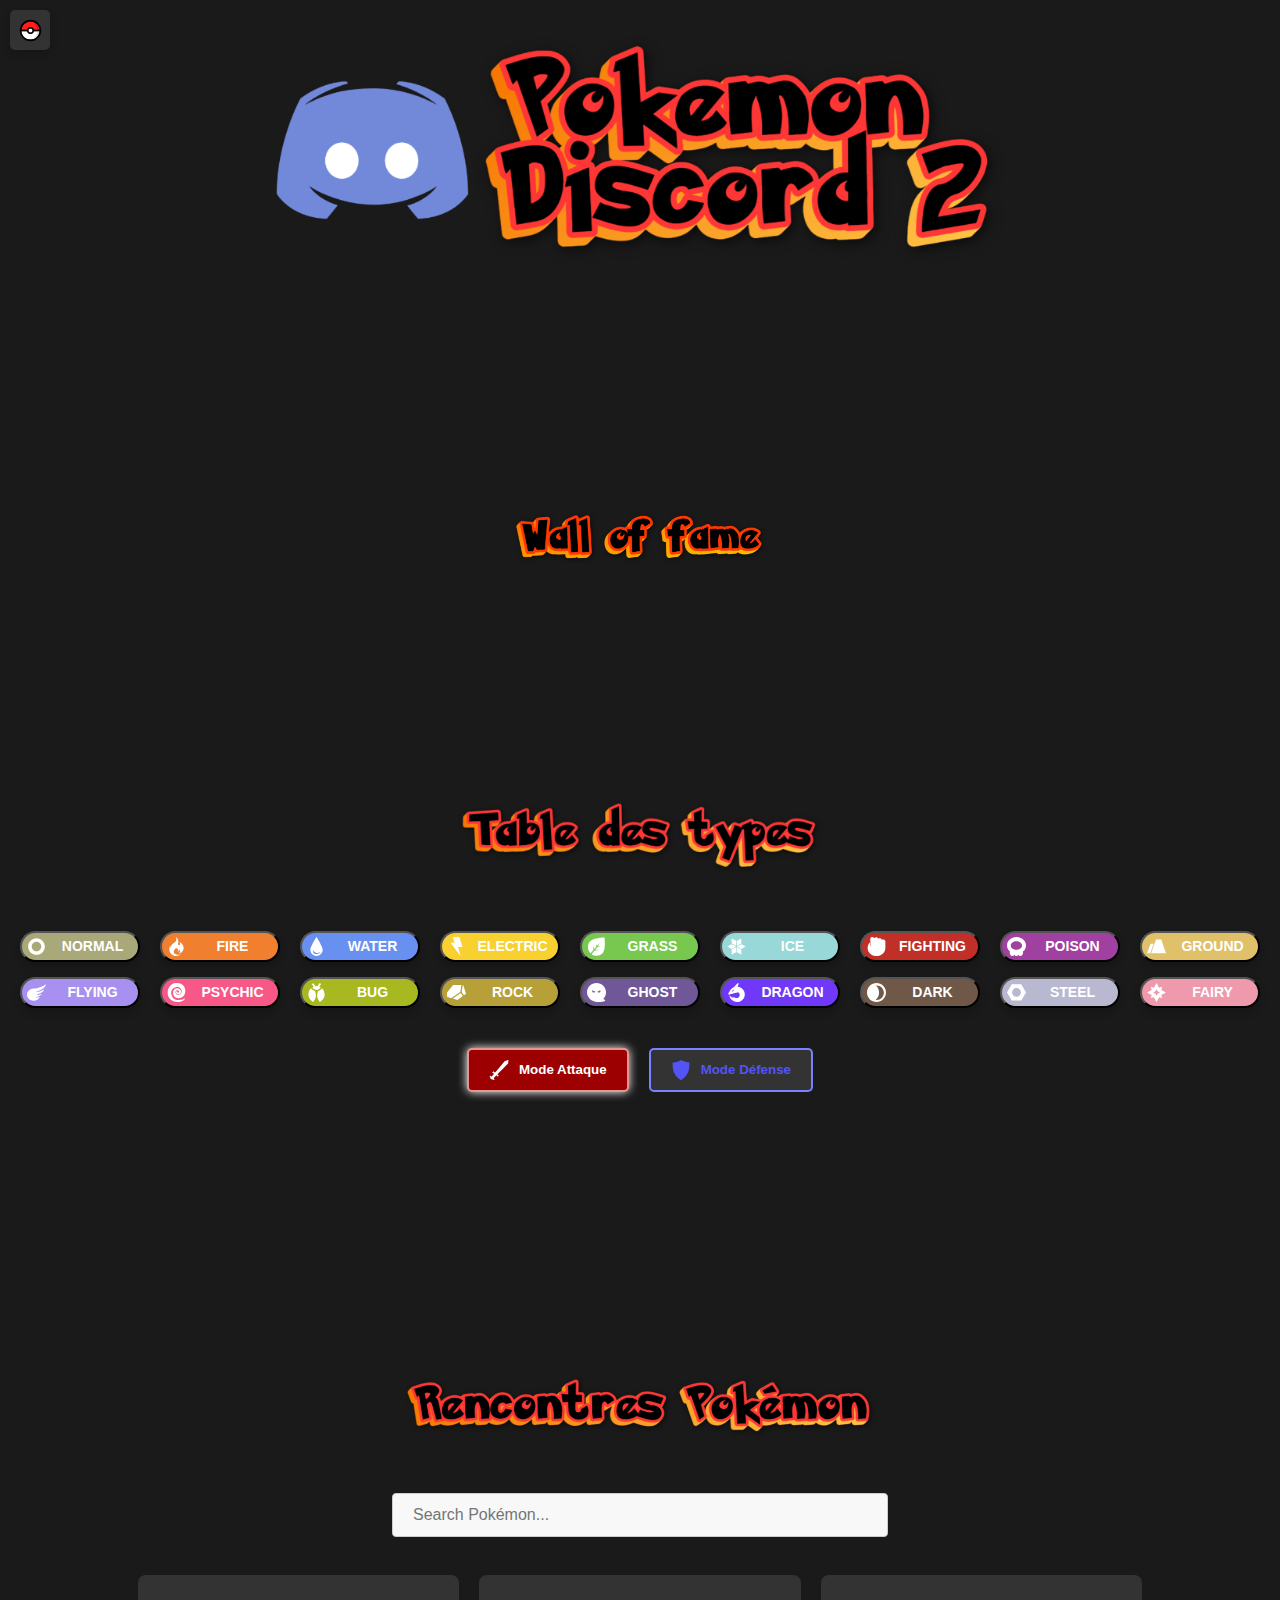
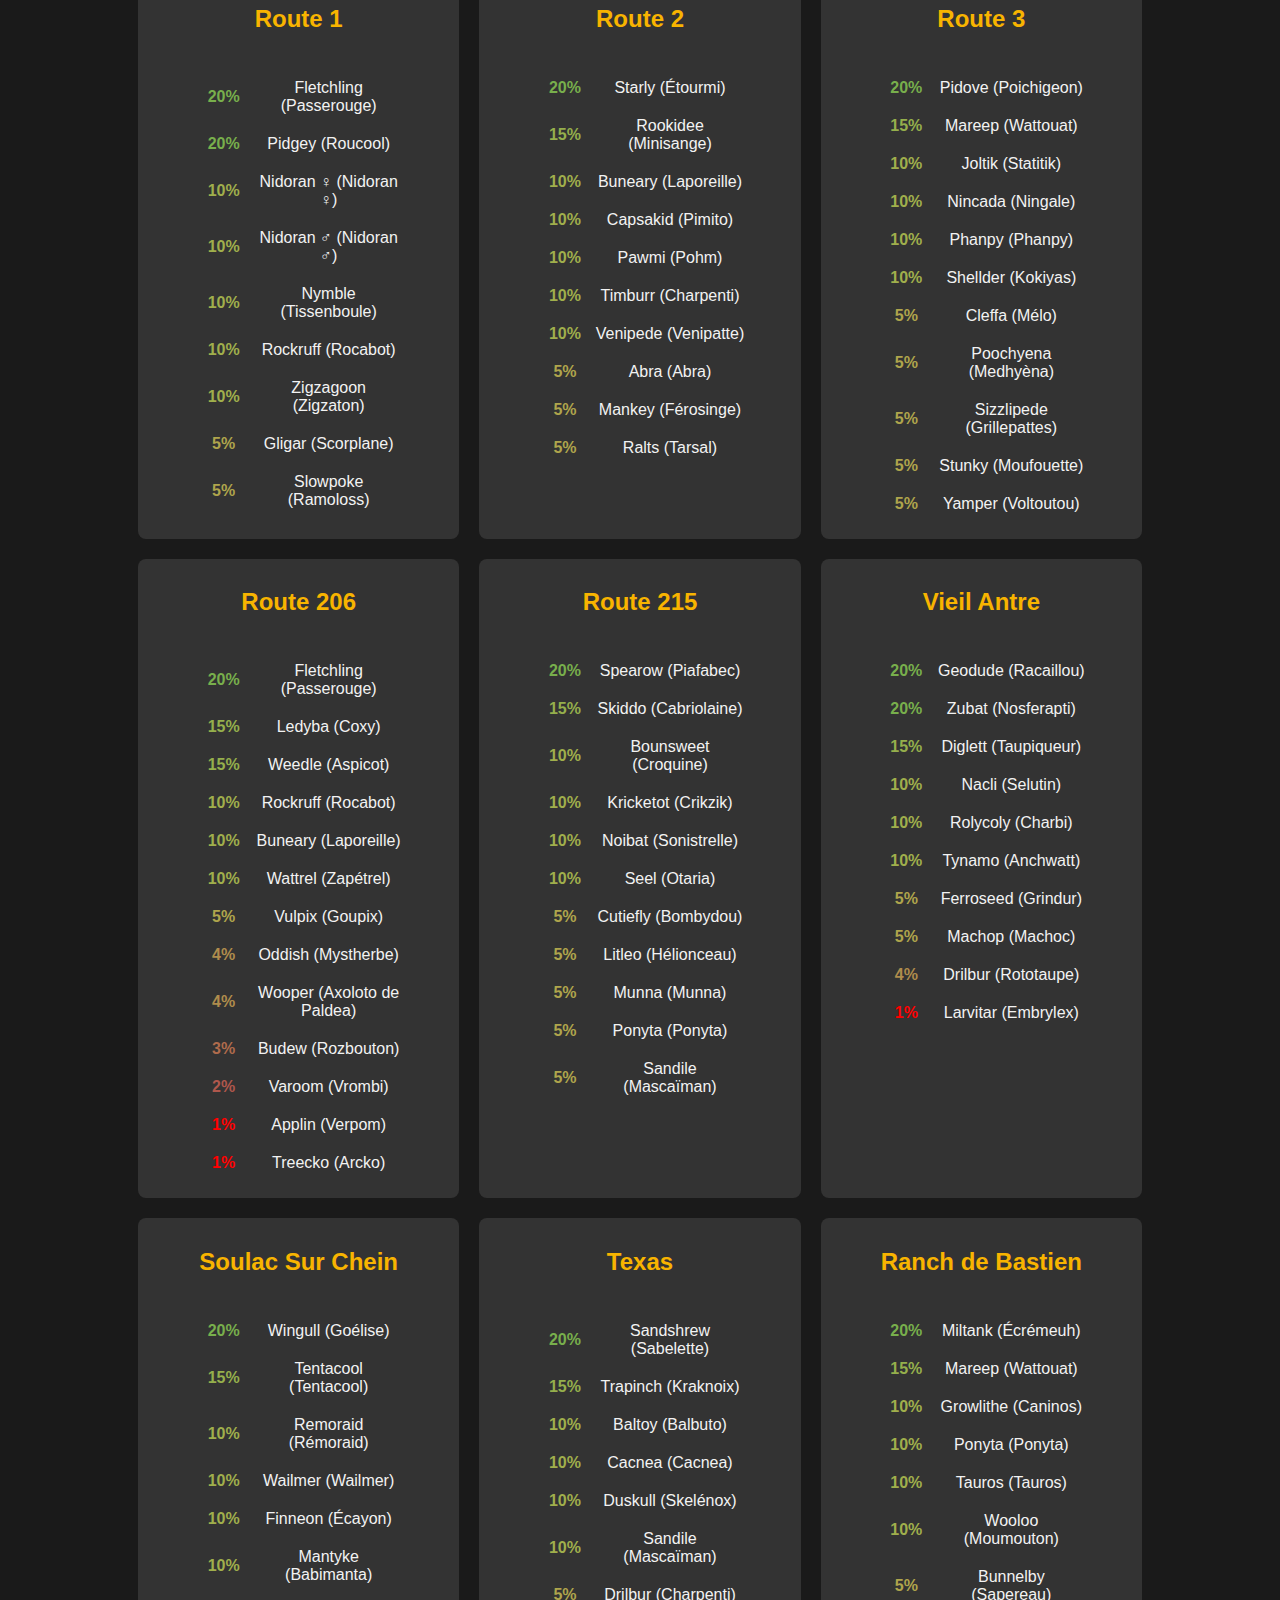
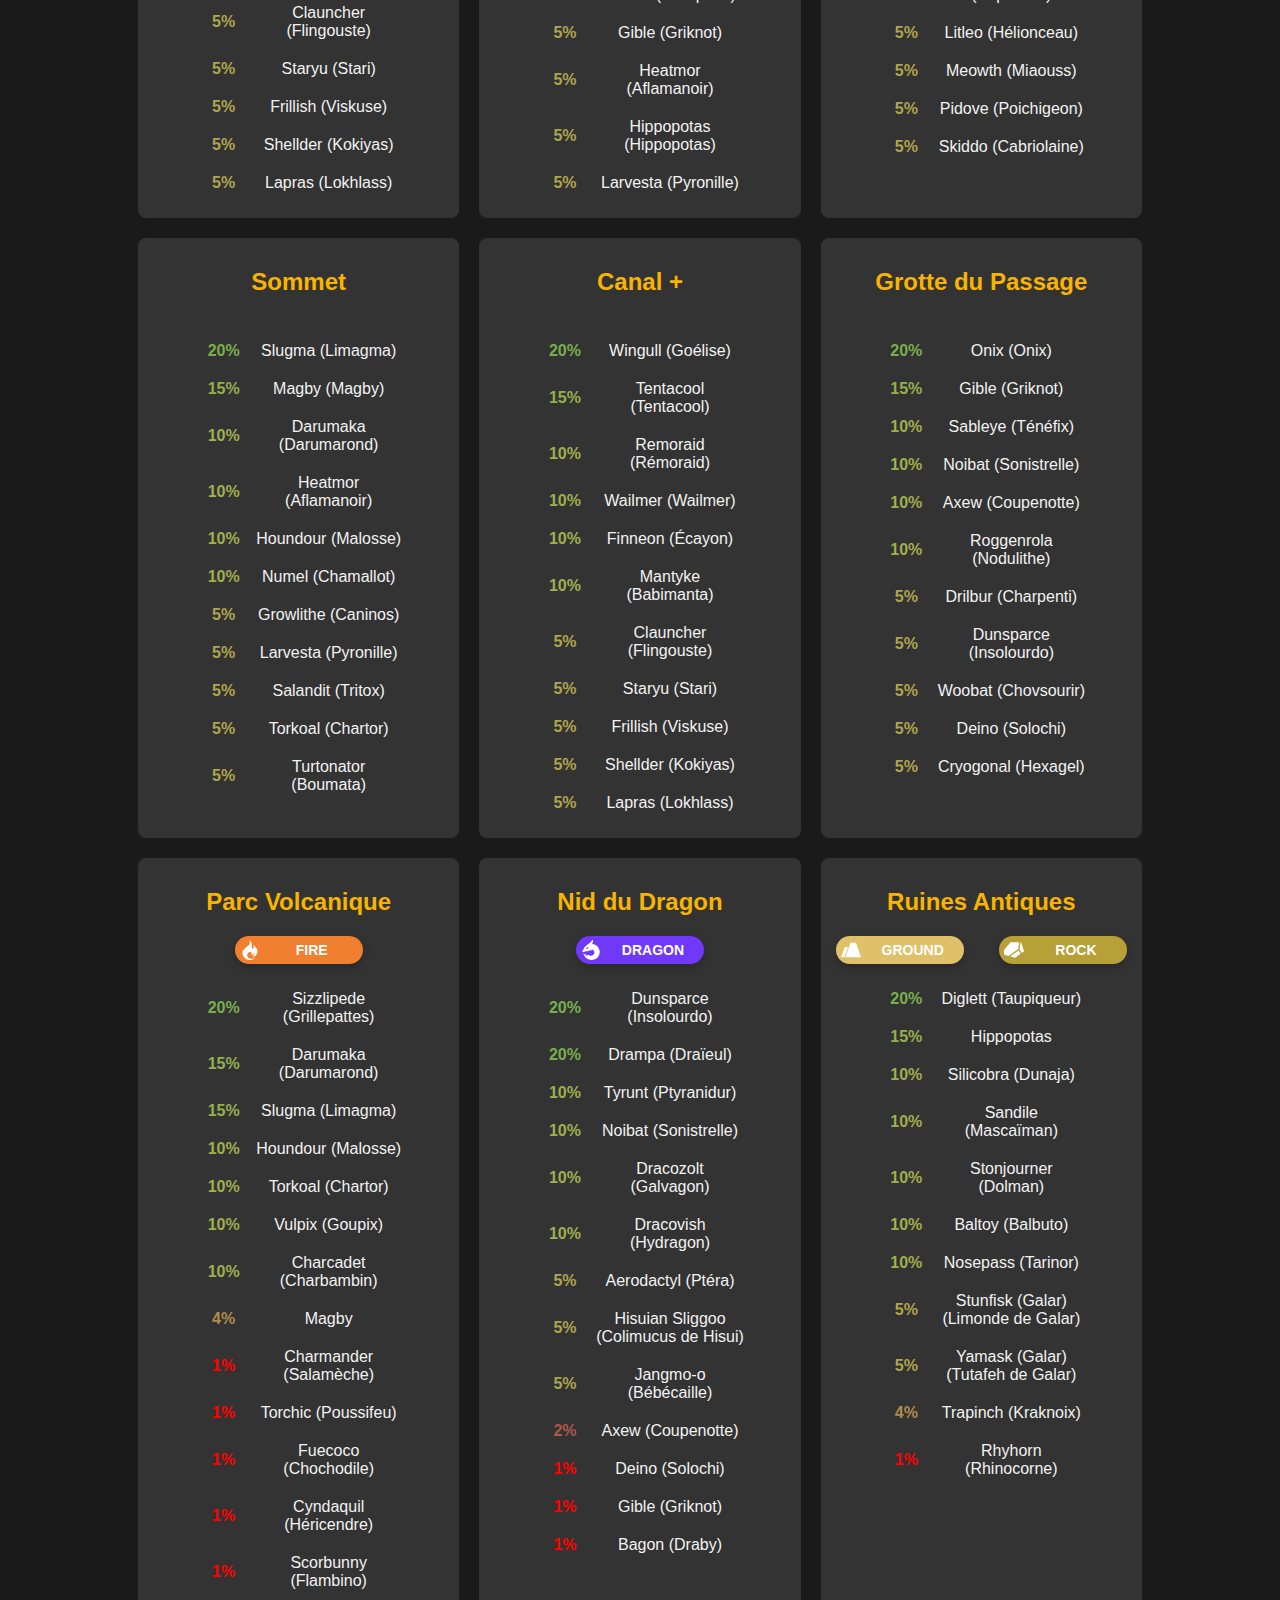
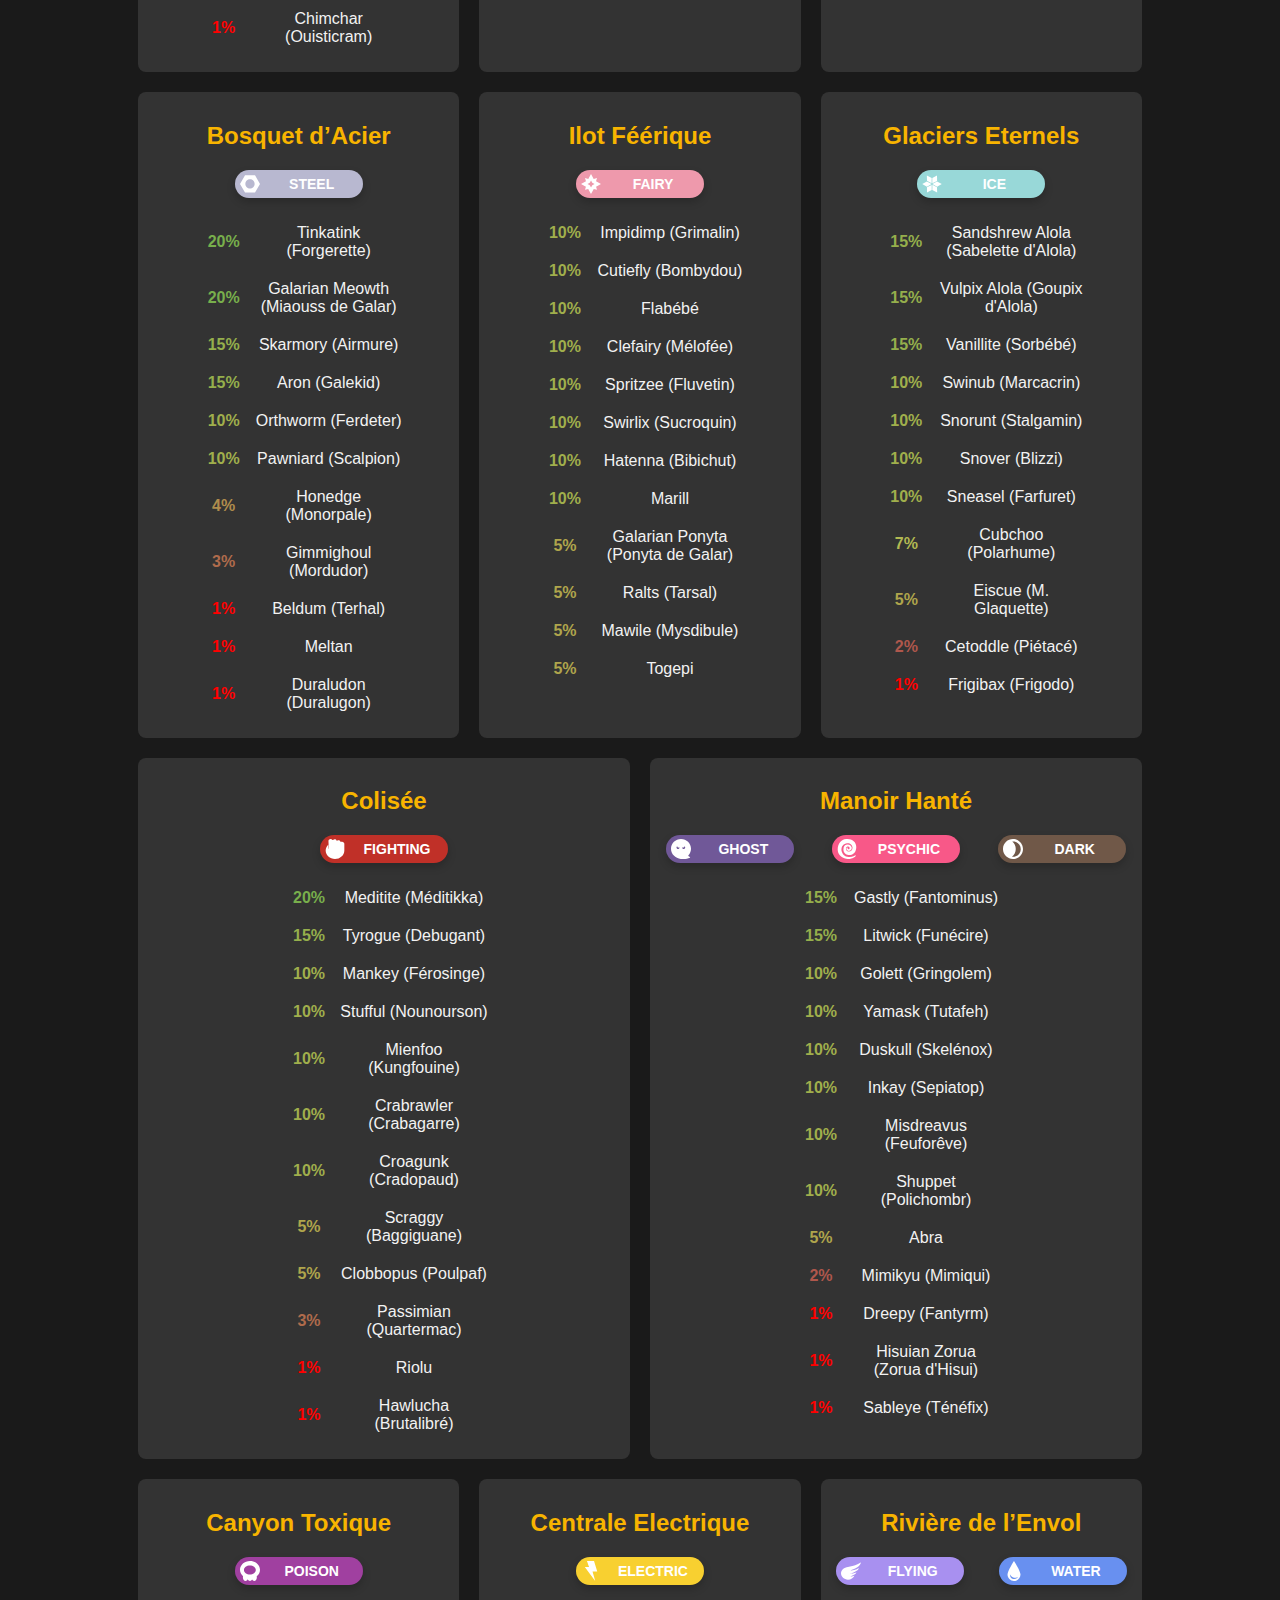
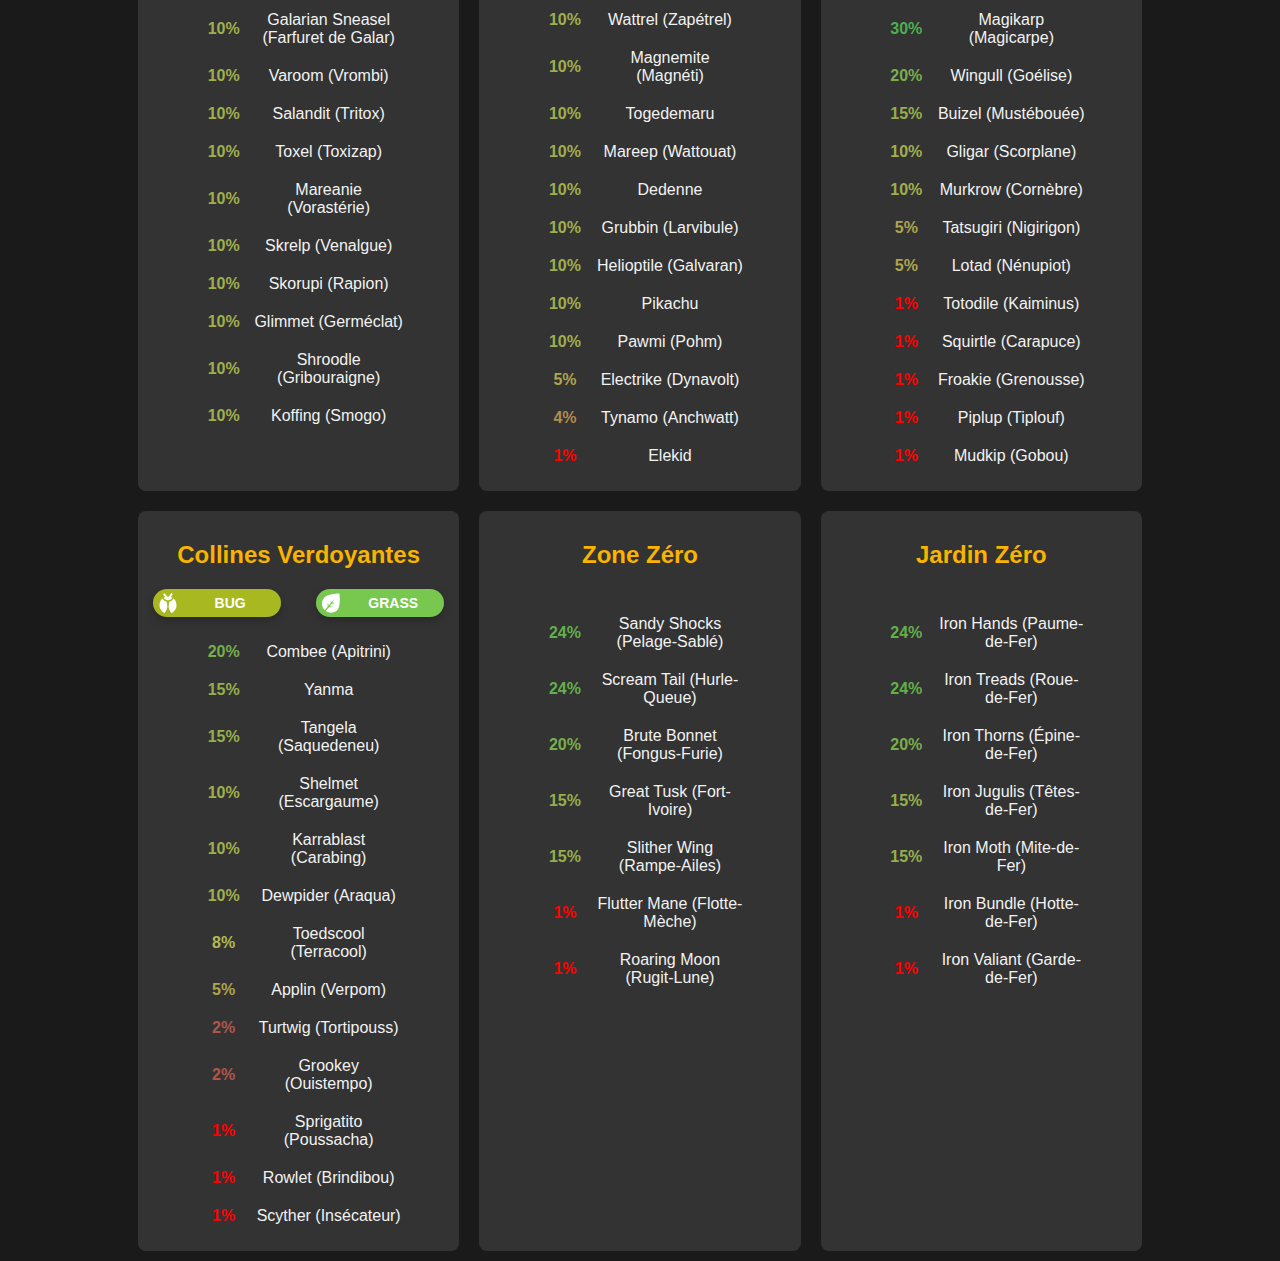
==== commit 4e4f2315: "add rencontre sous menu" ====
--- a/index.html
+++ b/index.html
@@ -12,7 +12,7 @@
             <img src="images/icons/Poke_Ball_icon.svg" alt="Menu Icon">
         </div>
         <div id="dropdown-menu">
-            <ul>
+            <ul class="main-ul">
                 <li id="menu-crown">
                     <img src="images/pokemon-crown.png" alt="Menu crown">
                     <a href="#wall-fame-img">Wall of fame</a>
@@ -21,13 +21,41 @@
                     <img src="images/pokedex.png" alt="Menu pokedex">
                     <a href="#table-type-img">Table des Types</a>
                 </li>
-                <li id="menu-bush">
+                <li id="menu-bush" class="dropdown">
                     <img src="images/bush.png" alt="Menu tall grass">
                     <a href="#rencontre-img">Rencontres</a>
+                    <ul class="dropdown-content">
+                        <li><a href="#route-1">Route 1</a></li>
+                        <li><a href="#route-2">Route 2</a></li>
+                        <li><a href="#route-3">Route 3</a></li>
+                        <li><a href="#route-206">Route 206</a></li>
+                        <li><a href="#route-215">Route 215</a></li>
+                        <li><a href="#vieil-antre">Vieil Antre</a></li>
+                        <li><a href="#soulac-sur-chein">Soulac Sur Chein</a></li>
+                        <li><a href="#texas">Texas</a></li>
+                        <li><a href="#ranch-de-bastien">Ranch de Bastien</a></li>
+                        <li><a href="#sommet">Sommet</a></li>
+                        <li><a href="#canal-plus">Canal +</a></li>
+                        <li><a href="#grotte-passage">Grotte du Passage</a></li>
+                        <li><a href="#parc-volcanique">Parc Volcanique</a></li>
+                        <li><a href="#nid-du-dragon">Nid du Dragon</a></li>
+                        <li><a href="#ruines-antiques">Ruines Antiques</a></li>
+                        <li><a href="#bosquet-dacier">Bosquet d’Acier</a></li>
+                        <li><a href="#ilot-feerique">Ilot Féérique</a></li>
+                        <li><a href="#glaciers-eternels">Glaciers Eternels</a></li>
+                        <li><a href="#colisee">Colisée</a></li>
+                        <li><a href="#manoir-hante">Manoir Hanté</a></li>
+                        <li><a href="#canyon-toxique">Canyon Toxique</a></li>
+                        <li><a href="#centrale-electrique">Centrale Electrique</a></li>
+                        <li><a href="#riviere-envol">Rivière de l’Envol</a></li>
+                        <li><a href="#collines-verdoyantes">Collines Verdoyantes</a></li>
+                        <li><a href="#zone-zero">Zone Zéro</a></li>
+                        <li><a href="#jardin-zero">Jardin Zéro</a></li>
+                    </ul>                    
                 </li>
             </ul>
         </div>
-    </div>    
+    </div> 
     
     <img id="main-title-img" src="images/Pokemon-Discord-2-20-09-2024.png" alt="Pokemon-Discord-2">
     <div>
@@ -448,7 +476,10 @@
             <div class="zone" id="parc-volcanique">
                 <div class="zone-name">
                     <h2>Parc Volcanique</h2>
-                    <div class="type-button fire">FIRE</div>
+                    <div class="type-button fire">
+                        <img src="images/icons/fire.svg" alt="">
+                        <span class="type-name">FIRE</span>
+                    </div>
                 </div>
                 <ul>
                     <li><span class="percentage" data-value="20">20%</span> <span class="pokemon-name">Sizzlipede (Grillepattes)</span></li>
@@ -471,7 +502,10 @@
             <div class="zone" id="nid-du-dragon">
                 <div class="zone-name">
                     <h2>Nid du Dragon</h2>
-                    <div class="type-button dragon">DRAGON</div>
+                    <div class="type-button dragon">
+                        <img src="images/icons/dragon.svg" alt="">
+                        <span class="type-name">DRAGON</span>
+                    </div>
                 </div>
                 <ul>
                     <li><span class="percentage" data-value="20">20%</span> <span class="pokemon-name">Dunsparce (Insolourdo)</span></li>
@@ -495,9 +529,14 @@
                 <div class="zone-name">
                     <h2>Ruines Antiques</h2>
                     <div class="zone-type">
-                        <div class="type-button ghost">GHOST</div>
-                        <div class="type-button psychic">PSYCHIC</div>
-                        <div class="type-button dark">DARK</div>
+                        <div class="type-button ground">
+                            <img src="images/icons/ground.svg" alt="">
+                            <span class="type-name">GROUND</span>
+                        </div>
+                        <div class="type-button rock">
+                            <img src="images/icons/rock.svg" alt="">
+                            <span class="type-name">ROCK</span>
+                        </div>
                     </div>
                 </div>
                 <ul>
@@ -519,7 +558,10 @@
             <div class="zone" id="bosquet-dacier">
                 <div class="zone-name">
                     <h2>Bosquet d’Acier</h2>    
-                    <div class="type-button steel">STEEL</div>        
+                    <div class="type-button steel">
+                        <img src="images/icons/steel.svg" alt="">
+                        <span class="type-name">STEEL</span>
+                    </div>        
                 </div>
                 <ul>
                     <li><span class="percentage" data-value="20">20%</span> <span class="pokemon-name">Tinkatink (Forgerette)</span></li>
@@ -540,7 +582,10 @@
             <div class="zone" id="ilot-feerique">
                 <div class="zone-name">
                     <h2>Ilot Féérique</h2>
-                    <div class="type-button fairy">FAIRY</div>
+                    <div class="type-button fairy">
+                        <img src="images/icons/fairy.svg" alt="">
+                        <span class="type-name">FAIRY</span>
+                    </div>
                 </div>
                 <ul>
                     <li><span class="percentage" data-value="10">10%</span> <span class="pokemon-name">Impidimp (Grimalin)</span></li>
@@ -562,7 +607,10 @@
             <div class="zone" id="glaciers-eternels">
                 <div class="zone-name">
                     <h2>Glaciers Eternels</h2>
-                    <div class="type-button ice">ICE</div>
+                    <div class="type-button ice">
+                        <img src="images/icons/ice.svg" alt="">
+                        <span class="type-name">ICE</span>
+                    </div>
                 </div>
                 <ul>
                     <li><span class="percentage" data-value="15">15%</span> <span class="pokemon-name">Sandshrew Alola (Sabelette d'Alola)</span></li>
@@ -582,7 +630,10 @@
             <div class="zone" id="colisee">
                 <div class="zone-name">
                     <h2>Colisée</h2>
-                    <div class="type-button fighting">FIGHTING</div>
+                    <div class="type-button fighting">
+                        <img src="images/icons/fighting.svg" alt="">
+                        <span class="type-name">FIGHTING</span>
+                    </div>
                 </div>
                 <ul>
                     <li><span class="percentage" data-value="20">20%</span> <span class="pokemon-name">Meditite (Méditikka)</span></li>
@@ -606,9 +657,18 @@
                 <div class="zone-name">
                     <h2>Manoir Hanté</h2>  
                     <div class="zone-type">
-                        <div class="type-button ghost">GHOST</div>
-                        <div class="type-button psychic">PSYCHIC</div>
-                        <div class="type-button dark">DARK</div>
+                        <div class="type-button ghost">
+                            <img src="images/icons/ghost.svg" alt="">
+                            <span class="type-name">GHOST</span>
+                        </div>
+                        <div class="type-button psychic">
+                            <img src="images/icons/psychic.svg" alt="">
+                            <span class="type-name">PSYCHIC</span>
+                        </div>
+                        <div class="type-button dark">
+                            <img src="images/icons/dark.svg" alt="">
+                            <span class="type-name">DARK</span>
+                        </div>
                     </div>
                 </div>
                 <ul>
@@ -632,7 +692,10 @@
             <div class="zone" id="canyon-toxique">
                 <div class="zone-name">
                     <h2>Canyon Toxique</h2>
-                    <div class="type-button poison">POISON</div>
+                    <div class="type-button poison">
+                        <img src="images/icons/poison.svg" alt="">
+                        <span class="type-name">POISON</span>
+                    </div>
                 </div>
                 <ul>
                     <li><span class="percentage" data-value="10">10%</span> <span class="pokemon-name">Galarian Sneasel (Farfuret de Galar)</span></li>
@@ -652,7 +715,10 @@
             <div class="zone" id="centrale-electrique">
                 <div class="zone-name">
                     <h2>Centrale Electrique</h2>
-                    <div class="type-button electric">ELECTRIC</div>
+                    <div class="type-button electric">
+                        <img src="images/icons/electric.svg" alt="">
+                        <span class="type-name">ELECTRIC</span>
+                    </div>
                 </div>
                 <ul>
                     <li><span class="percentage" data-value="10">10%</span> <span class="pokemon-name">Wattrel (Zapétrel)</span></li>
@@ -674,8 +740,14 @@
                 <div class="zone-name">
                     <h2>Rivière de l’Envol</h2>
                     <div class="zone-type">
-                        <div class="type-button flying">FLYING</div>
-                        <div class="type-button water">WATER</div>
+                        <div class="type-button flying">
+                            <img src="images/icons/flying.svg" alt="">
+                            <span class="type-name">FLYING</span>
+                        </div>
+                        <div class="type-button water">
+                            <img src="images/icons/water.svg" alt="">
+                            <span class="type-name">WATER</span>
+                        </div>
                     </div>
                 </div>
                 <ul>
@@ -699,8 +771,14 @@
                 <div class="zone-name">
                     <h2>Collines Verdoyantes</h2>
                     <div class="zone-type">
-                        <div class="type-button bug">BUG</div>
-                        <div class="type-button grass">GRASS</div>
+                        <div class="type-button bug">
+                            <img src="images/icons/bug.svg" alt="">
+                            <span class="type-name">BUG</span>
+                        </div>
+                        <div class="type-button grass">
+                            <img src="images/icons/grass.svg" alt="">
+                            <span class="type-name">GRASS</span>
+                        </div>
                     </div>
                 </div>
                 <ul>
--- a/styles.css
+++ b/styles.css
@@ -73,9 +73,9 @@
     opacity: 1; /* Transition d'opacité pour le rendre visible */
 }
 
-#dropdown-menu ul {
+.main-ul {
     list-style: none;
-    padding: 10px;
+    padding: 0px;
     margin: 0;
     display: flex;
     flex-direction: column;
@@ -87,6 +87,19 @@
     display: flex;
     align-items: center;
     gap: 15px;
+}
+
+.main-ul li {
+    padding-left: 10px;
+    padding-right: 10px;
+}
+
+.main-ul li:first-child {
+    padding-top: 10px;
+}
+
+.main-ul li:last-child {
+    padding-bottom: 10px;
 }
 
 #menu-pokedex img, #menu-bush img, #menu-crown img {
@@ -102,6 +115,64 @@
 
 #dropdown-menu ul li a:hover {
     color: #f8b400;
+}
+
+.dropdown {
+    position: relative;
+}
+
+.dropdown-content {
+    display: none;
+    position: absolute;
+    top: 0;
+    left: 100%;
+    background-color: #333;
+    min-width: 250px;
+    border-radius: 5px;
+    box-shadow: 0 4px 8px rgba(0,0,0,0.3);
+    z-index: 1;
+    list-style-type: none;
+    max-height: 400px; /* Limite la hauteur du menu */
+    overflow-y: auto;  /* Active le défilement vertical */
+    scrollbar-width: thin; /* Optionnel: Personnalisation de la largeur de la barre de défilement */
+}
+
+/* Pour un meilleur contrôle sur la barre de défilement sur Chrome/Edge */
+.dropdown-content::-webkit-scrollbar {
+    width: 8px;
+}
+
+.dropdown-content::-webkit-scrollbar-thumb {
+    background-color: #888;
+    border-radius: 10px;
+}
+
+.dropdown-content::-webkit-scrollbar-thumb:hover {
+    background-color: #555;
+}
+
+.dropdown:hover .dropdown-content {
+    display: block;
+}
+
+.dropdown-content li {
+    padding: 8px 16px;
+    color: white;
+}
+
+.dropdown-content li a {
+    text-decoration: none;
+    color: white;
+    font-size: 14px;
+    font-weight: bold;
+}
+
+.dropdown-content li a:hover {
+    background-color: #f8b400;
+}
+
+#dropdown-menu ul {
+    gap: 10px;
 }
 
 /* Sticky style */
@@ -210,6 +281,7 @@
     padding: 0;
     display: flex;
     flex-direction: column;
+    gap: 10px;
 }
 .zone ul li {
     display: flex;
@@ -217,10 +289,6 @@
     align-items: center;
     width: 300px; /* Largeur fixe pour chaque élément de la liste */
     margin: 10px auto 0px auto;
-}
-
-.zone span {
-    padding-top: 10px;
 }
 
 /* Styles pour les pourcentages */
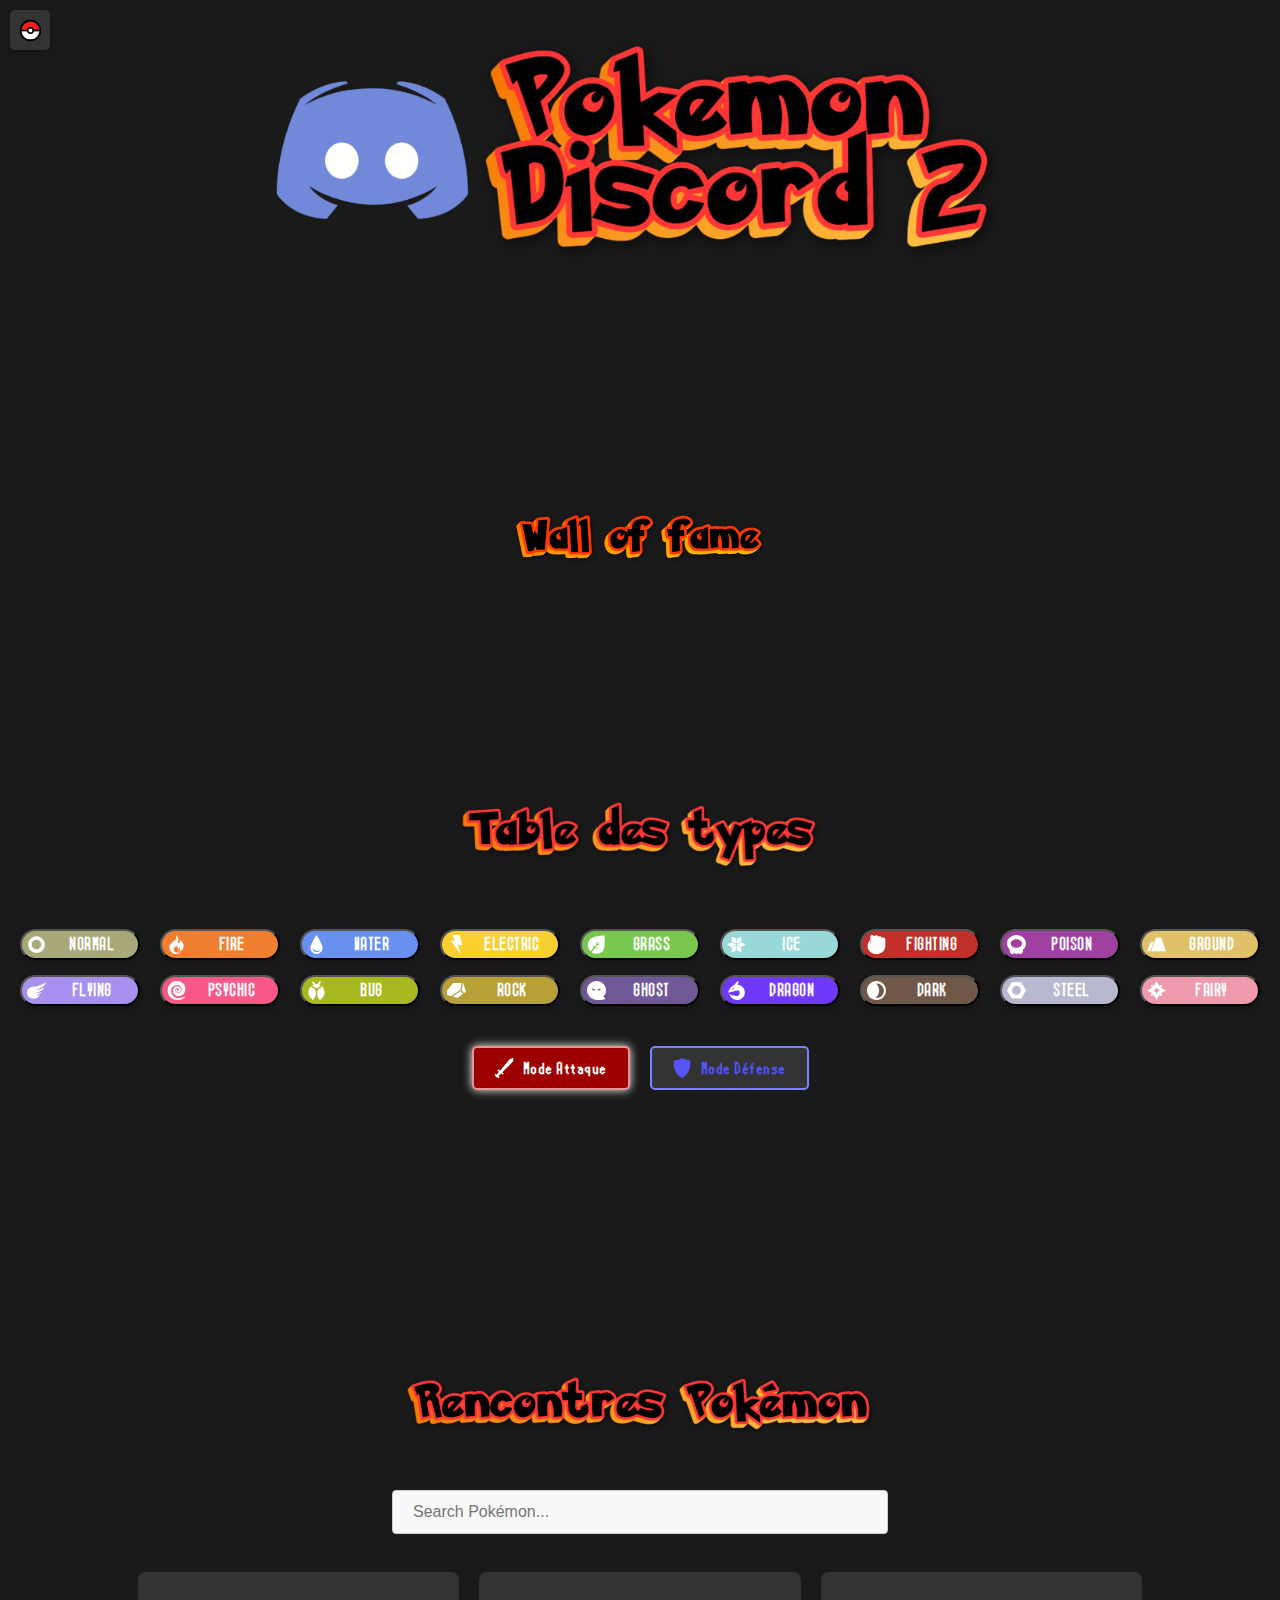
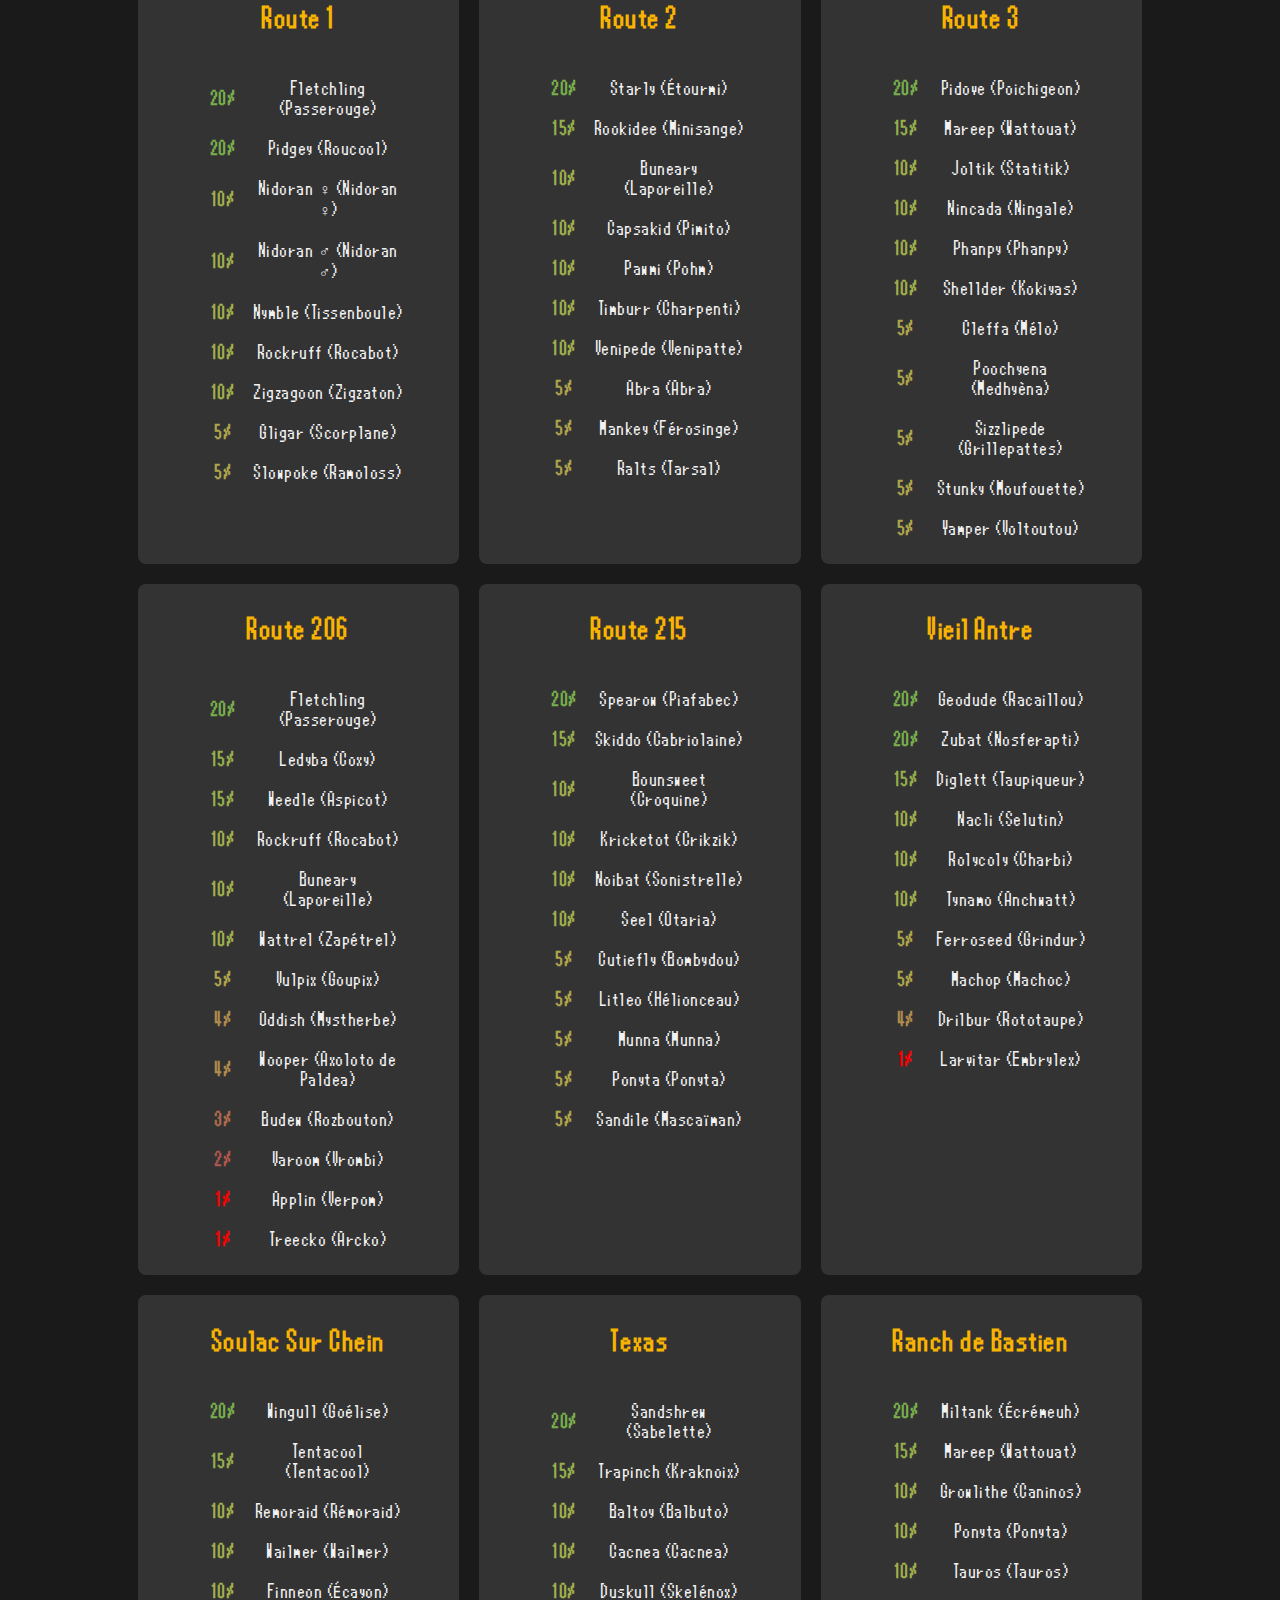
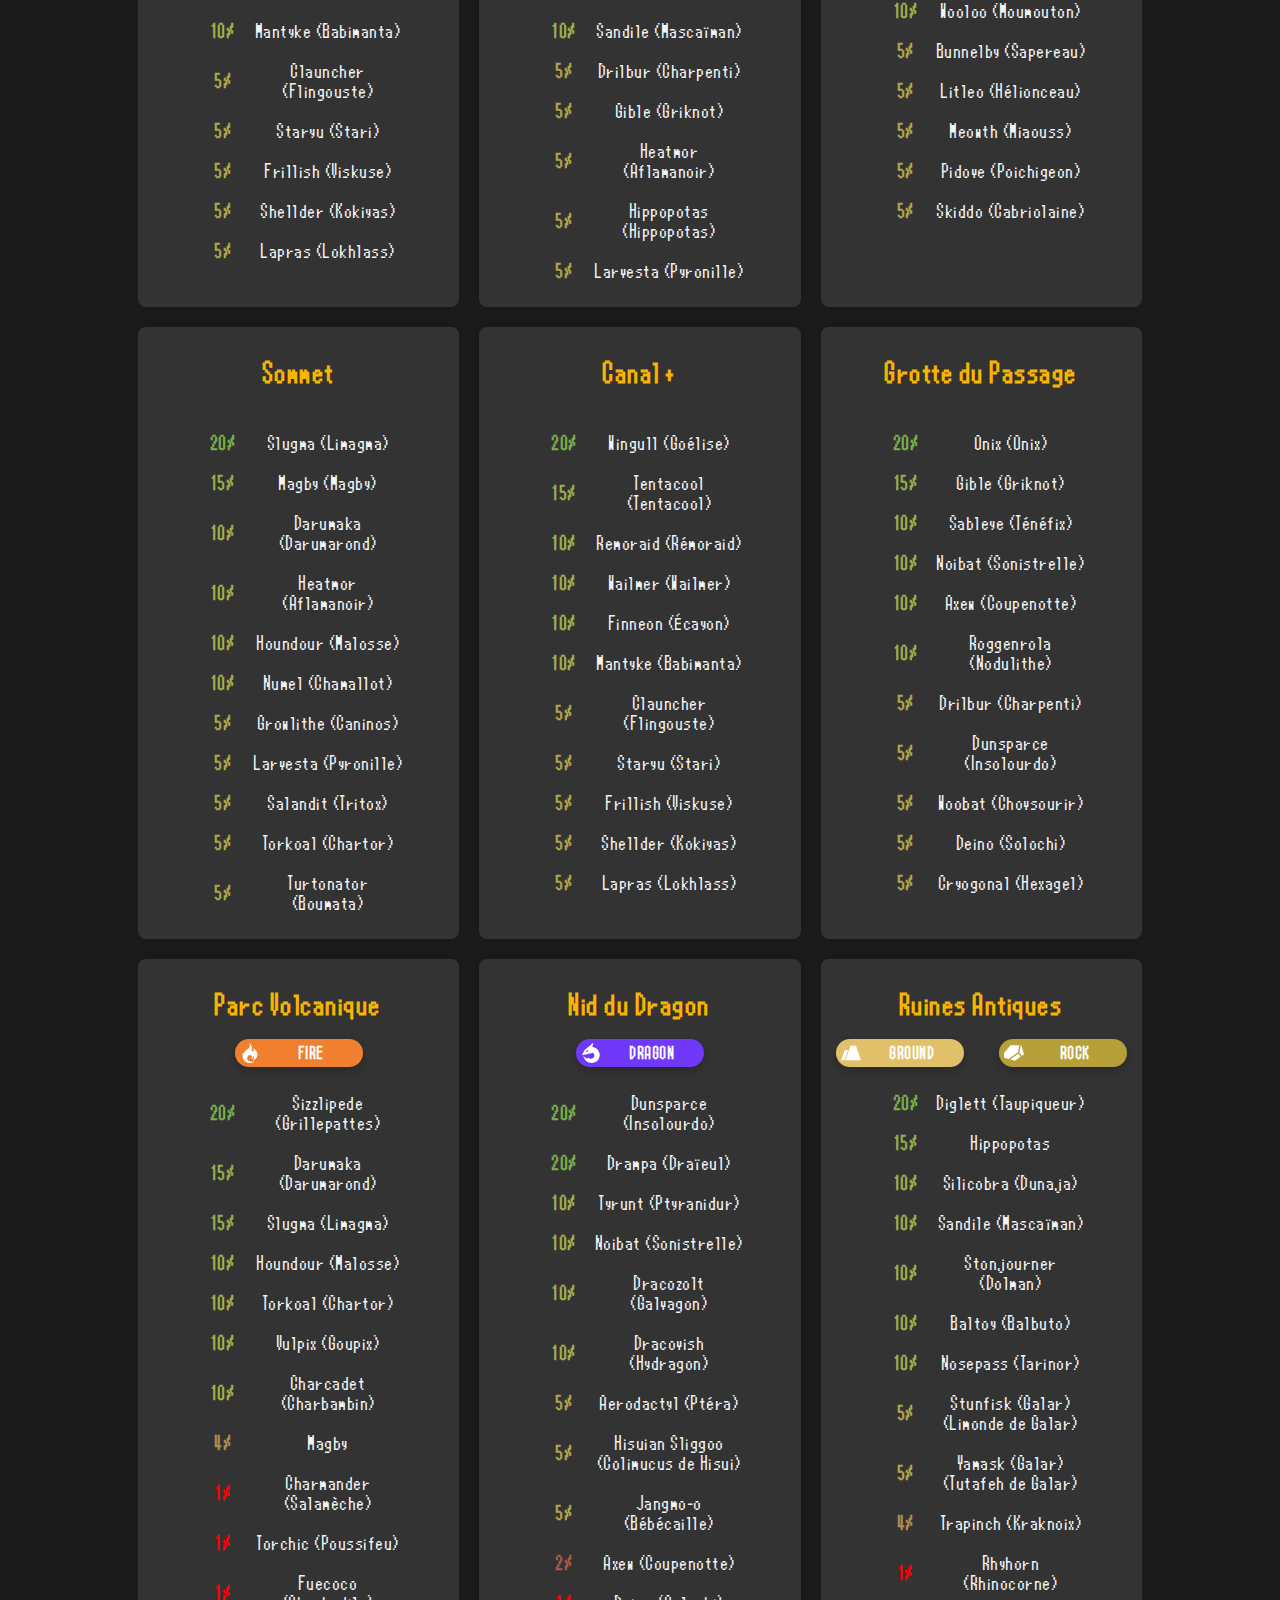
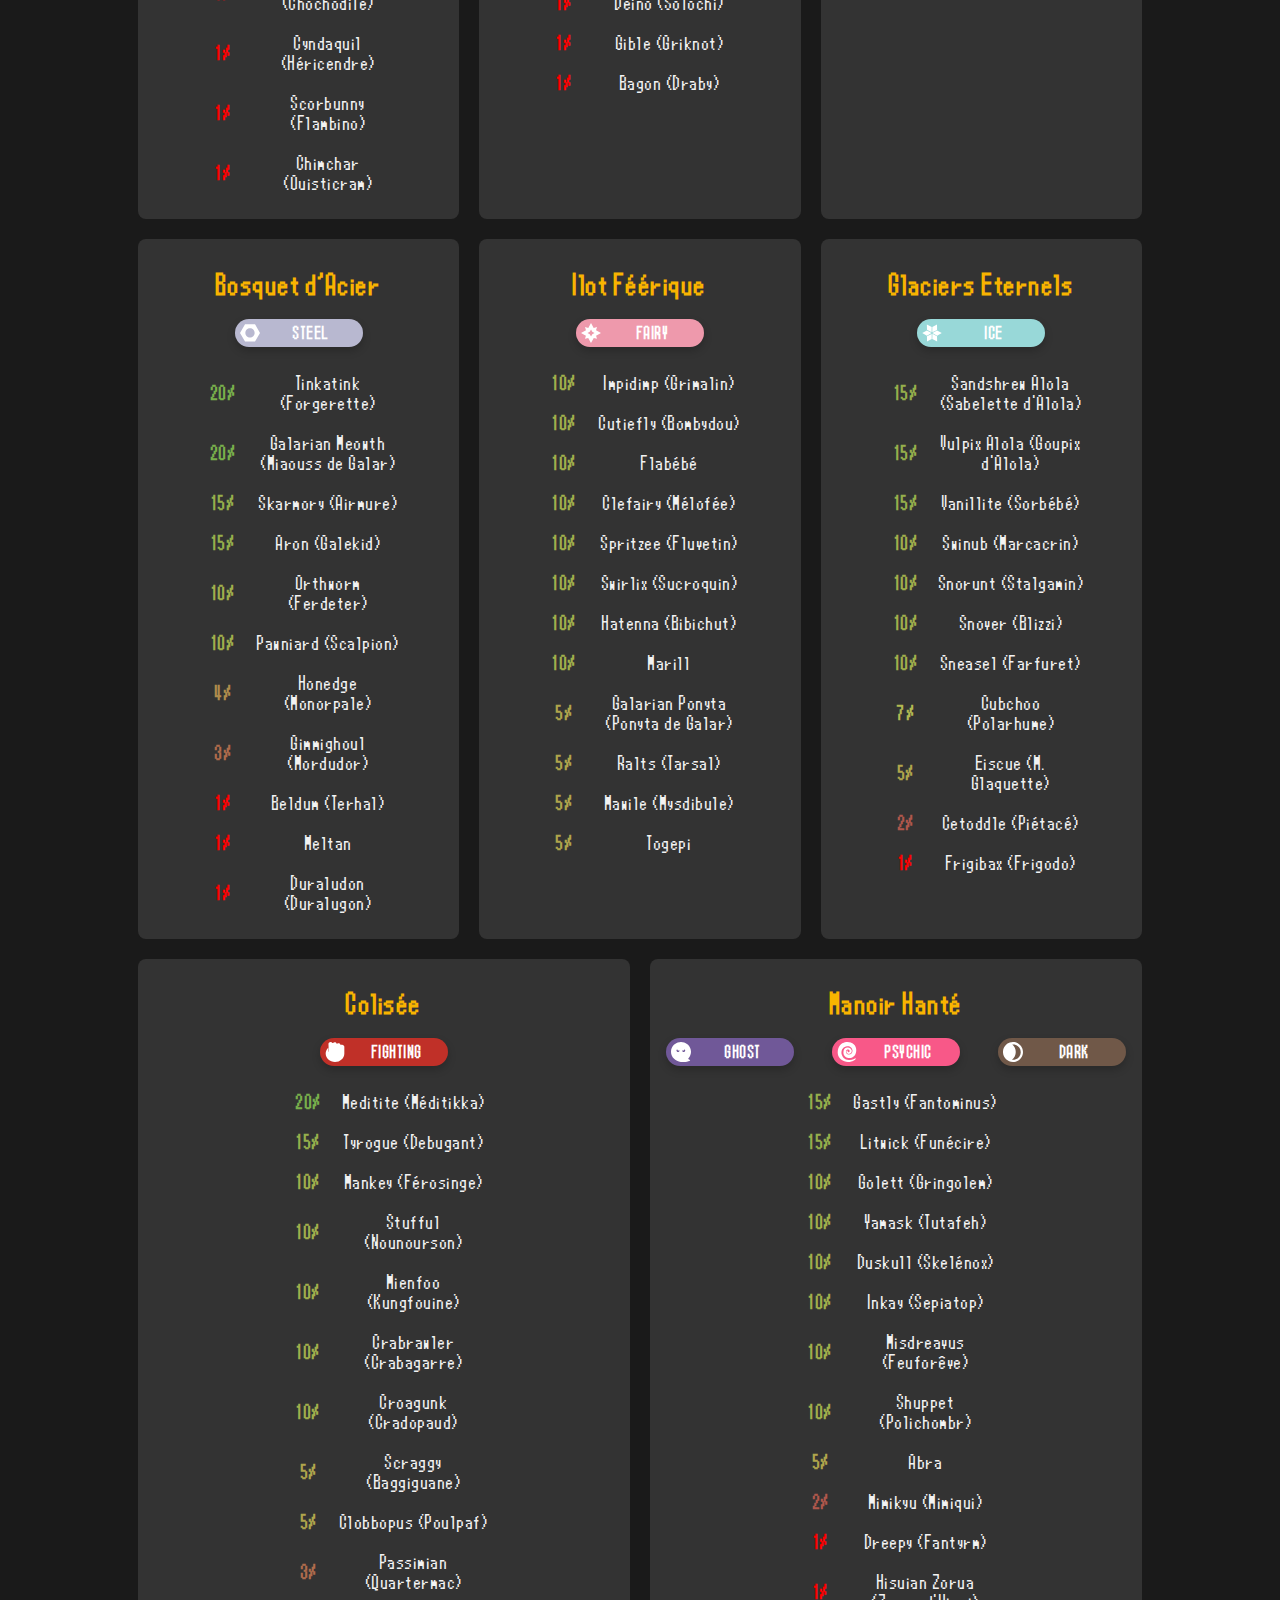
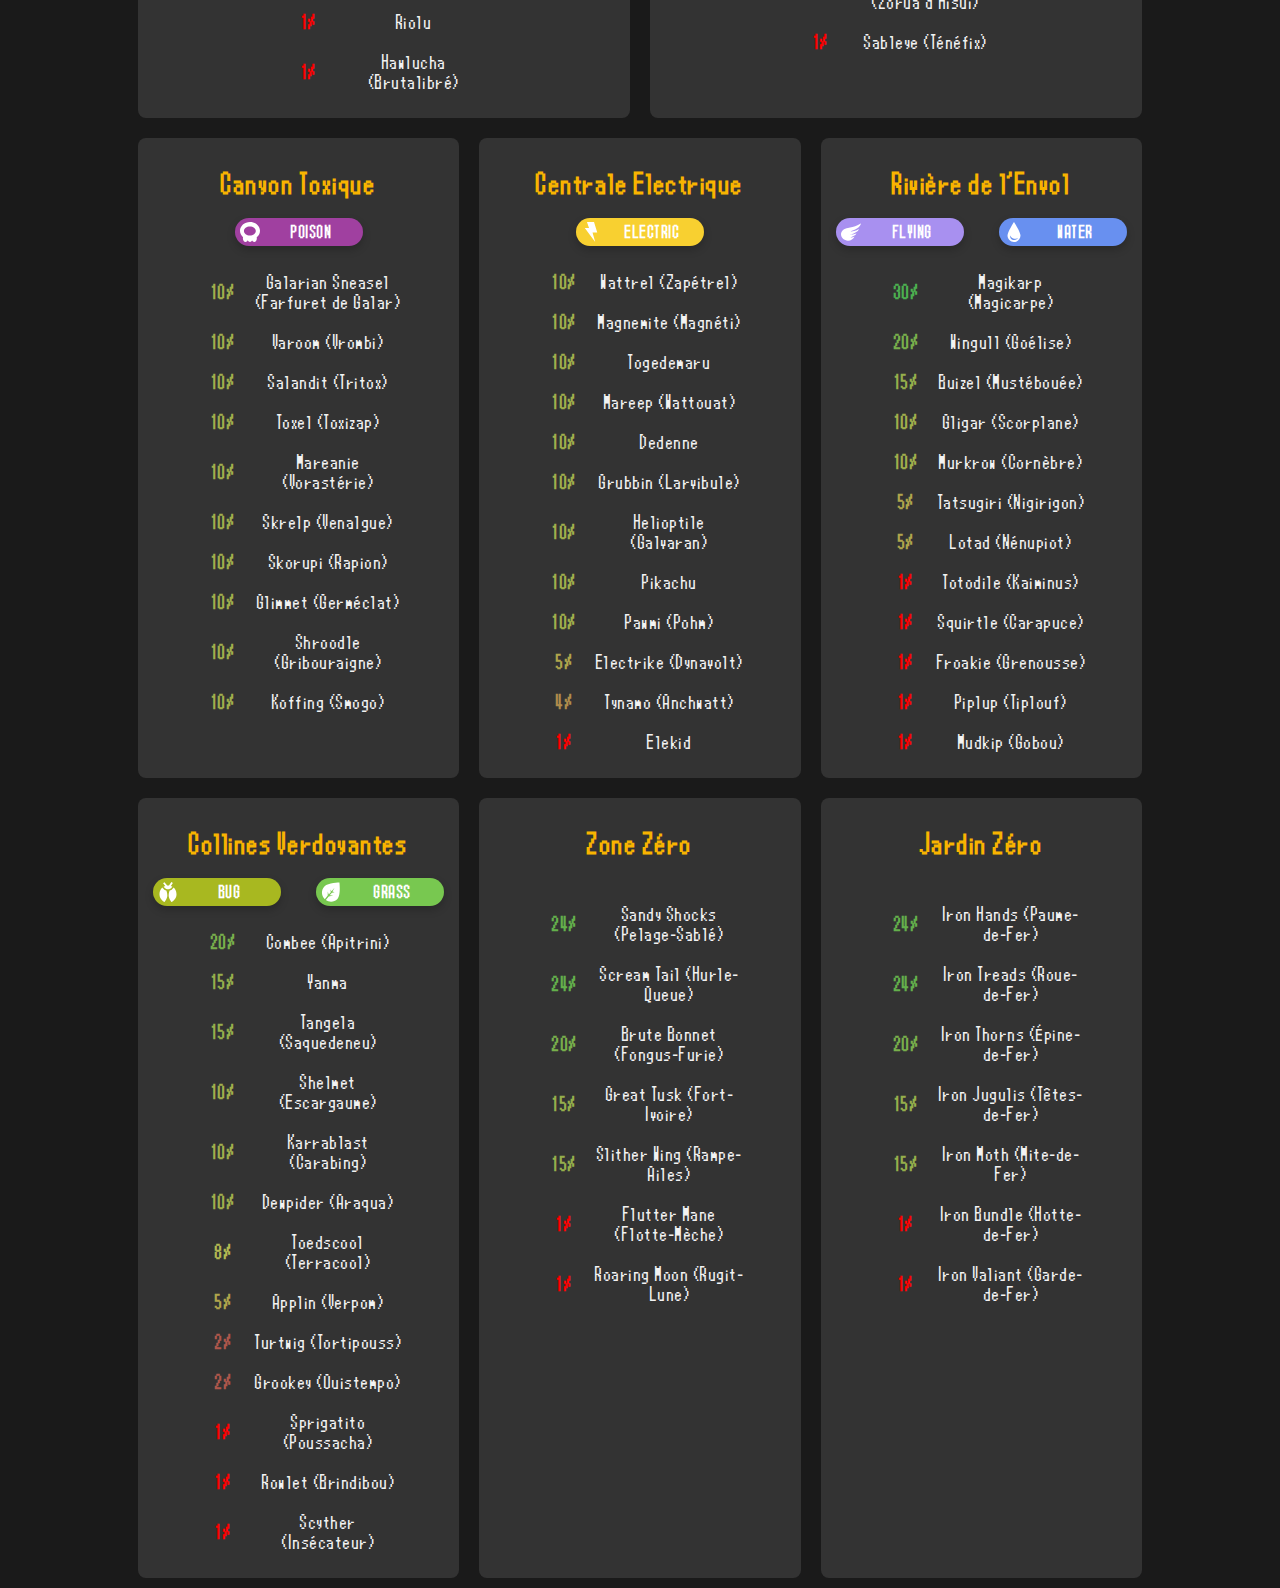
==== commit a540655e: "add icon sub menu" ====
--- a/index.html
+++ b/index.html
@@ -25,32 +25,110 @@
                     <img src="images/bush.png" alt="Menu tall grass">
                     <a href="#rencontre-img">Rencontres</a>
                     <ul class="dropdown-content">
-                        <li><a href="#route-1">Route 1</a></li>
-                        <li><a href="#route-2">Route 2</a></li>
-                        <li><a href="#route-3">Route 3</a></li>
-                        <li><a href="#route-206">Route 206</a></li>
-                        <li><a href="#route-215">Route 215</a></li>
-                        <li><a href="#vieil-antre">Vieil Antre</a></li>
-                        <li><a href="#soulac-sur-chein">Soulac Sur Chein</a></li>
-                        <li><a href="#texas">Texas</a></li>
-                        <li><a href="#ranch-de-bastien">Ranch de Bastien</a></li>
-                        <li><a href="#sommet">Sommet</a></li>
-                        <li><a href="#canal-plus">Canal +</a></li>
-                        <li><a href="#grotte-passage">Grotte du Passage</a></li>
-                        <li><a href="#parc-volcanique">Parc Volcanique</a></li>
-                        <li><a href="#nid-du-dragon">Nid du Dragon</a></li>
-                        <li><a href="#ruines-antiques">Ruines Antiques</a></li>
-                        <li><a href="#bosquet-dacier">Bosquet d’Acier</a></li>
-                        <li><a href="#ilot-feerique">Ilot Féérique</a></li>
-                        <li><a href="#glaciers-eternels">Glaciers Eternels</a></li>
-                        <li><a href="#colisee">Colisée</a></li>
-                        <li><a href="#manoir-hante">Manoir Hanté</a></li>
-                        <li><a href="#canyon-toxique">Canyon Toxique</a></li>
-                        <li><a href="#centrale-electrique">Centrale Electrique</a></li>
-                        <li><a href="#riviere-envol">Rivière de l’Envol</a></li>
-                        <li><a href="#collines-verdoyantes">Collines Verdoyantes</a></li>
-                        <li><a href="#zone-zero">Zone Zéro</a></li>
-                        <li><a href="#jardin-zero">Jardin Zéro</a></li>
+                        <li>
+                            <img src="images/grass.png" alt="">
+                            <a href="#route-1">Route 1</a>
+                        </li>
+                        <li>
+                            <img src="images/grass.png" alt="">
+                            <a href="#route-2">Route 2</a>
+                        </li>
+                        <li>
+                            <img src="images/grass.png" alt="">
+                            <a href="#route-3">Route 3</a>
+                        </li>
+                        <li>
+                            <img src="images/grass.png" alt="">
+                            <a href="#route-206">Route 206</a>
+                        </li>
+                        <li>
+                            <img src="images/grass.png" alt="">
+                            <a href="#route-215">Route 215</a>
+                        </li>
+                        <li>
+                            <img src="images/stone.png" alt="">
+                            <a href="#vieil-antre">Vieil Antre</a>
+                        </li>
+                        <li>
+                            <img src="images/grass.png" alt="">
+                            <a href="#soulac-sur-chein">Soulac Sur Chein</a>
+                        </li>
+                        <li>
+                            <img src="images/texas-grass.png" alt="">
+                            <a href="#texas">Texas</a>
+                        </li>
+                        <li>
+                            <img src="images/texas-grass.png" alt="">
+                            <a href="#ranch-de-bastien">Ranch de Bastien</a>
+                        </li>
+                        <li>
+                            <img src="images/lava.png" alt="">
+                            <a href="#sommet">Sommet</a>
+                        </li>
+                        <li>
+                            <img src="images/water-tile.png" alt="">
+                            <a href="#canal-plus">Canal +</a>
+                        </li>
+                        <li>
+                            <img src="images/stone.png" alt="">
+                            <a href="#grotte-passage">Grotte du Passage</a>
+                        </li>
+                        <li>
+                            <img src="images/icons/fire-colored.svg" alt="">
+                            <a href="#parc-volcanique">Parc Volcanique</a>
+                        </li>
+                        <li>
+                            <img src="images/icons/dragon-colored.svg" alt="">
+                            <a href="#nid-du-dragon">Nid du Dragon</a>
+                        </li>
+                        <li>
+                            <img src="images/icons/ground-colored.svg" alt="">
+                            <a href="#ruines-antiques">Ruines Antiques</a>
+                        </li>
+                        <li>
+                            <img src="images/icons/steel-colored.svg" alt="">
+                            <a href="#bosquet-dacier">Bosquet d’Acier</a>
+                        </li>
+                        <li>
+                            <img src="images/icons/fairy-colored.svg" alt="">
+                            <a href="#ilot-feerique">Ilot Féérique</a>
+                        </li>
+                        <li>
+                            <img src="images/icons/ice-colored.svg" alt="">
+                            <a href="#glaciers-eternels">Glaciers Eternels</a>
+                        </li>
+                        <li>
+                            <img src="images/icons/fighting-colored.svg" alt="">
+                            <a href="#colisee">Colisée</a>
+                        </li>
+                        <li>
+                            <img src="images/icons/ghost-colored.svg" alt="">
+                            <a href="#manoir-hante">Manoir Hanté</a>
+                        </li>
+                        <li>
+                            <img src="images/icons/poison-colored.svg" alt="">
+                            <a href="#canyon-toxique">Canyon Toxique</a>
+                        </li>
+                        <li>
+                            <img src="images/icons/electric-colored.svg" alt="">
+                            <a href="#centrale-electrique">Centrale Electrique</a>
+                        </li>
+                        <li>
+                            <img src="images/icons/flying-colored.svg" alt="">
+                            <a href="#riviere-envol">Rivière de l’Envol</a>
+                        </li>
+                        <li>
+                            <img src="images/icons/grass-colored.svg" alt="">
+                            <a href="#collines-verdoyantes">Collines Verdoyantes</a>
+                        </li>
+                        <li>
+                            <img src="images/atom.png" alt="">
+                            <a href="#zone-zero">Zone Zéro</a>
+                        </li>
+                        <li>
+                            <img src="images/spear.png" alt="">
+                            <a href="#jardin-zero">Jardin Zéro</a>
+                        </li>
                     </ul>                    
                 </li>
             </ul>
--- a/styles.css
+++ b/styles.css
@@ -1,3 +1,10 @@
+@font-face {
+    font-family: 'Pokemon Classic';
+    src: url('font/Pokemon_X_and_Y.ttf') format('truetype');
+    font-weight: normal;
+    font-style: normal;
+}
+
 html {
     scroll-behavior: smooth;
 }
@@ -10,10 +17,15 @@
     align-items: center;
     background-color: #1a1a1a;
     color: #f2f2f2;
-    font-family: 'Arial', sans-serif;
     margin: 0;
     padding: 0;
     gap: 200px;
+    font-family: 'Pokemon Classic', sans-serif;
+    letter-spacing: 1.5px;
+}
+span, button{
+    font-family: 'Pokemon Classic', sans-serif;
+    letter-spacing: 1.5px;
 }
 .container {
     width: 80%;
@@ -79,11 +91,10 @@
     margin: 0;
     display: flex;
     flex-direction: column;
-    gap: 15px;
+    gap: 20px;
 }
 
 #dropdown-menu ul li {
-    margin-bottom: 10px;
     display: flex;
     align-items: center;
     gap: 15px;
@@ -152,12 +163,13 @@
 }
 
 .dropdown:hover .dropdown-content {
-    display: block;
-}
-
-.dropdown-content li {
-    padding: 8px 16px;
-    color: white;
+    display: flex;
+    gap: 20px;
+    flex-direction: column;
+}
+
+.dropdown-content{
+    padding: 0px;
 }
 
 .dropdown-content li a {
@@ -167,12 +179,8 @@
     font-weight: bold;
 }
 
-.dropdown-content li a:hover {
-    background-color: #f8b400;
-}
-
-#dropdown-menu ul {
-    gap: 10px;
+.dropdown-content img{
+    max-width: 33px;
 }
 
 /* Sticky style */
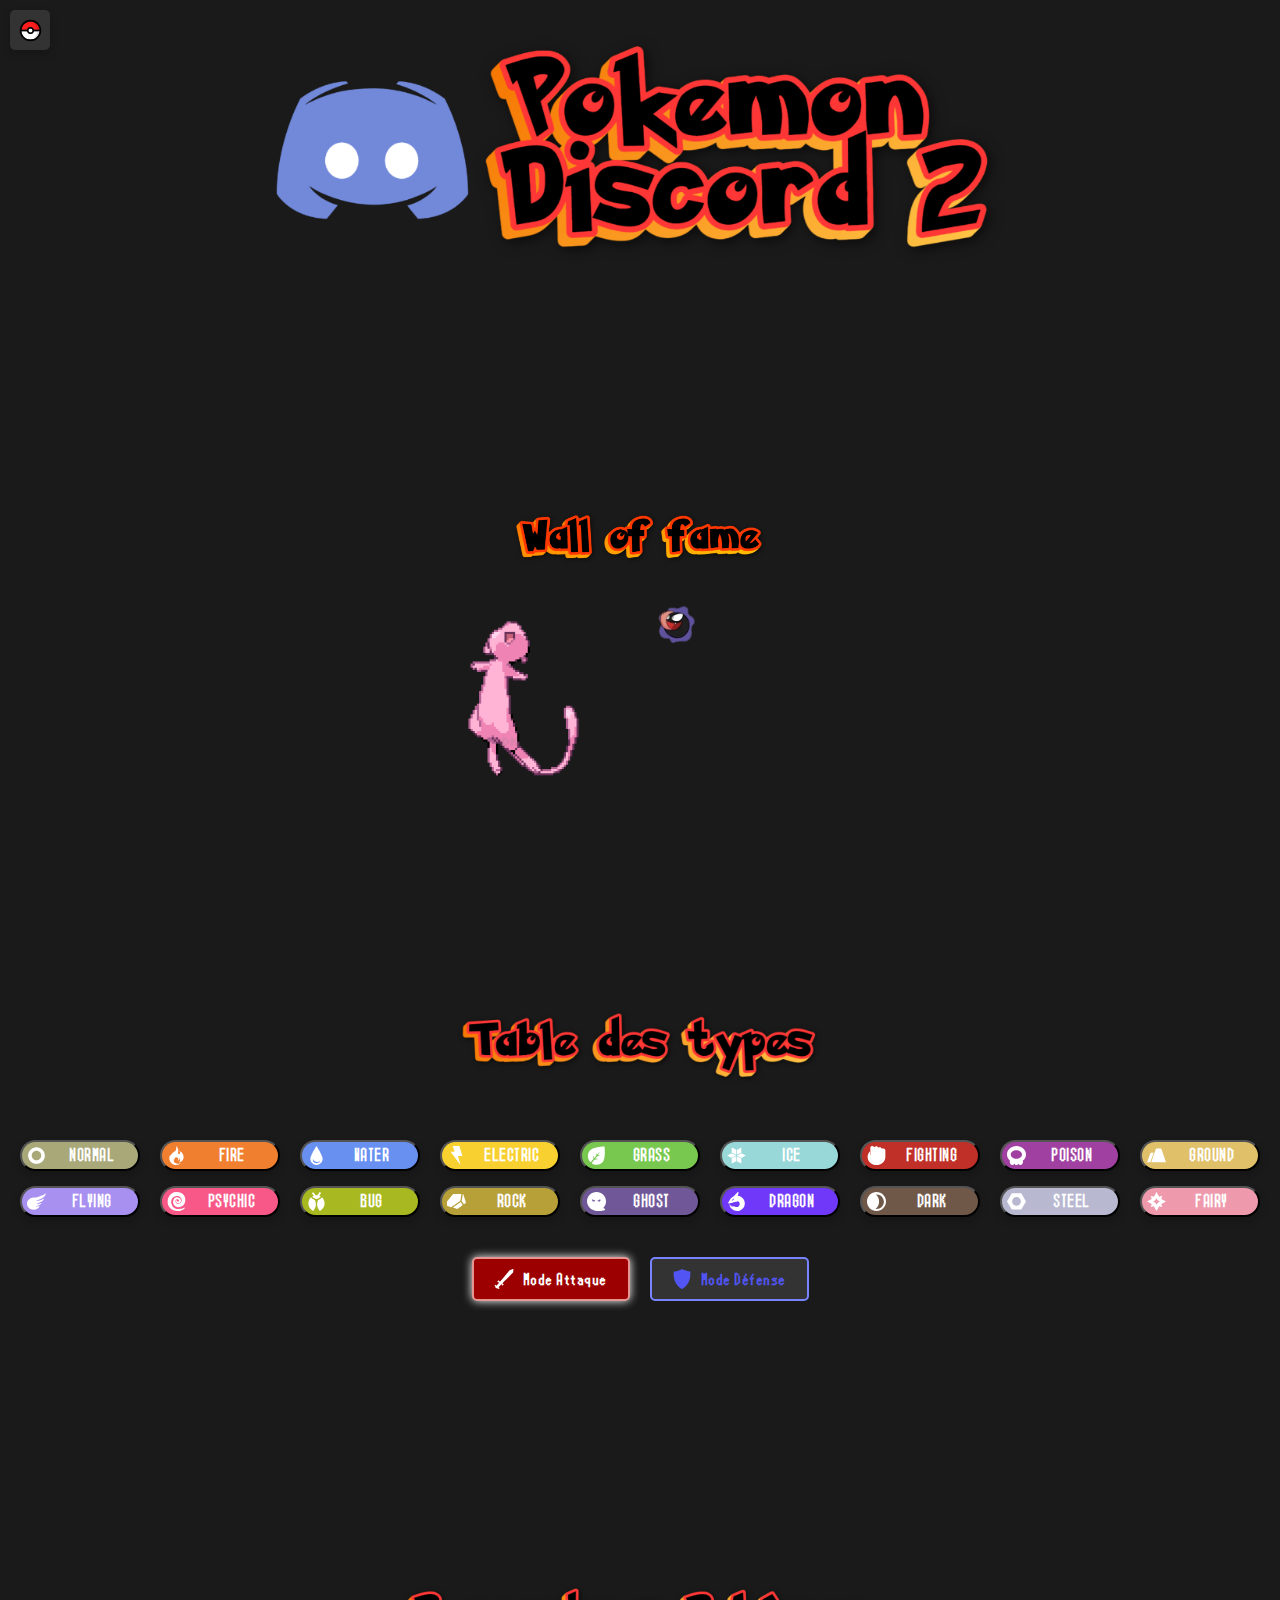
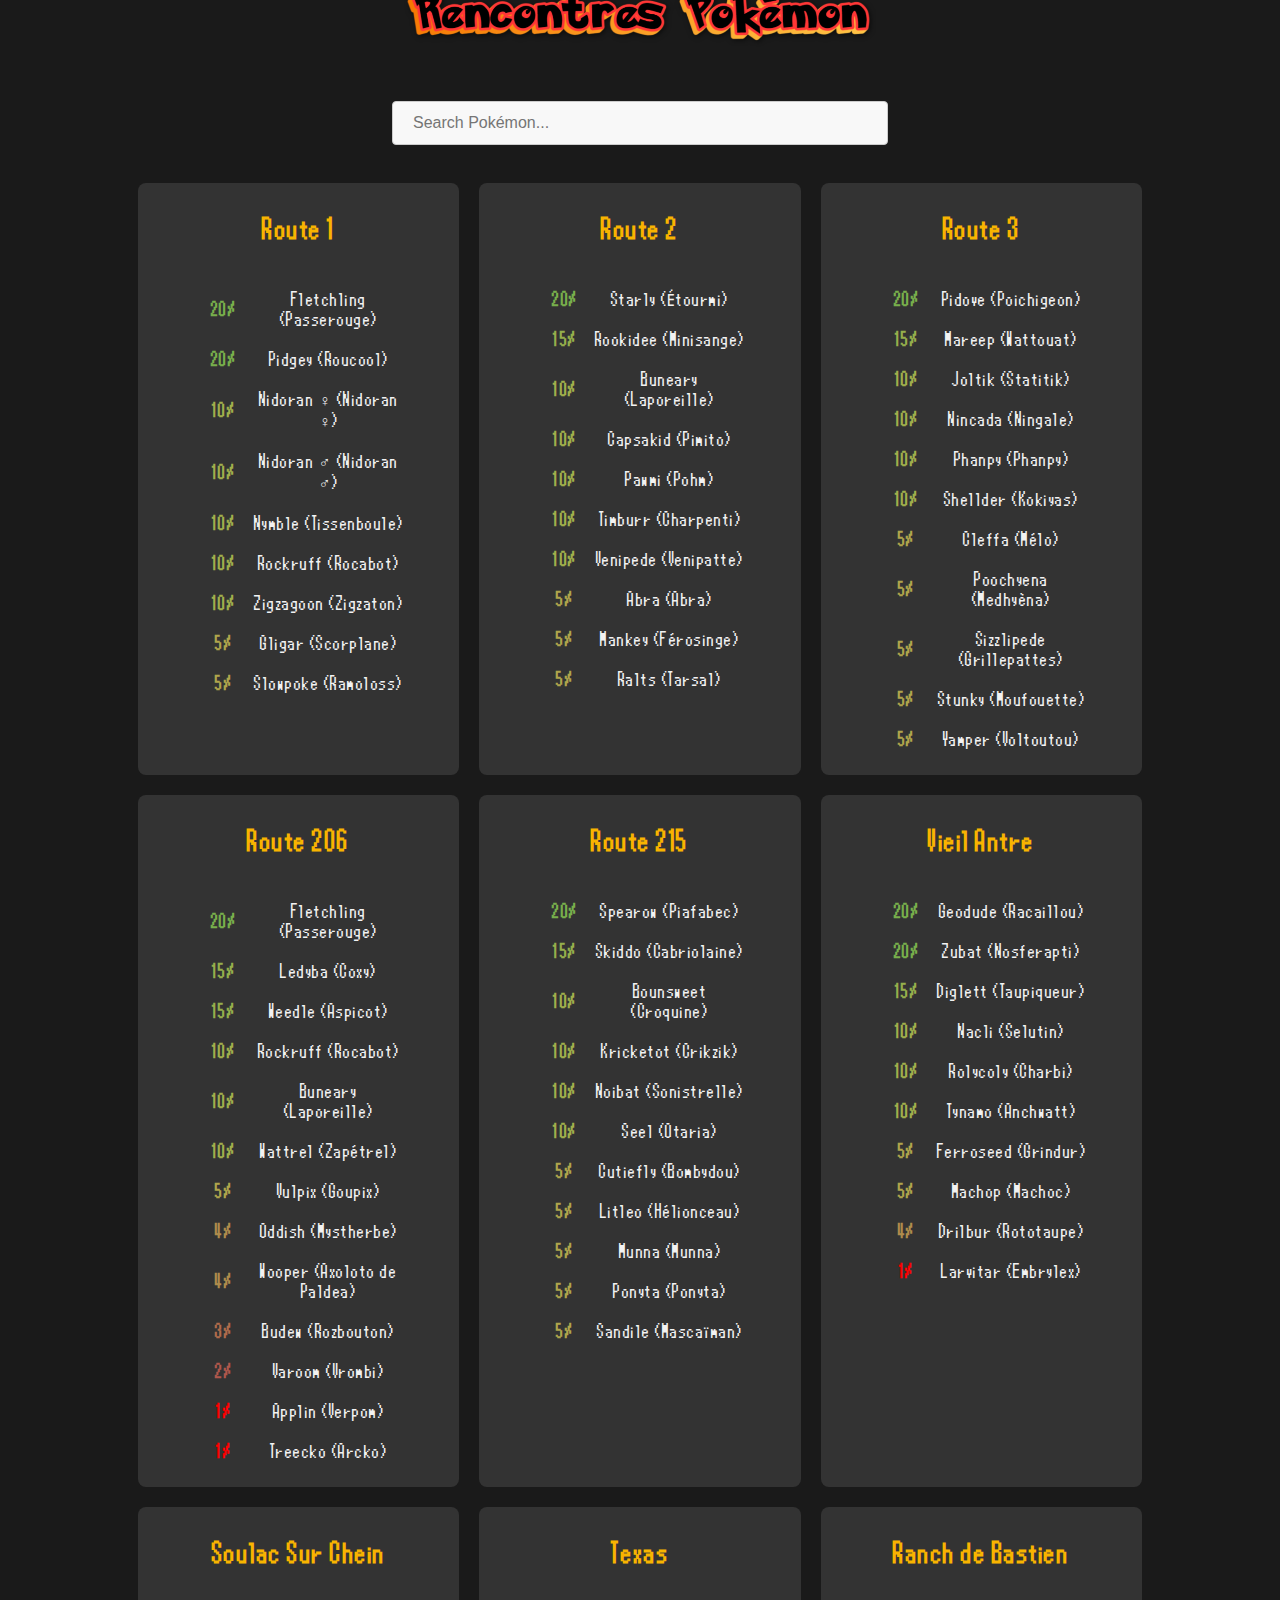
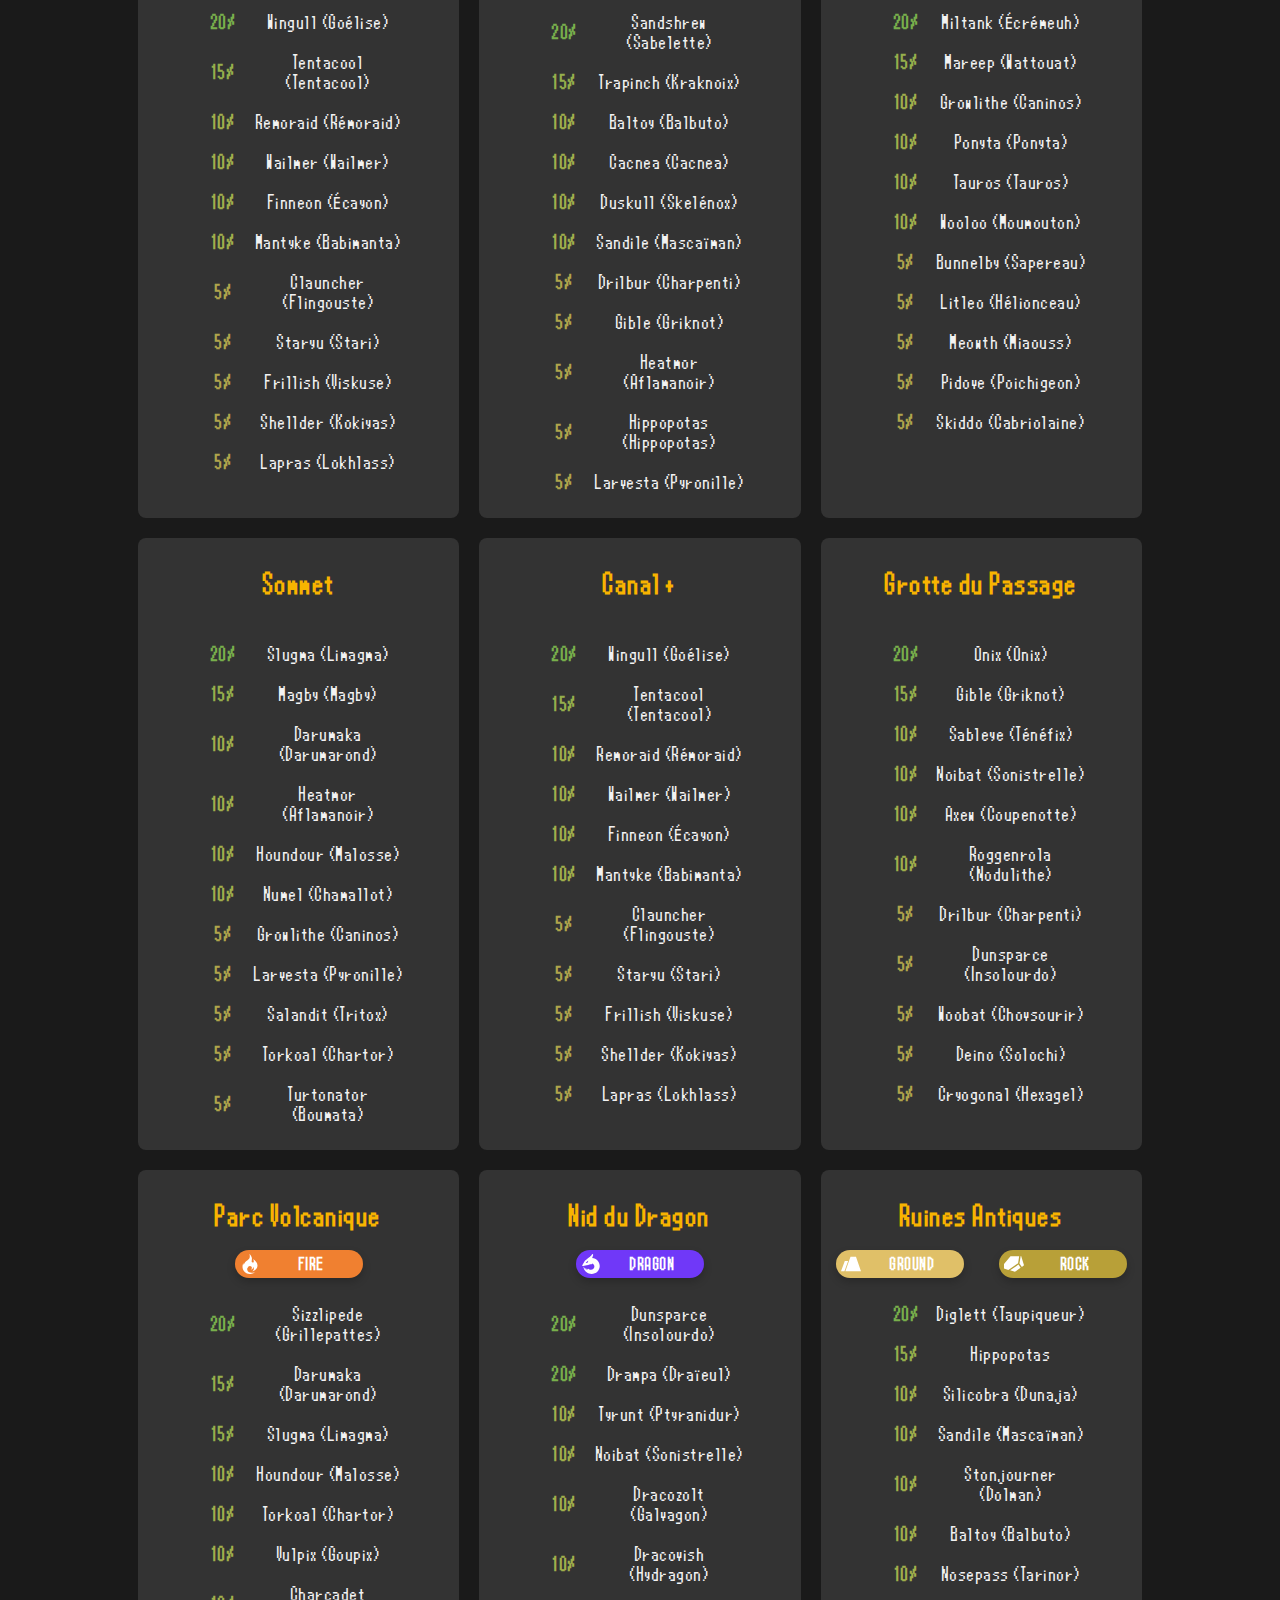
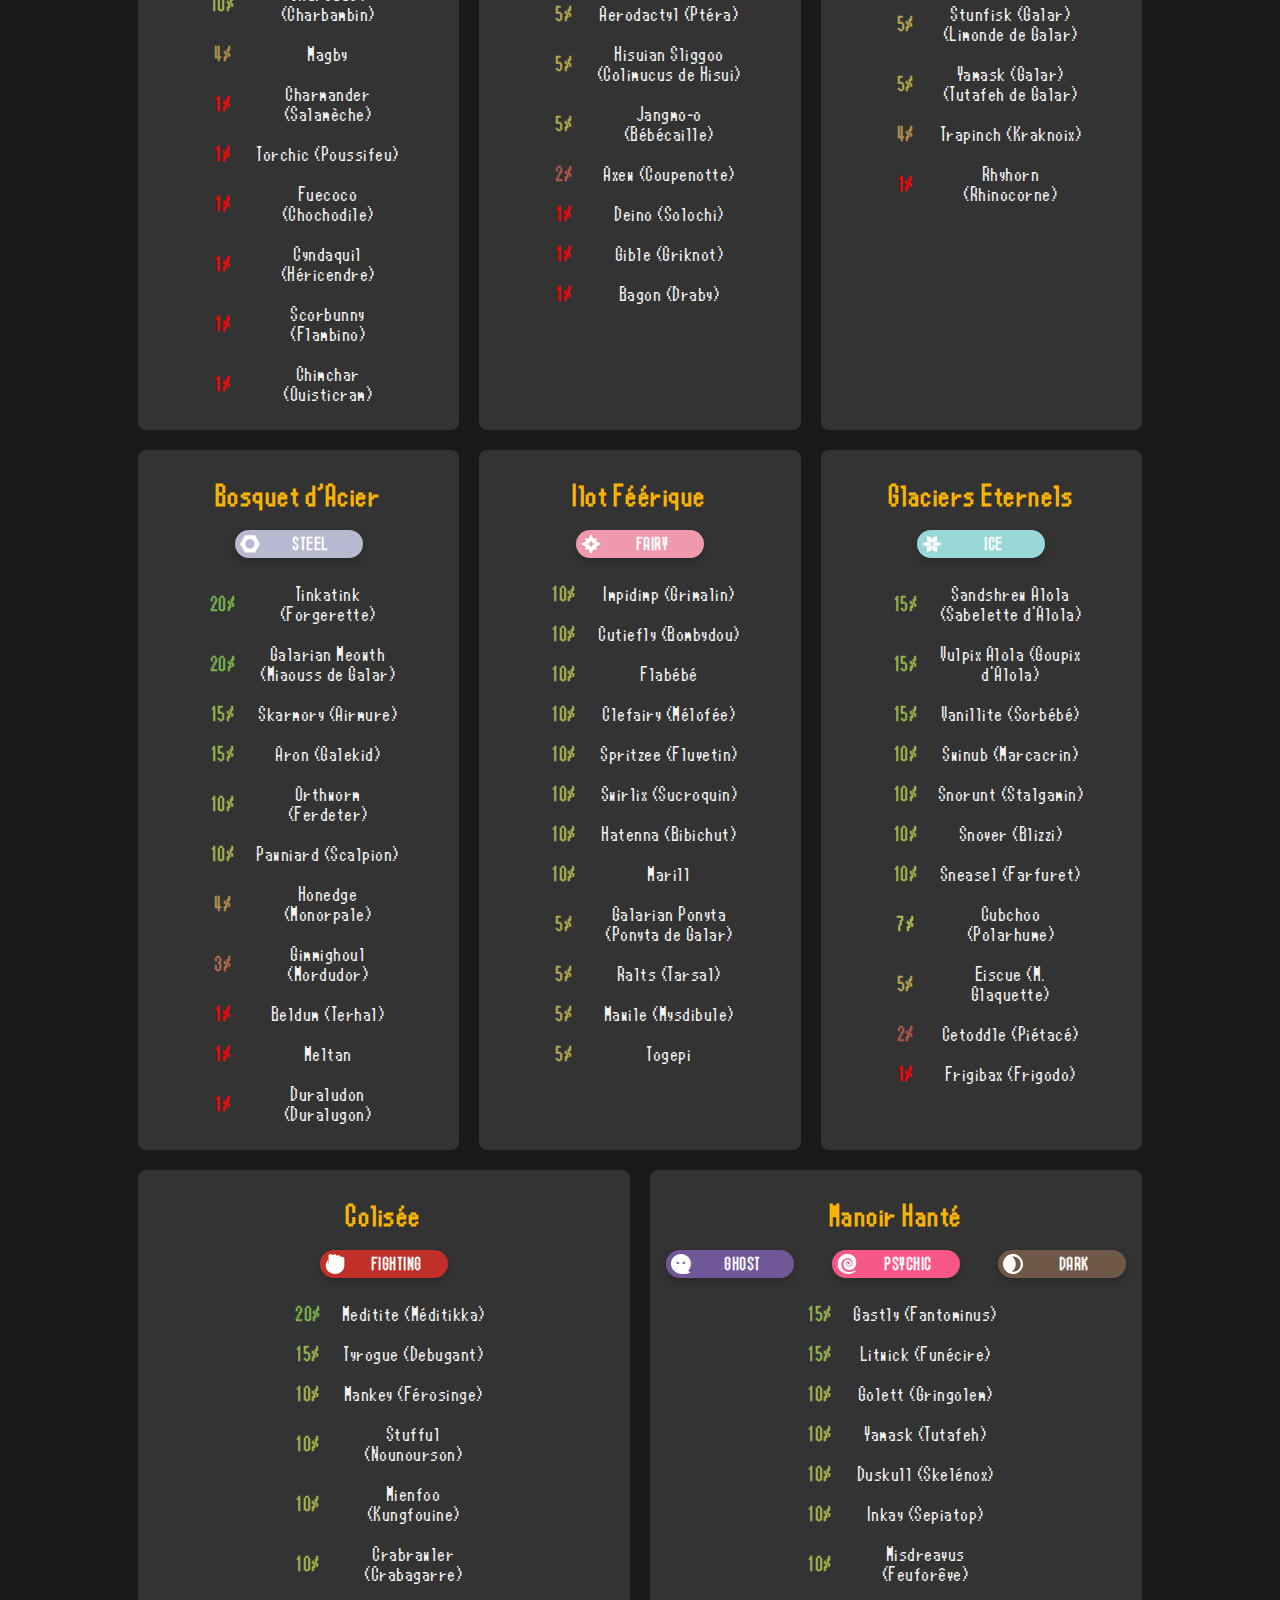
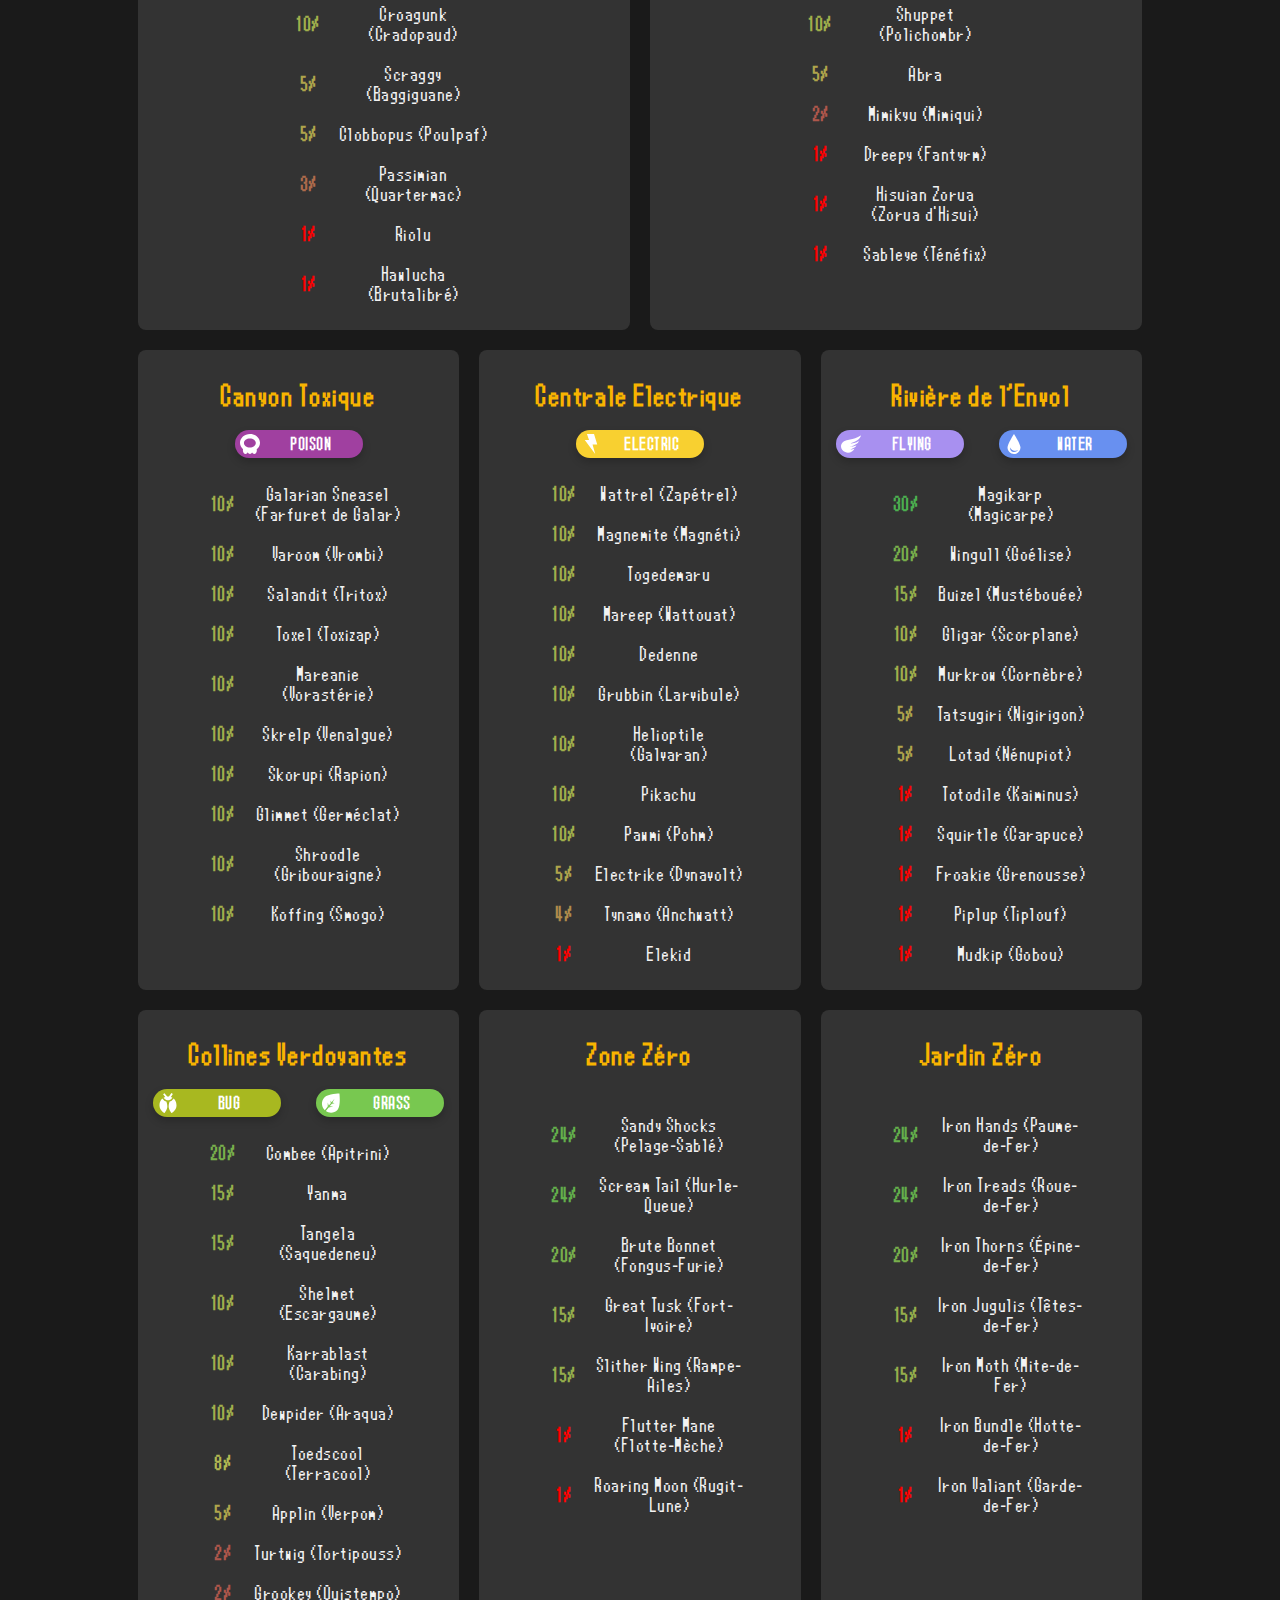
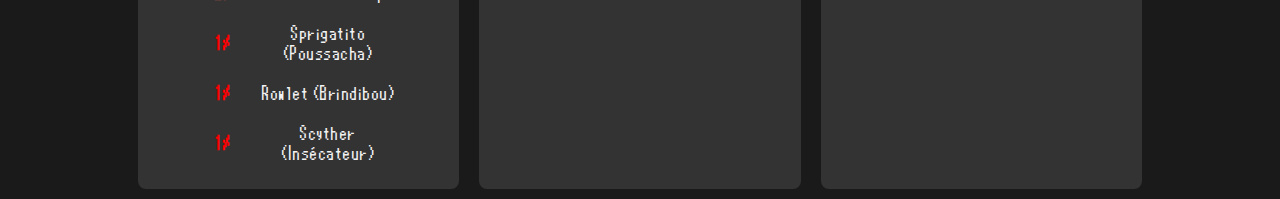
==== commit cb8cb128: "add gif" ====
--- a/index.html
+++ b/index.html
@@ -136,8 +136,12 @@
     </div> 
     
     <img id="main-title-img" src="images/Pokemon-Discord-2-20-09-2024.png" alt="Pokemon-Discord-2">
-    <div>
+    <div class="fame-container">
         <img id="wall-fame-img" src="images/Wall-of-fame-20-09-2024.png" alt="Wall of fame">
+        <div>
+            <img src="gif/mew.gif" alt="" width="30%" height="30%">
+            <img src="gif/gengar.webp" alt="" width="30%" height="30%">
+        </div>
     </div>
     
     <div>
--- a/styles.css
+++ b/styles.css
@@ -196,6 +196,12 @@
 }
 #wall-fame-img{
     max-width: 280px;
+}
+
+.fame-container{
+    display: flex;
+    flex-direction: column;
+    align-items: center;
 }
 #table-type-img{
     max-width: 400px;
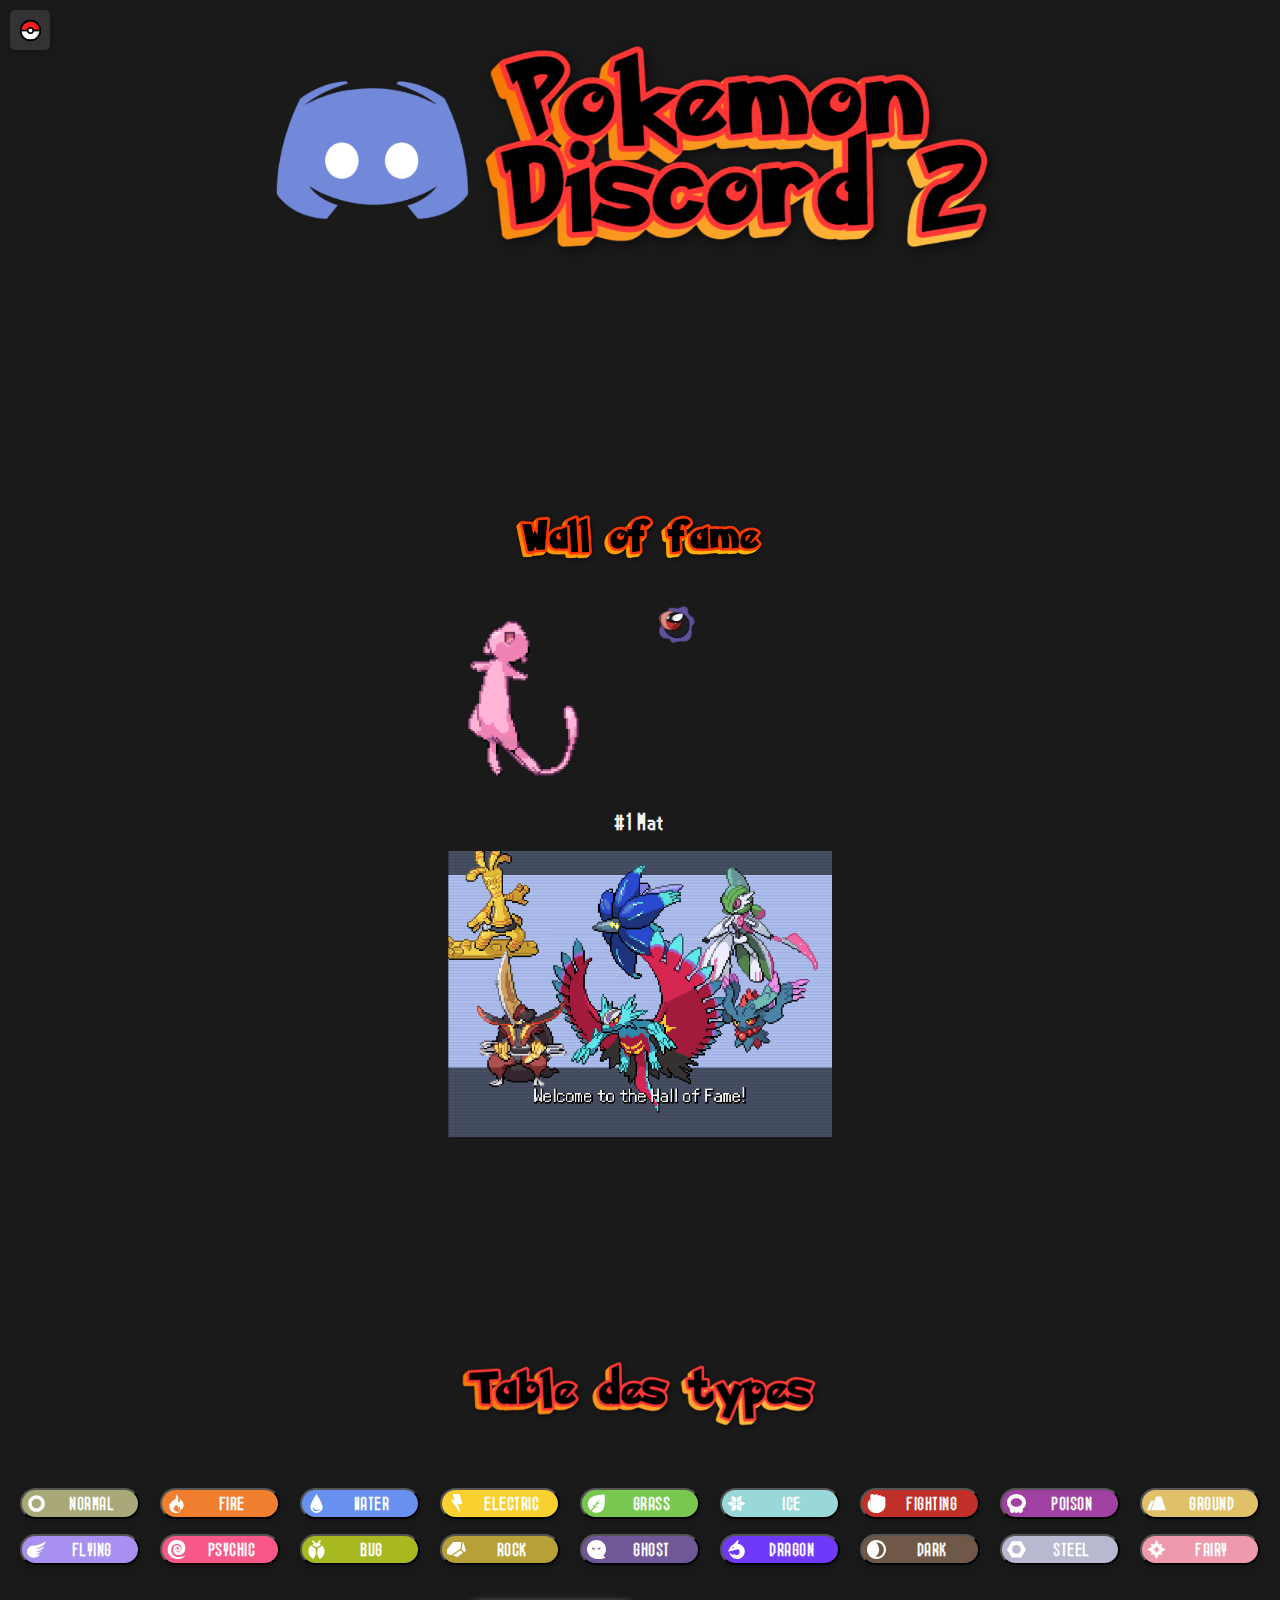
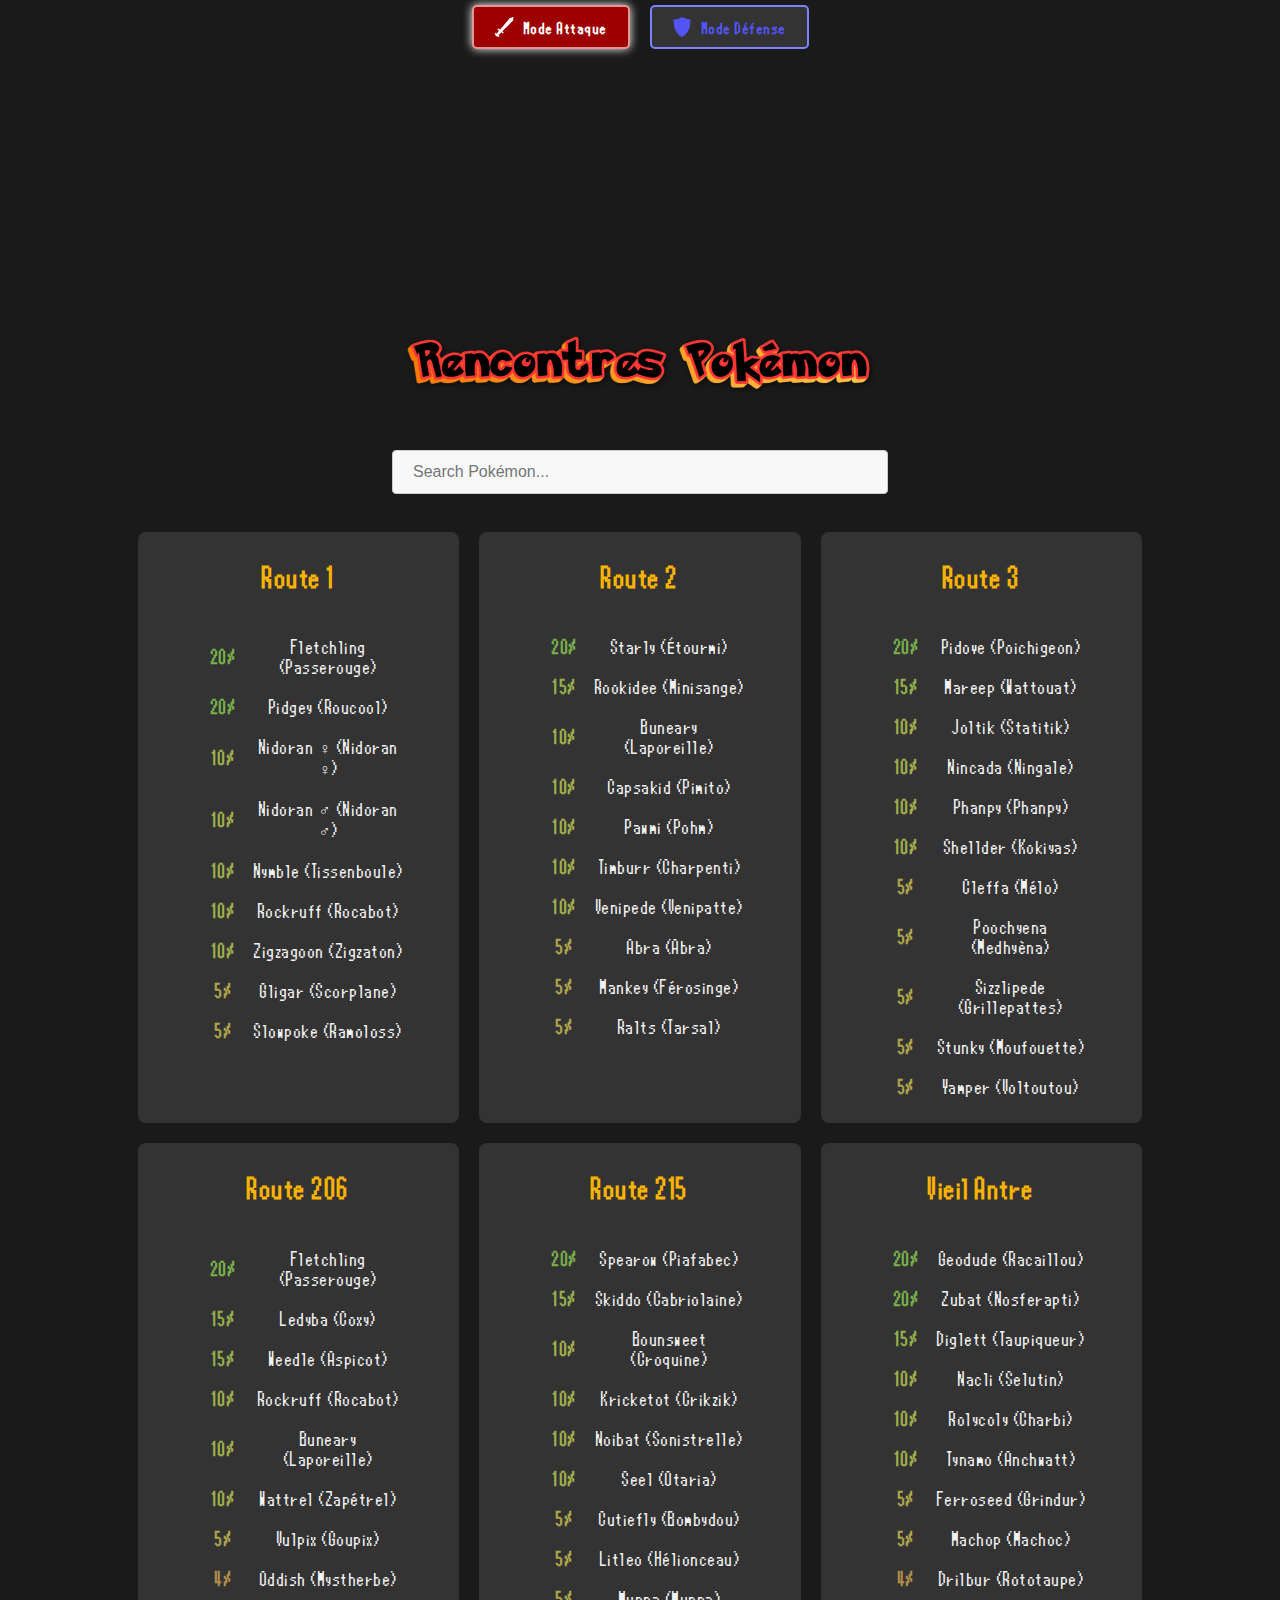
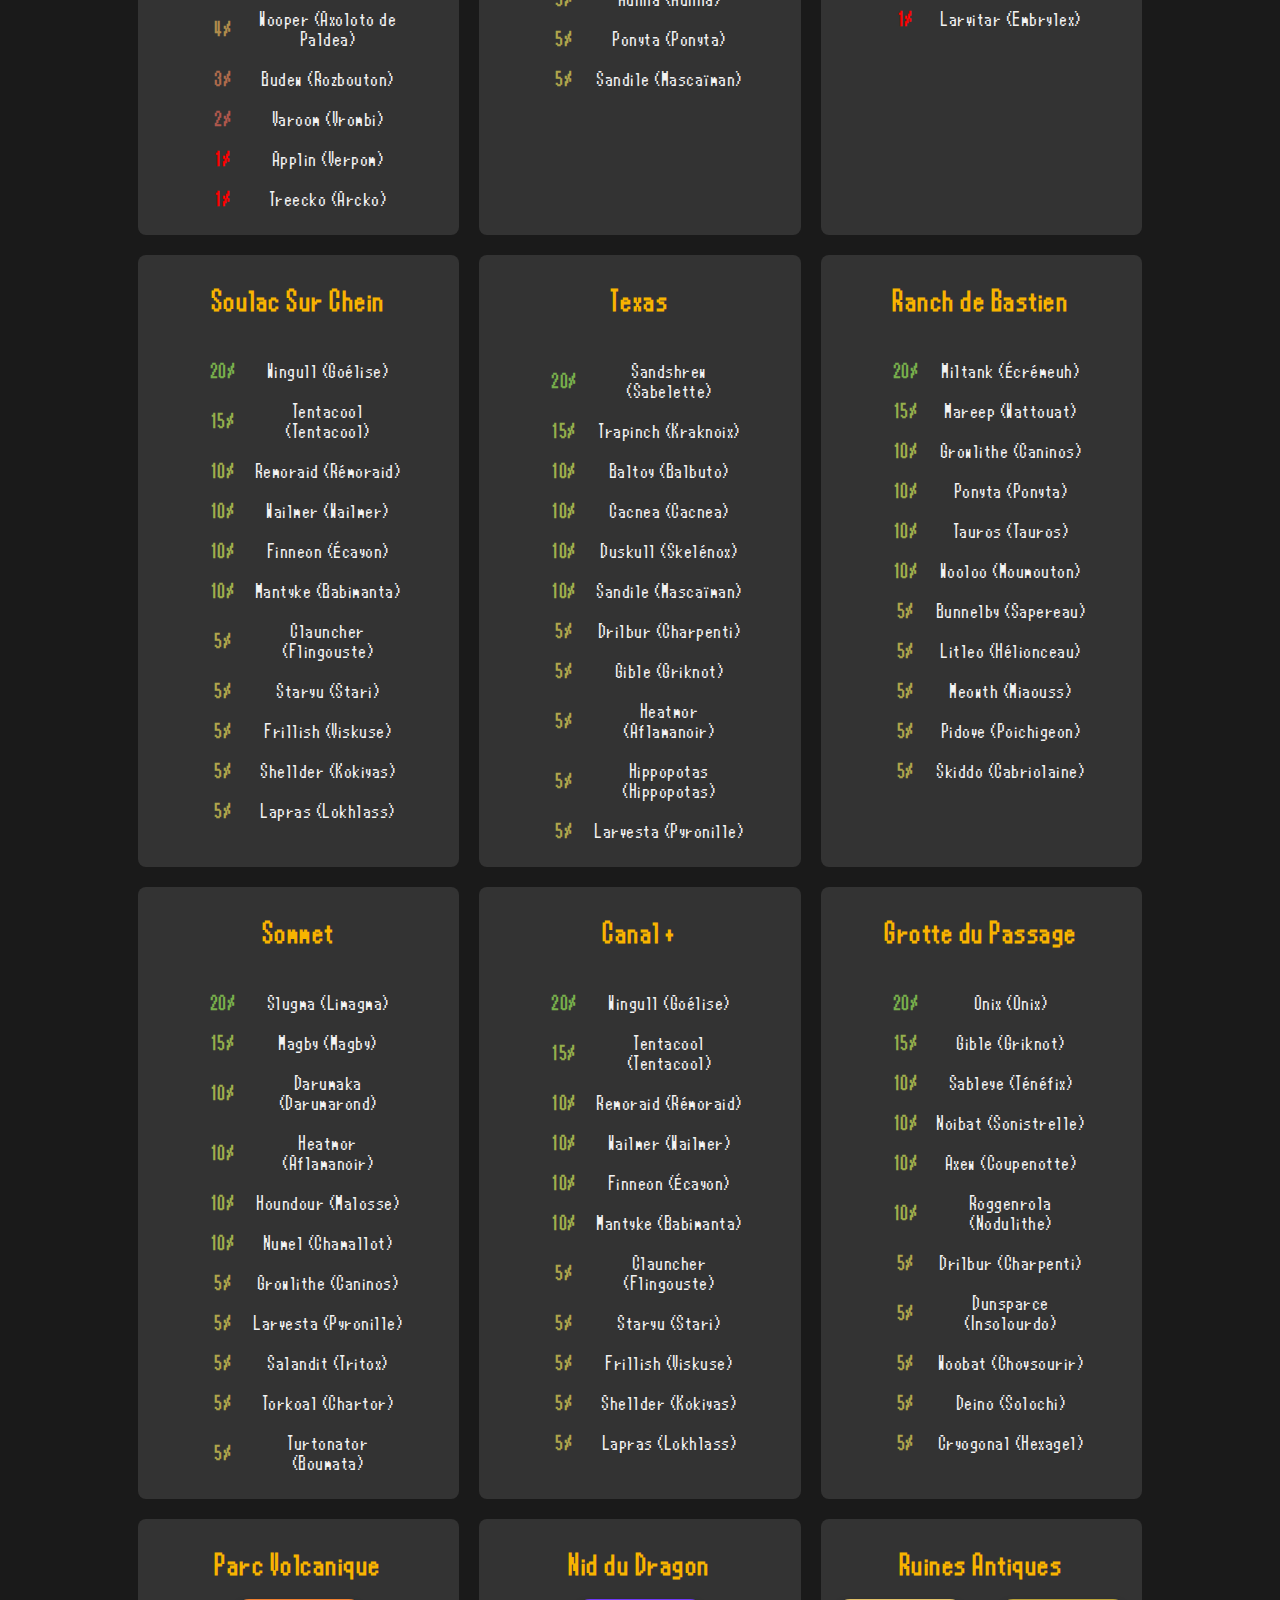
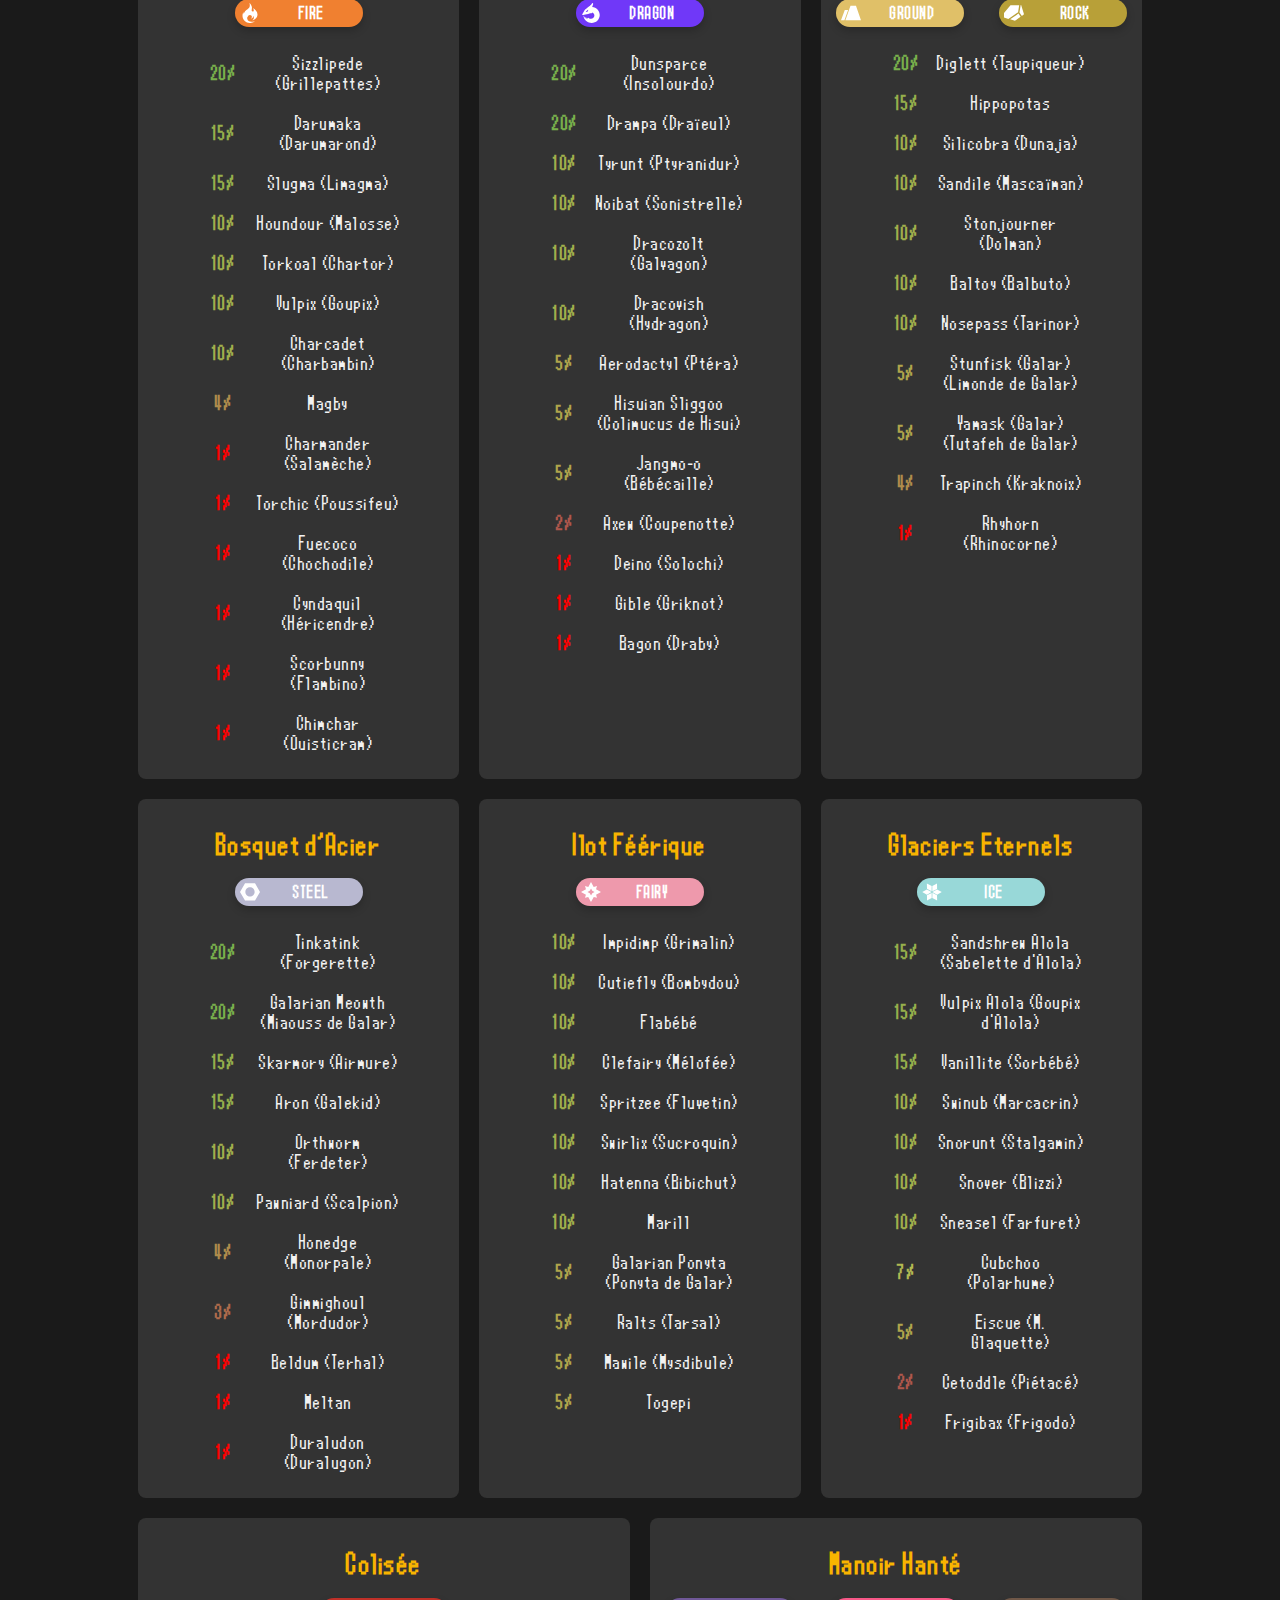
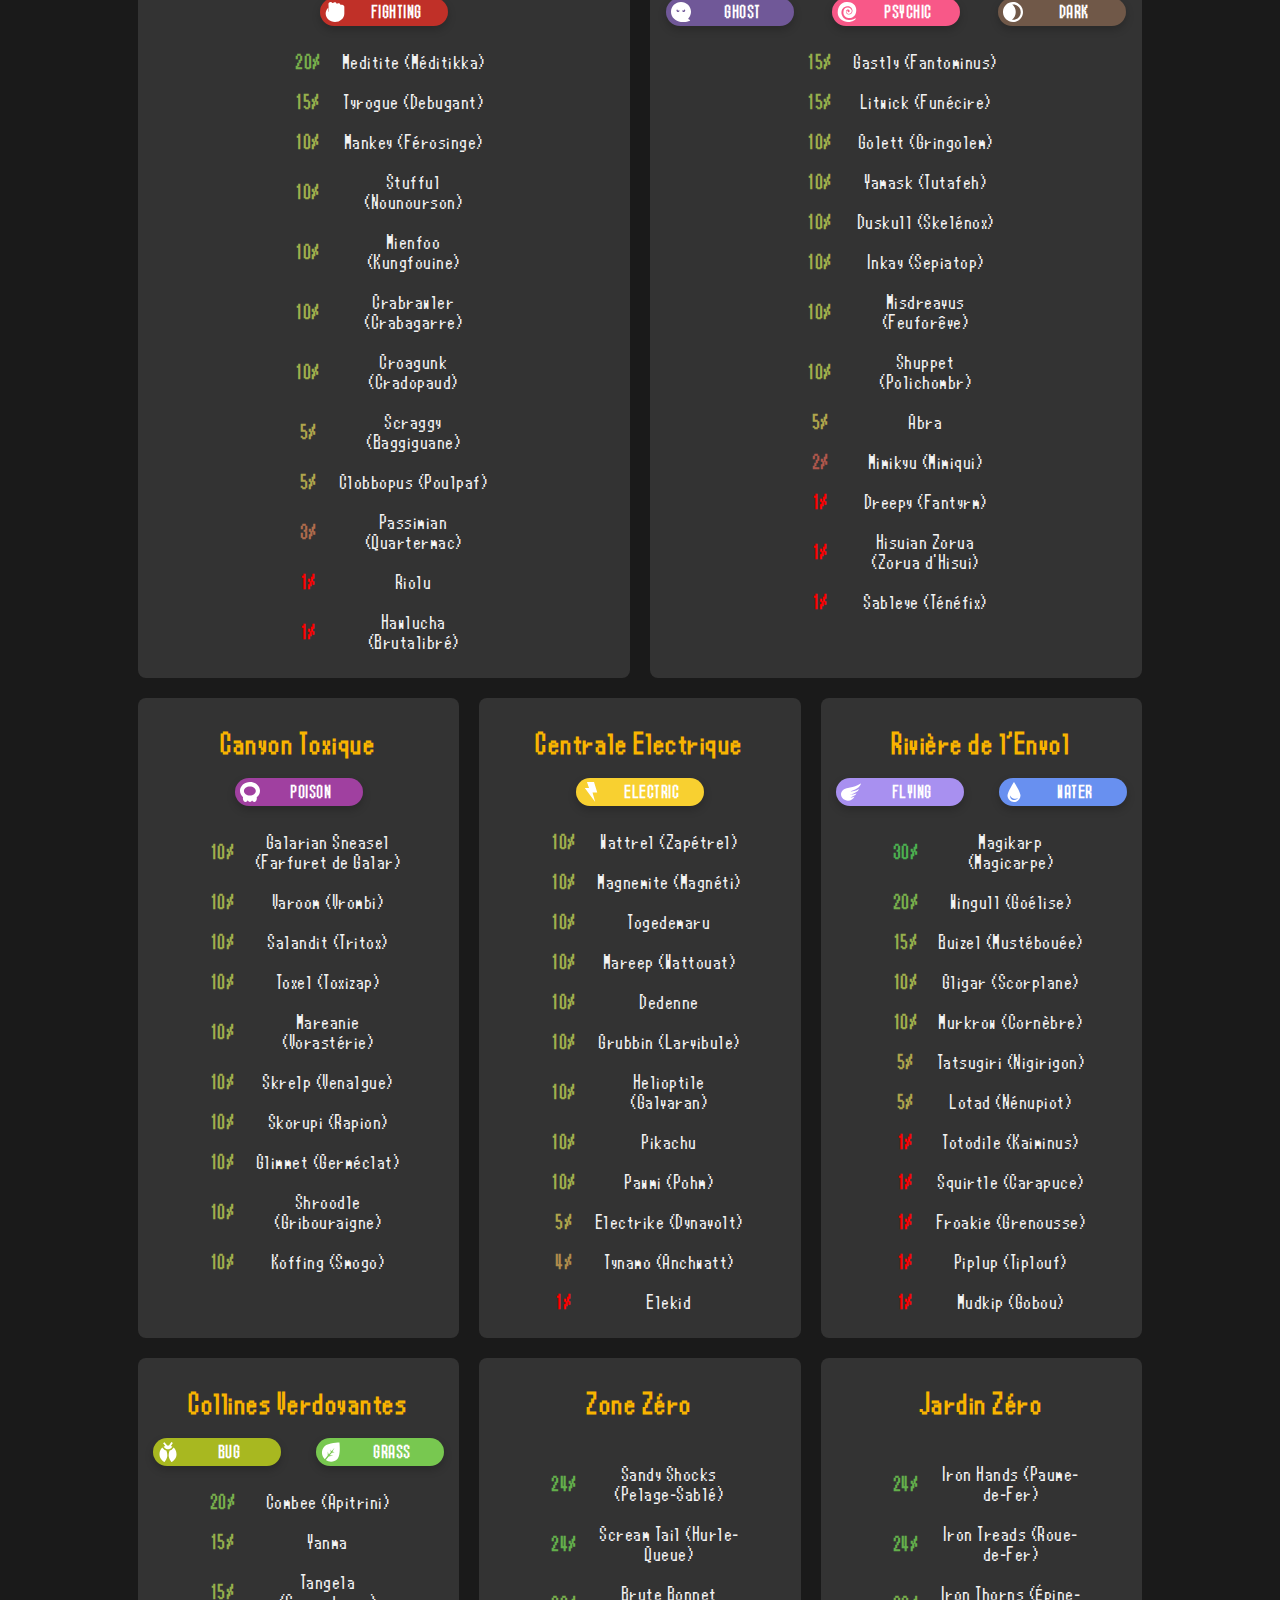
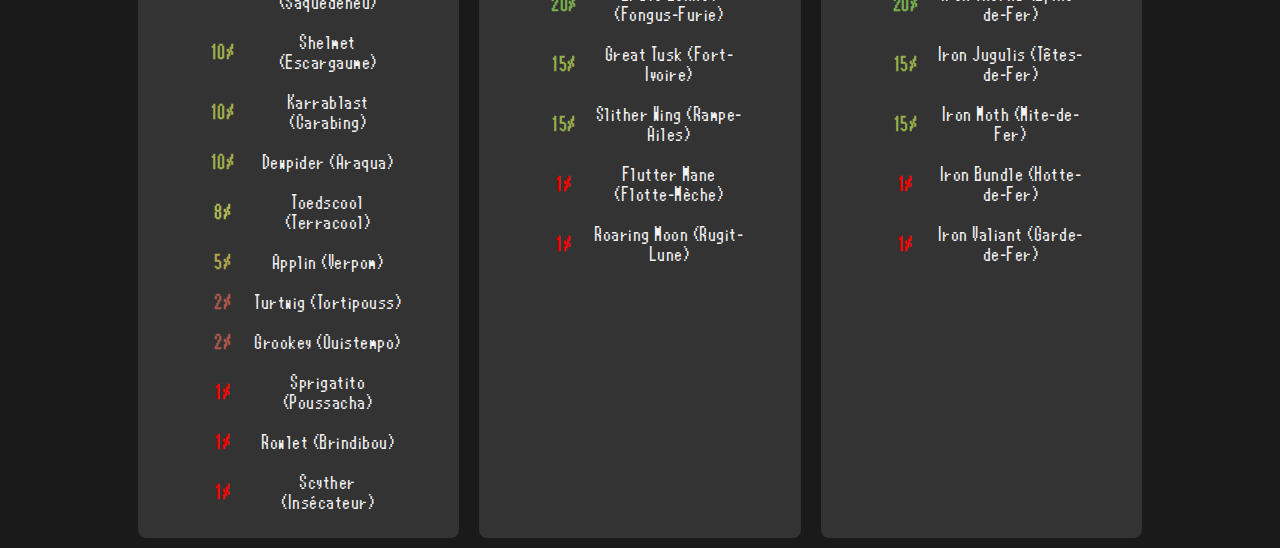
==== commit fce71a2a: "add favicon + mat wof" ====
--- a/index.html
+++ b/index.html
@@ -5,6 +5,11 @@
     <title>Wiki Pokémon - Rencontres</title>
     <!-- Lien vers le fichier CSS -->
     <link rel="stylesheet" href="styles.css">
+    <link rel="icon" type="image/png" href="/favicon-48x48.png" sizes="48x48" />
+    <link rel="icon" type="image/svg+xml" href="/favicon.svg" />
+    <link rel="shortcut icon" href="/favicon.ico" />
+    <link rel="apple-touch-icon" sizes="180x180" href="/apple-touch-icon.png" />
+    <link rel="manifest" href="/site.webmanifest" />
 </head>
 <body>
     <div id="menu-container">
@@ -141,6 +146,10 @@
         <div>
             <img src="gif/mew.gif" alt="" width="30%" height="30%">
             <img src="gif/gengar.webp" alt="" width="30%" height="30%">
+        </div>
+        <div>
+            <h3>#1 Mat</h3>
+            <img src="images/win-mat.png" alt="" width="30%" height="30%">
         </div>
     </div>
     
